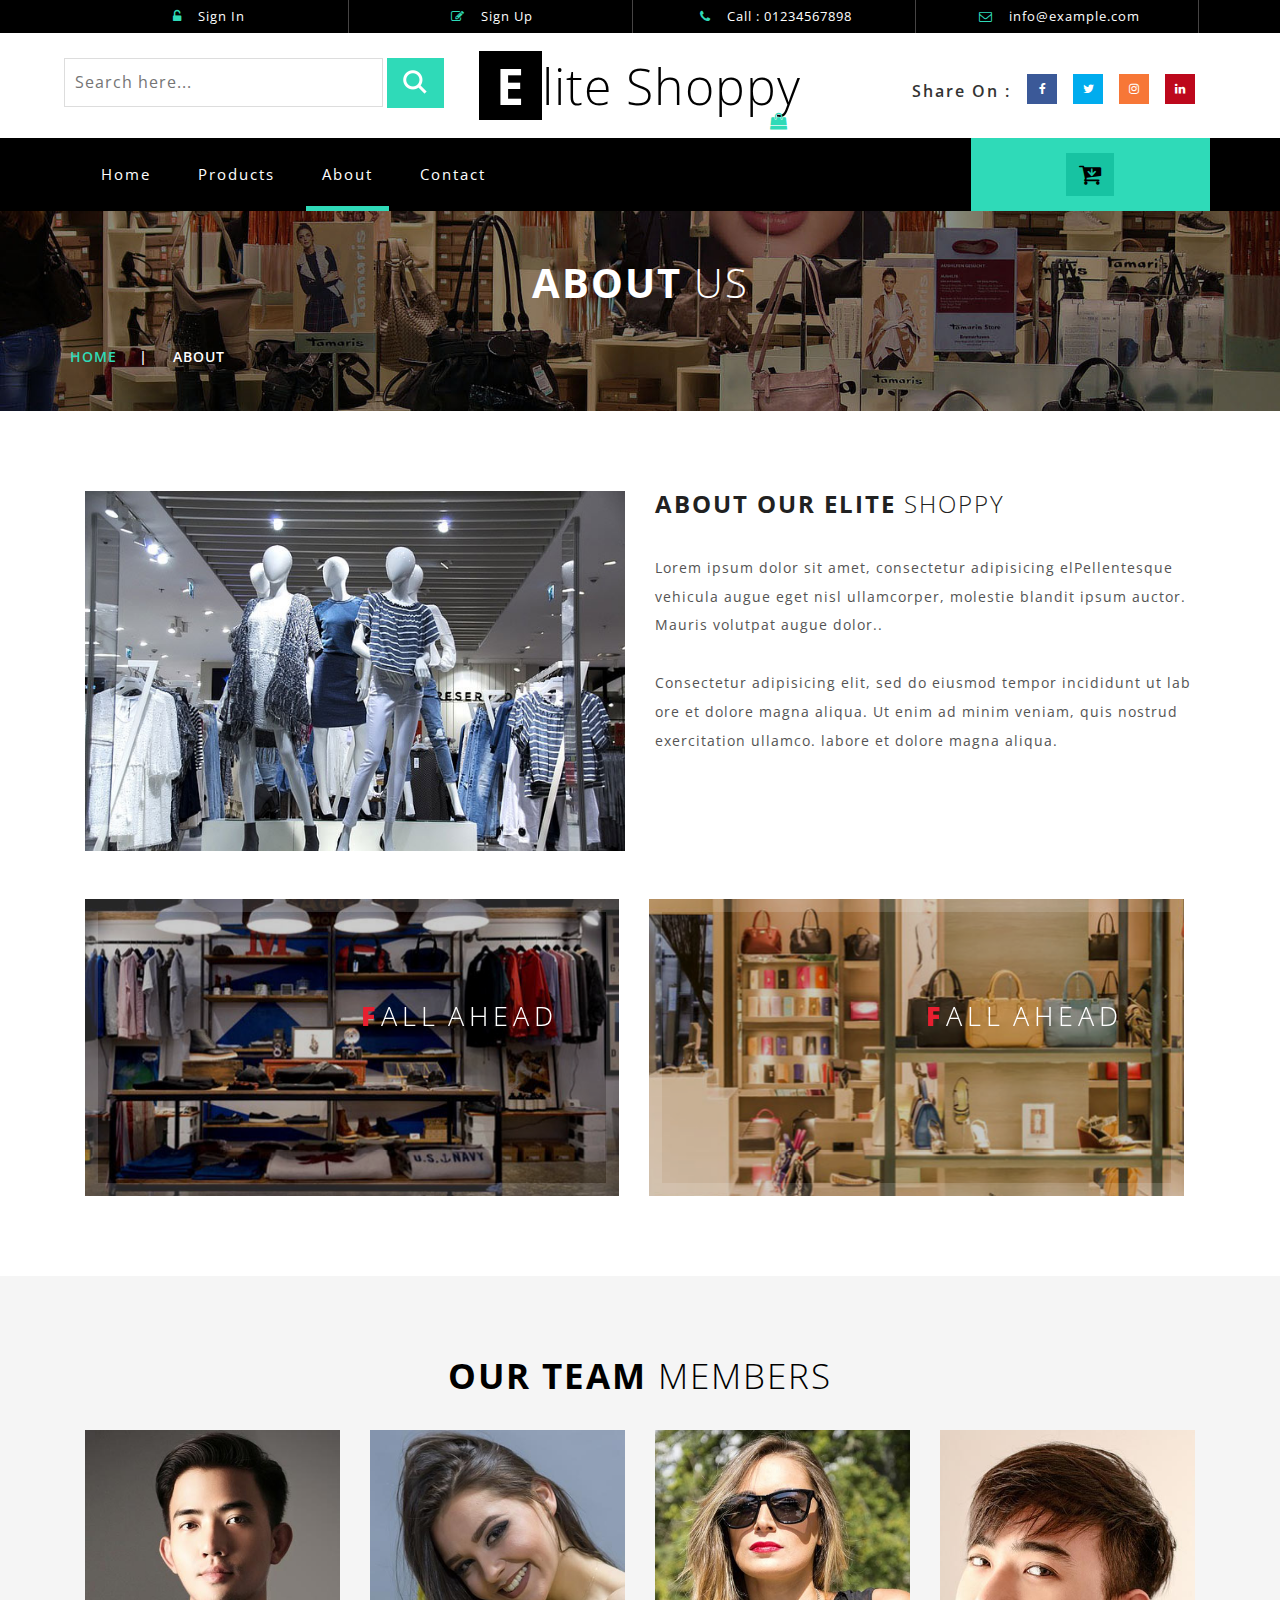
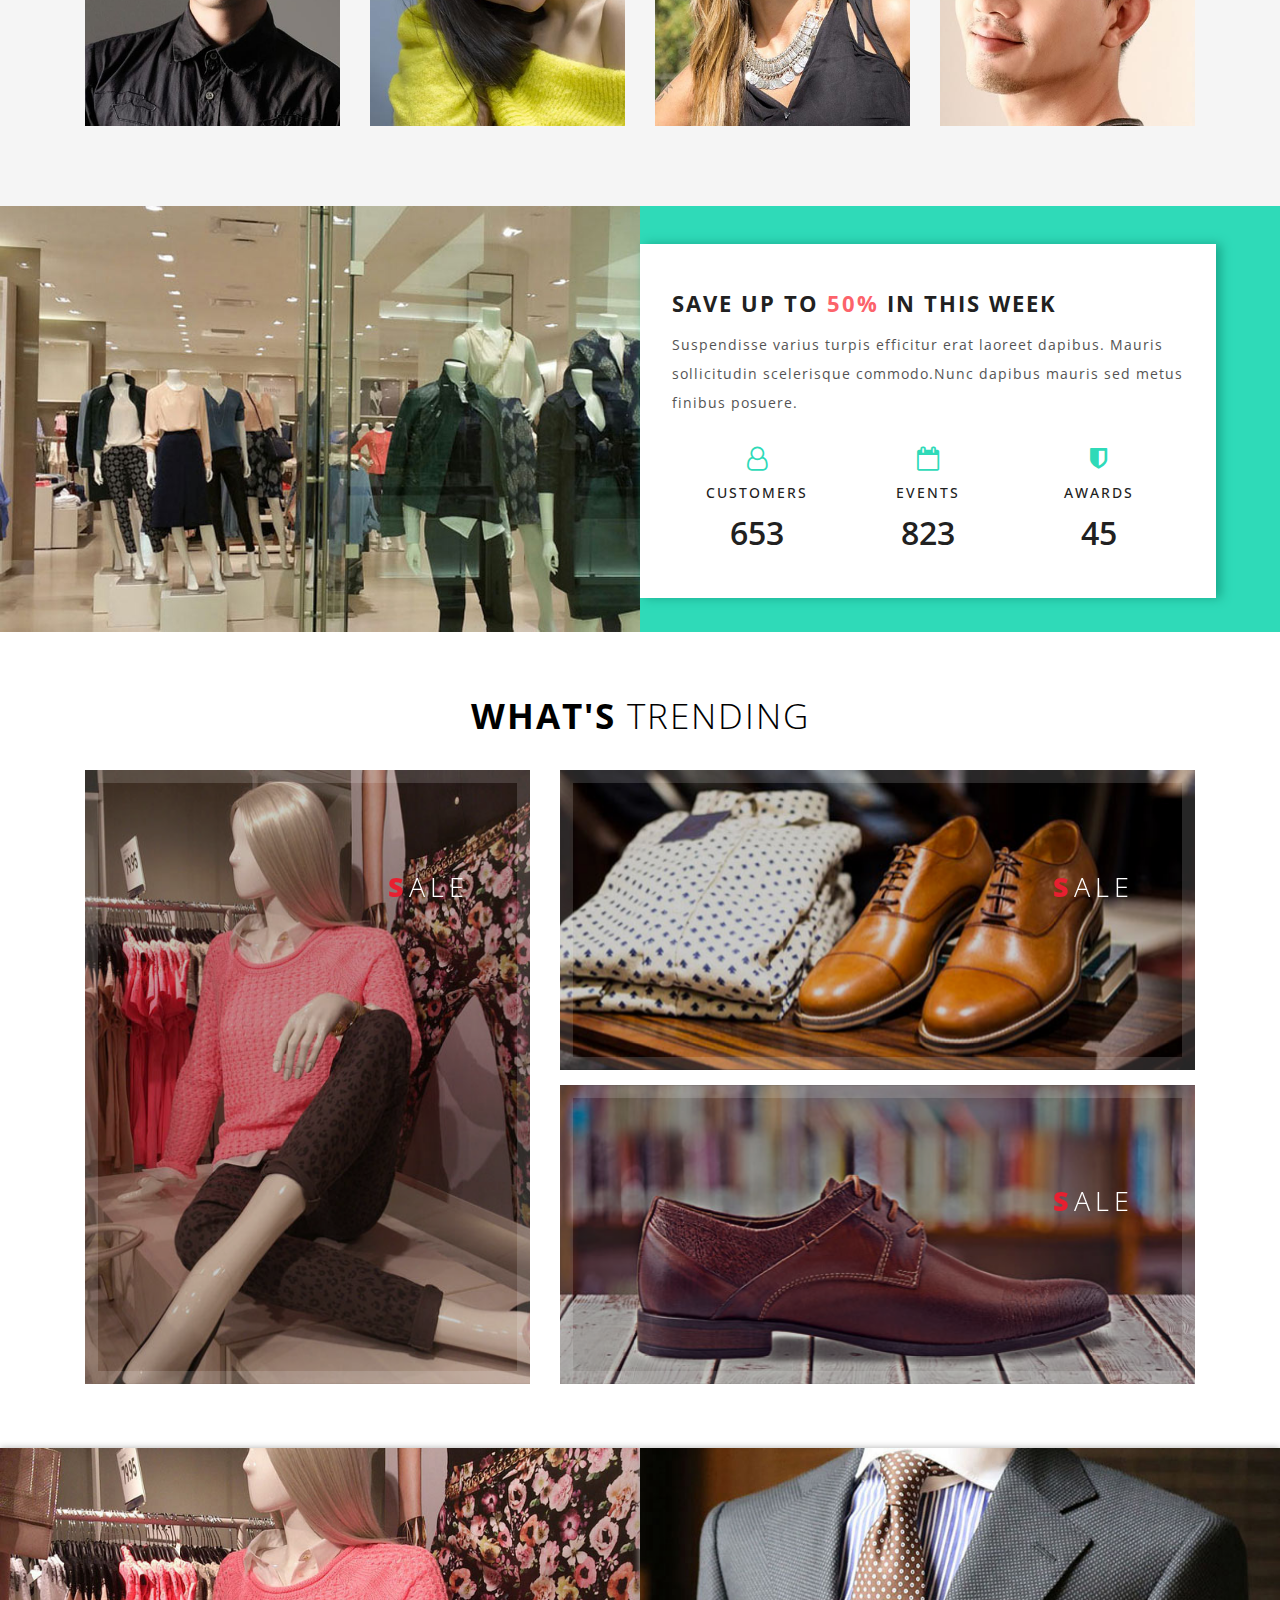
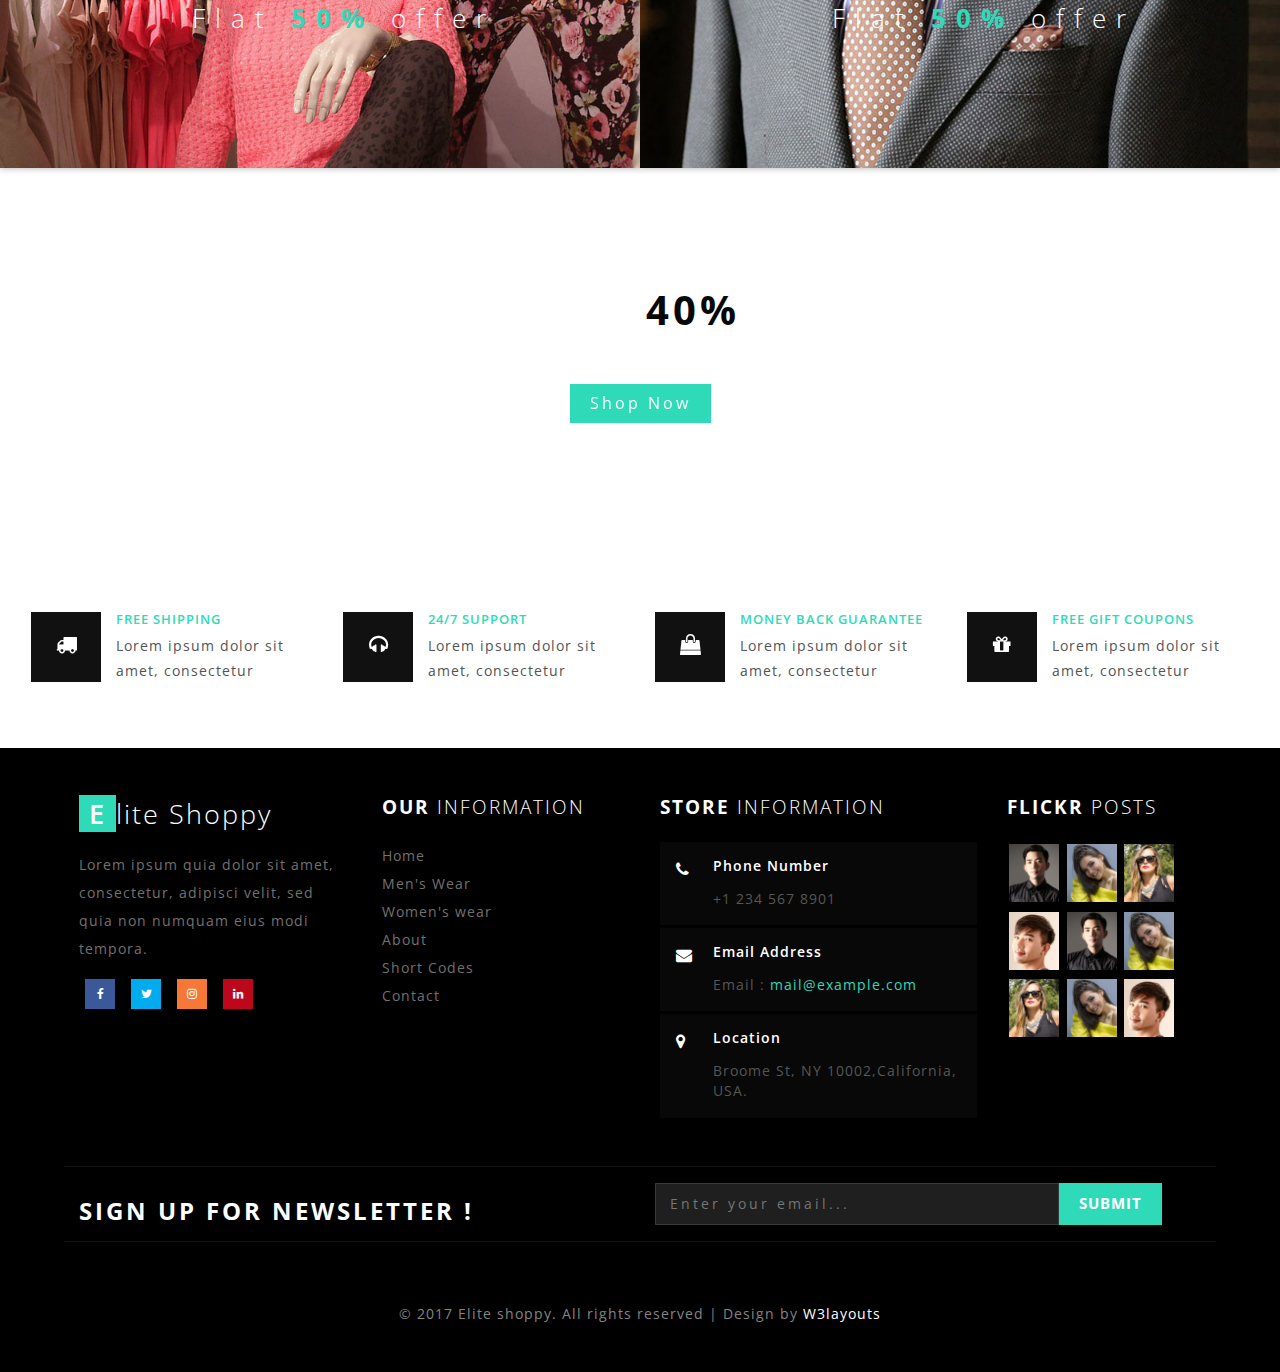
==== src/main/webapp/about.html @ 84950430 "initial version" ====
<!--
Author: W3layouts
Author URL: http://w3layouts.com
License: Creative Commons Attribution 3.0 Unported
License URL: http://creativecommons.org/licenses/by/3.0/
-->
<!DOCTYPE html>
<html>
<head>
<title>Elite Shoppy an Ecommerce Online Shopping Category Flat Bootstrap Responsive Website Template | About :: w3layouts</title>
<!--/tags -->
<meta name="viewport" content="width=device-width, initial-scale=1">
<meta http-equiv="Content-Type" content="text/html; charset=utf-8" />
<meta name="keywords" content="Elite Shoppy Responsive web template, Bootstrap Web Templates, Flat Web Templates, Android Compatible web template, 
Smartphone Compatible web template, free webdesigns for Nokia, Samsung, LG, SonyEricsson, Motorola web design" />
<script type="application/x-javascript"> addEventListener("load", function() { setTimeout(hideURLbar, 0); }, false);
		function hideURLbar(){ window.scrollTo(0,1); } </script>
<!--//tags -->
<link href="css/bootstrap.css" rel="stylesheet" type="text/css" media="all" />
<link href="css/team.css" rel="stylesheet" type="text/css" media="all" />
<link href="css/style.css" rel="stylesheet" type="text/css" media="all" />
<link href="css/font-awesome.css" rel="stylesheet"> 
<!-- //for bootstrap working -->
<link href="//fonts.googleapis.com/css?family=Open+Sans:300,300i,400,400i,600,600i,700,700i,800" rel="stylesheet">
<link href='//fonts.googleapis.com/css?family=Lato:400,100,100italic,300,300italic,400italic,700,900,900italic,700italic' rel='stylesheet' type='text/css'>
</head>
<body>
<!-- header -->
<div class="header" id="home">
	<div class="container">
		<ul>
		    <li> <a href="#" data-toggle="modal" data-target="#myModal"><i class="fa fa-unlock-alt" aria-hidden="true"></i> Sign In </a></li>
			<li> <a href="#" data-toggle="modal" data-target="#myModal2"><i class="fa fa-pencil-square-o" aria-hidden="true"></i> Sign Up </a></li>
			<li><i class="fa fa-phone" aria-hidden="true"></i> Call : 01234567898</li>
			<li><i class="fa fa-envelope-o" aria-hidden="true"></i> <a href="mailto:info@example.com">info@example.com</a></li>
		</ul>
	</div>
</div>
<!-- //header -->
<!-- header-bot -->
<div class="header-bot">
	<div class="header-bot_inner_wthreeinfo_header_mid">
		<div class="col-md-4 header-middle">
			<form action="#" method="post">
				<input type="search" name="search" placeholder="Search here..." required="">
					<input type="submit" value=" ">
				<div class="clearfix"></div>
			</form>
		</div>
		<!-- header-bot -->
			<div class="col-md-4 logo_agile">
				<h1><a href="index.html"><span>E</span>lite Shoppy <i class="fa fa-shopping-bag top_logo_agile_bag" aria-hidden="true"></i></a></h1>
			</div>
        <!-- header-bot -->
		<div class="col-md-4 agileits-social top_content">
						<ul class="social-nav model-3d-0 footer-social w3_agile_social">
						                                   <li class="share">Share On : </li>
															<li><a href="#" class="facebook">
																  <div class="front"><i class="fa fa-facebook" aria-hidden="true"></i></div>
																  <div class="back"><i class="fa fa-facebook" aria-hidden="true"></i></div></a></li>
															<li><a href="#" class="twitter"> 
																  <div class="front"><i class="fa fa-twitter" aria-hidden="true"></i></div>
																  <div class="back"><i class="fa fa-twitter" aria-hidden="true"></i></div></a></li>
															<li><a href="#" class="instagram">
																  <div class="front"><i class="fa fa-instagram" aria-hidden="true"></i></div>
																  <div class="back"><i class="fa fa-instagram" aria-hidden="true"></i></div></a></li>
															<li><a href="#" class="pinterest">
																  <div class="front"><i class="fa fa-linkedin" aria-hidden="true"></i></div>
																  <div class="back"><i class="fa fa-linkedin" aria-hidden="true"></i></div></a></li>
														</ul>



		</div>
		<div class="clearfix"></div>
	</div>
</div>
<!-- //header-bot -->
<!-- banner -->
<div class="ban-top">
	<div class="container">
		<div class="top_nav_left">
			<nav class="navbar navbar-default">
			  <div class="container-fluid">
				<!-- Brand and toggle get grouped for better mobile display -->
				<div class="navbar-header">
				  <button type="button" class="navbar-toggle collapsed" data-toggle="collapse" data-target="#bs-example-navbar-collapse-1" aria-expanded="false">
					<span class="sr-only">Toggle navigation</span>
					<span class="icon-bar"></span>
					<span class="icon-bar"></span>
					<span class="icon-bar"></span>
				  </button>
				</div>
				<!-- Collect the nav links, forms, and other content for toggling -->
				<div class="collapse navbar-collapse menu--shylock" id="bs-example-navbar-collapse-1">
				  <ul class="nav navbar-nav menu__list">
					<li class="active menu__item"><a class="menu__link" href="index.html">Home <span class="sr-only">(current)</span></a></li>
					<li class=" menu__item"><a class="menu__link" href="about.html">Products</a></li>
					<li class=" menu__item menu__item--current"><a class="menu__link" href="about.html">About</a></li>
					<li class=" menu__item"><a class="menu__link" href="contact.html">Contact</a></li>
				  </ul>
				</div>
			  </div>
			</nav>	
		</div>
		<div class="top_nav_right">
			<div class="wthreecartaits wthreecartaits2 cart cart box_1"> 
						<form action="#" method="post" class="last"> 
						<input type="hidden" name="cmd" value="_cart">
						<input type="hidden" name="display" value="1">
						<button class="w3view-cart" type="submit" name="submit" value=""><i class="fa fa-cart-arrow-down" aria-hidden="true"></i></button>
					</form>  
  
						</div>
		</div>
		<div class="clearfix"></div>
	</div>
</div>
<!-- //banner-top -->
<!-- Modal1 -->
		<div class="modal fade" id="myModal" tabindex="-1" role="dialog">
			<div class="modal-dialog">
				<!-- Modal content-->
				<div class="modal-content">
					<div class="modal-header">
						<button type="button" class="close" data-dismiss="modal">&times;</button>
					</div>
						<div class="modal-body modal-body-sub_agile">
						<div class="col-md-8 modal_body_left modal_body_left1">
						<h3 class="agileinfo_sign">Sign In <span>Now</span></h3>
									<form action="#" method="post">
							<div class="styled-input agile-styled-input-top">
								<input type="text" name="Name" required="">
								<label>Name</label>
								<span></span>
							</div>
							<div class="styled-input">
								<input type="email" name="Email" required=""> 
								<label>Email</label>
								<span></span>
							</div> 
							<input type="submit" value="Sign In">
						</form>
						  <ul class="social-nav model-3d-0 footer-social w3_agile_social top_agile_third">
															<li><a href="#" class="facebook">
																  <div class="front"><i class="fa fa-facebook" aria-hidden="true"></i></div>
																  <div class="back"><i class="fa fa-facebook" aria-hidden="true"></i></div></a></li>
															<li><a href="#" class="twitter"> 
																  <div class="front"><i class="fa fa-twitter" aria-hidden="true"></i></div>
																  <div class="back"><i class="fa fa-twitter" aria-hidden="true"></i></div></a></li>
															<li><a href="#" class="instagram">
																  <div class="front"><i class="fa fa-instagram" aria-hidden="true"></i></div>
																  <div class="back"><i class="fa fa-instagram" aria-hidden="true"></i></div></a></li>
															<li><a href="#" class="pinterest">
																  <div class="front"><i class="fa fa-linkedin" aria-hidden="true"></i></div>
																  <div class="back"><i class="fa fa-linkedin" aria-hidden="true"></i></div></a></li>
														</ul>
														<div class="clearfix"></div>
														<p><a href="#" data-toggle="modal" data-target="#myModal2" > Don't have an account?</a></p>

						</div>
						<div class="col-md-4 modal_body_right modal_body_right1">
							<img src="images/log_pic.jpg" alt=" "/>
						</div>
						<div class="clearfix"></div>
					</div>
				</div>
				<!-- //Modal content-->
			</div>
		</div>
<!-- //Modal1 -->
<!-- Modal2 -->
		<div class="modal fade" id="myModal2" tabindex="-1" role="dialog">
			<div class="modal-dialog">
				<!-- Modal content-->
				<div class="modal-content">
					<div class="modal-header">
						<button type="button" class="close" data-dismiss="modal">&times;</button>
					</div>
						<div class="modal-body modal-body-sub_agile">
						<div class="col-md-8 modal_body_left modal_body_left1">
						<h3 class="agileinfo_sign">Sign Up <span>Now</span></h3>
									<form action="#" method="post">
							<div class="styled-input agile-styled-input-top">
								<input type="text" name="Name" required="">
								<label>Name</label>
								<span></span>
							</div>
							<div class="styled-input">
								<input type="email" name="Email" required=""> 
								<label>Email</label>
								<span></span>
							</div> 
							<div class="styled-input">
								<input type="password" name="password" required=""> 
								<label>Password</label>
								<span></span>
							</div> 
							<div class="styled-input">
								<input type="password" name="Confirm Password" required=""> 
								<label>Confirm Password</label>
								<span></span>
							</div> 
							<input type="submit" value="Sign Up">
						</form>
						  <ul class="social-nav model-3d-0 footer-social w3_agile_social top_agile_third">
															<li><a href="#" class="facebook">
																  <div class="front"><i class="fa fa-facebook" aria-hidden="true"></i></div>
																  <div class="back"><i class="fa fa-facebook" aria-hidden="true"></i></div></a></li>
															<li><a href="#" class="twitter"> 
																  <div class="front"><i class="fa fa-twitter" aria-hidden="true"></i></div>
																  <div class="back"><i class="fa fa-twitter" aria-hidden="true"></i></div></a></li>
															<li><a href="#" class="instagram">
																  <div class="front"><i class="fa fa-instagram" aria-hidden="true"></i></div>
																  <div class="back"><i class="fa fa-instagram" aria-hidden="true"></i></div></a></li>
															<li><a href="#" class="pinterest">
																  <div class="front"><i class="fa fa-linkedin" aria-hidden="true"></i></div>
																  <div class="back"><i class="fa fa-linkedin" aria-hidden="true"></i></div></a></li>
														</ul>
														<div class="clearfix"></div>
														<p><a href="#">By clicking register, I agree to your terms</a></p>

						</div>
						<div class="col-md-4 modal_body_right modal_body_right1">
							<img src="images/log_pic.jpg" alt=" "/>
						</div>
						<div class="clearfix"></div>
					</div>
				</div>
				<!-- //Modal content-->
			</div>
		</div>
<!-- //Modal2 -->
<!-- /banner_bottom_agile_info -->
<div class="page-head_agile_info_w3l">
		<div class="container">
			<h3>About <span>Us </span></h3>
			<!--/w3_short-->
				 <div class="services-breadcrumb">
						<div class="agile_inner_breadcrumb">

						   <ul class="w3_short">
								<li><a href="index.html">Home</a><i>|</i></li>
								<li>About</li>
							</ul>
						 </div>
				</div>
	   <!--//w3_short-->
	</div>
</div>
<!-- /banner_bottom_agile_info -->
    <div class="banner_bottom_agile_info">
	    <div class="container">
			<div class="agile_ab_w3ls_info">
				<div class="col-md-6 ab_pic_w3ls">
				   	<img src="images/ab_pic.jpg" alt=" " class="img-responsive" />
				</div>
				 <div class="col-md-6 ab_pic_w3ls_text_info">
				    <h5>About Our Elite <span> Shoppy</span> </h5>
					<p>Lorem ipsum dolor sit amet, consectetur adipisicing elPellentesque vehicula augue eget nisl ullamcorper, molestie blandit ipsum auctor. Mauris volutpat augue dolor..</p>
					<p>Consectetur adipisicing elit, sed do eiusmod tempor incididunt ut lab ore et dolore magna aliqua. Ut enim ad minim veniam, quis nostrud exercitation ullamco. labore et dolore magna aliqua.</p>
				</div>
				  <div class="clearfix"></div>
			</div>    
            <div class="banner_bottom_agile_info_inner_w3ls">
    	           <div class="col-md-6 wthree_banner_bottom_grid_three_left1 grid">
						<figure class="effect-roxy">
							<img src="images/bottom1.jpg" alt=" " class="img-responsive" />
							<figcaption>
								<h3><span>F</span>all Ahead</h3>
								<p>New Arrivals</p>
							</figcaption>			
						</figure>
					</div>
					 <div class="col-md-6 wthree_banner_bottom_grid_three_left1 grid">
						<figure class="effect-roxy">
							<img src="images/bottom2.jpg" alt=" " class="img-responsive" />
							<figcaption>
								<h3><span>F</span>all Ahead</h3>
								<p>New Arrivals</p>
							</figcaption>			
						</figure>
					</div>
					<div class="clearfix"></div>
		    </div> 
		 </div> 
    </div>
	<!-- team -->
<div class="banner_bottom_agile_info team">
	<div class="container">
	            <h3 class="wthree_text_info">Our Team <span>Members</span></h3>
			<div class="inner_w3l_agile_grids">
					<div class="col-md-3 team-grids">
						<div class="thumbnail team-w3agile">
							<img src="images/t1.jpg" class="img-responsive" alt="">
							<div class="social-icons team-icons right-w3l fotw33">
							<div class="caption">
								<h4>Joanna Vilken</h4>
								<p>Add Short Description</p>						
							</div>
								<ul class="social-nav model-3d-0 footer-social w3_agile_social two">
															<li><a href="#" class="facebook">
																  <div class="front"><i class="fa fa-facebook" aria-hidden="true"></i></div>
																  <div class="back"><i class="fa fa-facebook" aria-hidden="true"></i></div></a></li>
															<li><a href="#" class="twitter"> 
																  <div class="front"><i class="fa fa-twitter" aria-hidden="true"></i></div>
																  <div class="back"><i class="fa fa-twitter" aria-hidden="true"></i></div></a></li>
															<li><a href="#" class="instagram">
																  <div class="front"><i class="fa fa-instagram" aria-hidden="true"></i></div>
																  <div class="back"><i class="fa fa-instagram" aria-hidden="true"></i></div></a></li>
															<li><a href="#" class="pinterest">
																  <div class="front"><i class="fa fa-linkedin" aria-hidden="true"></i></div>
																  <div class="back"><i class="fa fa-linkedin" aria-hidden="true"></i></div></a></li>
														</ul>
							          </div>
						     </div>
			         	</div>
						<div class="col-md-3 team-grids">
						<div class="thumbnail team-w3agile">
							<img src="images/t2.jpg" class="img-responsive" alt="">
							<div class="social-icons team-icons right-w3l fotw33">
							<div class="caption">
								<h4>Anika Mollik</h4>
								<p>Add Short Description</p>						
							</div>
								<ul class="social-nav model-3d-0 footer-social w3_agile_social two">
															<li><a href="#" class="facebook">
																  <div class="front"><i class="fa fa-facebook" aria-hidden="true"></i></div>
																  <div class="back"><i class="fa fa-facebook" aria-hidden="true"></i></div></a></li>
															<li><a href="#" class="twitter"> 
																  <div class="front"><i class="fa fa-twitter" aria-hidden="true"></i></div>
																  <div class="back"><i class="fa fa-twitter" aria-hidden="true"></i></div></a></li>
															<li><a href="#" class="instagram">
																  <div class="front"><i class="fa fa-instagram" aria-hidden="true"></i></div>
																  <div class="back"><i class="fa fa-instagram" aria-hidden="true"></i></div></a></li>
															<li><a href="#" class="pinterest">
																  <div class="front"><i class="fa fa-linkedin" aria-hidden="true"></i></div>
																  <div class="back"><i class="fa fa-linkedin" aria-hidden="true"></i></div></a></li>
														</ul>
							          </div>
						     </div>
			         	</div>
						<div class="col-md-3 team-grids">
						<div class="thumbnail team-w3agile">
							<img src="images/t3.jpg" class="img-responsive" alt="">
							<div class="social-icons team-icons right-w3l fotw33">
							<div class="caption">
								<h4>Megali Deo</h4>
								<p>Add Short Description</p>						
							</div>
								<ul class="social-nav model-3d-0 footer-social w3_agile_social two">
															<li><a href="#" class="facebook">
																  <div class="front"><i class="fa fa-facebook" aria-hidden="true"></i></div>
																  <div class="back"><i class="fa fa-facebook" aria-hidden="true"></i></div></a></li>
															<li><a href="#" class="twitter"> 
																  <div class="front"><i class="fa fa-twitter" aria-hidden="true"></i></div>
																  <div class="back"><i class="fa fa-twitter" aria-hidden="true"></i></div></a></li>
															<li><a href="#" class="instagram">
																  <div class="front"><i class="fa fa-instagram" aria-hidden="true"></i></div>
																  <div class="back"><i class="fa fa-instagram" aria-hidden="true"></i></div></a></li>
															<li><a href="#" class="pinterest">
																  <div class="front"><i class="fa fa-linkedin" aria-hidden="true"></i></div>
																  <div class="back"><i class="fa fa-linkedin" aria-hidden="true"></i></div></a></li>
														</ul>
							          </div>
						     </div>
			         	</div>
						<div class="col-md-3 team-grids">
						<div class="thumbnail team-w3agile">
							<img src="images/t4.jpg" class="img-responsive" alt="">
							<div class="social-icons team-icons right-w3l fotw33">
							<div class="caption">
								<h4>Retas Word</h4>
								<p>Add Short Description</p>						
							</div>
								<ul class="social-nav model-3d-0 footer-social w3_agile_social two">
															<li><a href="#" class="facebook">
																  <div class="front"><i class="fa fa-facebook" aria-hidden="true"></i></div>
																  <div class="back"><i class="fa fa-facebook" aria-hidden="true"></i></div></a></li>
															<li><a href="#" class="twitter"> 
																  <div class="front"><i class="fa fa-twitter" aria-hidden="true"></i></div>
																  <div class="back"><i class="fa fa-twitter" aria-hidden="true"></i></div></a></li>
															<li><a href="#" class="instagram">
																  <div class="front"><i class="fa fa-instagram" aria-hidden="true"></i></div>
																  <div class="back"><i class="fa fa-instagram" aria-hidden="true"></i></div></a></li>
															<li><a href="#" class="pinterest">
																  <div class="front"><i class="fa fa-linkedin" aria-hidden="true"></i></div>
																  <div class="back"><i class="fa fa-linkedin" aria-hidden="true"></i></div></a></li>
														</ul>
							          </div>
						     </div>
			         	</div>
					<div class="clearfix"> </div>
				</div>
	       </div>
		</div>
<!-- //team -->

	<!-- schedule-bottom -->
	<div class="schedule-bottom">
		<div class="col-md-6 agileinfo_schedule_bottom_left">
			<img src="images/mid.jpg" alt=" " class="img-responsive" />
		</div>
		<div class="col-md-6 agileits_schedule_bottom_right">
			<div class="w3ls_schedule_bottom_right_grid">
				<h3>Save up to <span>50%</span> in this week</h3>
				<p>Suspendisse varius turpis efficitur erat laoreet dapibus. 
					Mauris sollicitudin scelerisque commodo.Nunc dapibus mauris sed metus finibus posuere.</p>
				<div class="col-md-4 w3l_schedule_bottom_right_grid1">
					<i class="fa fa-user-o" aria-hidden="true"></i>
					<h4>Customers</h4>
					<h5 class="counter">653</h5>
				</div>
				<div class="col-md-4 w3l_schedule_bottom_right_grid1">
					<i class="fa fa-calendar-o" aria-hidden="true"></i>
					<h4>Events</h4>
					<h5 class="counter">823</h5>
				</div>
				<div class="col-md-4 w3l_schedule_bottom_right_grid1">
					<i class="fa fa-shield" aria-hidden="true"></i>
					<h4>Awards</h4>
					<h5 class="counter">45</h5>
				</div>
				<div class="clearfix"> </div>
			</div>
		</div>
		<div class="clearfix"> </div>
	</div>
<!-- //schedule-bottom -->
  <!-- banner-bootom-w3-agileits -->
	<div class="banner-bootom-w3-agileits">
	   <div class="container">
	     <h3 class="wthree_text_info">What's <span>Trending</span></h3>
	
		<div class="col-md-5 bb-grids bb-left-agileits-w3layouts">
			<a href="women.html">
			   <div class="bb-left-agileits-w3layouts-inner grid">
					<figure class="effect-roxy">
							<img src="images/bb1.jpg" alt=" " class="img-responsive" />
							<figcaption>
								<h3><span>S</span>ale </h3>
								<p>Upto 55%</p>
							</figcaption>			
						</figure>
			    </div>
			</a>
		</div>
		<div class="col-md-7 bb-grids bb-middle-agileits-w3layouts">
		       <div class="bb-middle-agileits-w3layouts grid">
			           <figure class="effect-roxy">
							<img src="images/bottom3.jpg" alt=" " class="img-responsive" />
							<figcaption>
								<h3><span>S</span>ale </h3>
								<p>Upto 55%</p>
							</figcaption>			
						</figure>
		        </div>
		      <div class="bb-middle-agileits-w3layouts forth grid">
						<figure class="effect-roxy">
							<img src="images/bottom4.jpg" alt=" " class="img-responsive">
							<figcaption>
								<h3><span>S</span>ale </h3>
								<p>Upto 65%</p>
							</figcaption>		
						</figure>
					</div>
		<div class="clearfix"></div>
	</div>
    </div>
</div>
<!--/grids-->
      <div class="agile_last_double_sectionw3ls">
            <div class="col-md-6 multi-gd-img multi-gd-text ">
					<a href="womens.html"><img src="images/bot_1.jpg" alt=" "><h4>Flat <span>50%</span> offer</h4></a>
					
			</div>
			 <div class="col-md-6 multi-gd-img multi-gd-text ">
					<a href="womens.html"><img src="images/bot_2.jpg" alt=" "><h4>Flat <span>50%</span> offer</h4></a>
			</div>
			<div class="clearfix"></div>
	   </div>							
<!--/grids-->
	<!-- /we-offer -->
		<div class="sale-w3ls">
			<div class="container">
				<h6>We Offer Flat <span>40%</span> Discount</h6>
 
				<a class="hvr-outline-out button2" href="single.html">Shop Now </a>
			</div>
		</div>
	<!-- //we-offer -->
<!--/grids-->
<div class="coupons">
		<div class="coupons-grids text-center">
			<div class="w3layouts_mail_grid">
				<div class="col-md-3 w3layouts_mail_grid_left">
					<div class="w3layouts_mail_grid_left1 hvr-radial-out">
						<i class="fa fa-truck" aria-hidden="true"></i>
					</div>
					<div class="w3layouts_mail_grid_left2">
						<h3>FREE SHIPPING</h3>
						<p>Lorem ipsum dolor sit amet, consectetur</p>
					</div>
				</div>
				<div class="col-md-3 w3layouts_mail_grid_left">
					<div class="w3layouts_mail_grid_left1 hvr-radial-out">
						<i class="fa fa-headphones" aria-hidden="true"></i>
					</div>
					<div class="w3layouts_mail_grid_left2">
						<h3>24/7 SUPPORT</h3>
						<p>Lorem ipsum dolor sit amet, consectetur</p>
					</div>
				</div>
				<div class="col-md-3 w3layouts_mail_grid_left">
					<div class="w3layouts_mail_grid_left1 hvr-radial-out">
						<i class="fa fa-shopping-bag" aria-hidden="true"></i>
					</div>
					<div class="w3layouts_mail_grid_left2">
						<h3>MONEY BACK GUARANTEE</h3>
						<p>Lorem ipsum dolor sit amet, consectetur</p>
					</div>
				</div>
					<div class="col-md-3 w3layouts_mail_grid_left">
					<div class="w3layouts_mail_grid_left1 hvr-radial-out">
						<i class="fa fa-gift" aria-hidden="true"></i>
					</div>
					<div class="w3layouts_mail_grid_left2">
						<h3>FREE GIFT COUPONS</h3>
						<p>Lorem ipsum dolor sit amet, consectetur</p>
					</div>
				</div>
				<div class="clearfix"> </div>
			</div>

		</div>
</div>
<!--grids-->
<!-- footer -->
<div class="footer">
	<div class="footer_agile_inner_info_w3l">
		<div class="col-md-3 footer-left">
			<h2><a href="index.html"><span>E</span>lite Shoppy </a></h2>
			<p>Lorem ipsum quia dolor
			sit amet, consectetur, adipisci velit, sed quia non 
			numquam eius modi tempora.</p>
			<ul class="social-nav model-3d-0 footer-social w3_agile_social two">
															<li><a href="#" class="facebook">
																  <div class="front"><i class="fa fa-facebook" aria-hidden="true"></i></div>
																  <div class="back"><i class="fa fa-facebook" aria-hidden="true"></i></div></a></li>
															<li><a href="#" class="twitter"> 
																  <div class="front"><i class="fa fa-twitter" aria-hidden="true"></i></div>
																  <div class="back"><i class="fa fa-twitter" aria-hidden="true"></i></div></a></li>
															<li><a href="#" class="instagram">
																  <div class="front"><i class="fa fa-instagram" aria-hidden="true"></i></div>
																  <div class="back"><i class="fa fa-instagram" aria-hidden="true"></i></div></a></li>
															<li><a href="#" class="pinterest">
																  <div class="front"><i class="fa fa-linkedin" aria-hidden="true"></i></div>
																  <div class="back"><i class="fa fa-linkedin" aria-hidden="true"></i></div></a></li>
														</ul>
		</div>
		<div class="col-md-9 footer-right">
			<div class="sign-grds">
				<div class="col-md-4 sign-gd">
					<h4>Our <span>Information</span> </h4>
					<ul>
						<li><a href="index.html">Home</a></li>
						<li><a href="mens.html">Men's Wear</a></li>
						<li><a href="womens.html">Women's wear</a></li>
						<li><a href="about.html">About</a></li>
						<li><a href="typography.html">Short Codes</a></li>
						<li><a href="contact.html">Contact</a></li>
					</ul>
				</div>
				
				<div class="col-md-5 sign-gd-two">
					<h4>Store <span>Information</span></h4>
					<div class="w3-address">
						<div class="w3-address-grid">
							<div class="w3-address-left">
								<i class="fa fa-phone" aria-hidden="true"></i>
							</div>
							<div class="w3-address-right">
								<h6>Phone Number</h6>
								<p>+1 234 567 8901</p>
							</div>
							<div class="clearfix"> </div>
						</div>
						<div class="w3-address-grid">
							<div class="w3-address-left">
								<i class="fa fa-envelope" aria-hidden="true"></i>
							</div>
							<div class="w3-address-right">
								<h6>Email Address</h6>
								<p>Email :<a href="mailto:example@email.com"> mail@example.com</a></p>
							</div>
							<div class="clearfix"> </div>
						</div>
						<div class="w3-address-grid">
							<div class="w3-address-left">
								<i class="fa fa-map-marker" aria-hidden="true"></i>
							</div>
							<div class="w3-address-right">
								<h6>Location</h6>
								<p>Broome St, NY 10002,California, USA. 
								
								</p>
							</div>
							<div class="clearfix"> </div>
						</div>
					</div>
				</div>
				<div class="col-md-3 sign-gd flickr-post">
					<h4>Flickr <span>Posts</span></h4>
					<ul>
						<li><a href="single.html"><img src="images/t1.jpg" alt=" " class="img-responsive" /></a></li>
						<li><a href="single.html"><img src="images/t2.jpg" alt=" " class="img-responsive" /></a></li>
						<li><a href="single.html"><img src="images/t3.jpg" alt=" " class="img-responsive" /></a></li>
						<li><a href="single.html"><img src="images/t4.jpg" alt=" " class="img-responsive" /></a></li>
						<li><a href="single.html"><img src="images/t1.jpg" alt=" " class="img-responsive" /></a></li>
						<li><a href="single.html"><img src="images/t2.jpg" alt=" " class="img-responsive" /></a></li>
						<li><a href="single.html"><img src="images/t3.jpg" alt=" " class="img-responsive" /></a></li>
						<li><a href="single.html"><img src="images/t2.jpg" alt=" " class="img-responsive" /></a></li>
						<li><a href="single.html"><img src="images/t4.jpg" alt=" " class="img-responsive" /></a></li>
					</ul>
				</div>
				<div class="clearfix"></div>
			</div>
		</div>
		<div class="clearfix"></div>
			<div class="agile_newsletter_footer">
					<div class="col-sm-6 newsleft">
				<h3>SIGN UP FOR NEWSLETTER !</h3>
			</div>
			<div class="col-sm-6 newsright">
				<form action="#" method="post">
					<input type="email" placeholder="Enter your email..." name="email" required="">
					<input type="submit" value="Submit">
				</form>
			</div>

		<div class="clearfix"></div>
	</div>
		<p class="copy-right">&copy 2017 Elite shoppy. All rights reserved | Design by <a href="http://w3layouts.com/">W3layouts</a></p>
	</div>
</div>
<!-- //footer -->

<!-- login -->
			<div class="modal fade" id="myModal4" tabindex="-1" role="dialog" aria-labelledby="myModalLabel">
				<div class="modal-dialog" role="document">
					<div class="modal-content modal-info">
						<div class="modal-header">
							<button type="button" class="close" data-dismiss="modal" aria-label="Close"><span aria-hidden="true">&times;</span></button>						
						</div>
						<div class="modal-body modal-spa">
							<div class="login-grids">
								<div class="login">
									<div class="login-bottom">
										<h3>Sign up for free</h3>
										<form>
											<div class="sign-up">
												<h4>Email :</h4>
												<input type="text" value="Type here" onfocus="this.value = '';" onblur="if (this.value == '') {this.value = 'Type here';}" required="">	
											</div>
											<div class="sign-up">
												<h4>Password :</h4>
												<input type="password" value="Password" onfocus="this.value = '';" onblur="if (this.value == '') {this.value = 'Password';}" required="">
												
											</div>
											<div class="sign-up">
												<h4>Re-type Password :</h4>
												<input type="password" value="Password" onfocus="this.value = '';" onblur="if (this.value == '') {this.value = 'Password';}" required="">
												
											</div>
											<div class="sign-up">
												<input type="submit" value="REGISTER NOW" >
											</div>
											
										</form>
									</div>
									<div class="login-right">
										<h3>Sign in with your account</h3>
										<form>
											<div class="sign-in">
												<h4>Email :</h4>
												<input type="text" value="Type here" onfocus="this.value = '';" onblur="if (this.value == '') {this.value = 'Type here';}" required="">	
											</div>
											<div class="sign-in">
												<h4>Password :</h4>
												<input type="password" value="Password" onfocus="this.value = '';" onblur="if (this.value == '') {this.value = 'Password';}" required="">
												<a href="#">Forgot password?</a>
											</div>
											<div class="single-bottom">
												<input type="checkbox"  id="brand" value="">
												<label for="brand"><span></span>Remember Me.</label>
											</div>
											<div class="sign-in">
												<input type="submit" value="SIGNIN" >
											</div>
										</form>
									</div>
									<div class="clearfix"></div>
								</div>
								<p>By logging in you agree to our <a href="#">Terms and Conditions</a> and <a href="#">Privacy Policy</a></p>
							</div>
						</div>
					</div>
				</div>
			</div>
<!-- //login -->
<a href="#home" class="scroll" id="toTop" style="display: block;"> <span id="toTopHover" style="opacity: 1;"> </span></a>
<!-- js -->
<script type="text/javascript" src="js/jquery-2.1.4.min.js"></script>
<!-- //js -->	
	<!-- cart-js -->
	<script src="js/minicart.min.js"></script>
<script>
	// Mini Cart
	paypal.minicart.render({
		action: '#'
	});

	if (~window.location.search.indexOf('reset=true')) {
		paypal.minicart.reset();
	}
</script>

	<!-- //cart-js --> 

<!-- stats -->
	<script src="js/jquery.waypoints.min.js"></script>
	<script src="js/jquery.countup.js"></script>
	<script>
		$('.counter').countUp();
	</script>
<!-- //stats -->
<!-- start-smoth-scrolling -->
<script type="text/javascript" src="js/move-top.js"></script>
<script type="text/javascript" src="js/jquery.easing.min.js"></script>
<script type="text/javascript">
	jQuery(document).ready(function($) {
		$(".scroll").click(function(event){		
			event.preventDefault();
			$('html,body').animate({scrollTop:$(this.hash).offset().top},1000);
		});
	});
</script>
<!-- here stars scrolling icon -->
	<script type="text/javascript">
		$(document).ready(function() {
			/*
				var defaults = {
				containerID: 'toTop', // fading element id
				containerHoverID: 'toTopHover', // fading element hover id
				scrollSpeed: 1200,
				easingType: 'linear' 
				};
			*/
								
			$().UItoTop({ easingType: 'easeOutQuart' });
								
			});
	</script>
<!-- //here ends scrolling icon -->

<!-- for bootstrap working -->
<script type="text/javascript" src="js/bootstrap.js"></script>
</body>
</html>
---- src/main/webapp/css/team.css ----
/*-- Team --*/
.thumbnail.team-w3agile img {
    margin: 0 auto;
    width: inherit;
    width: 100%;
}
.thumbnail.team-w3agile {
    position: relative;
    overflow: hidden;
}
.thumbnail {
    padding: 0px; 
    border: none;
   border-radius: 0;
   margin-bottom:0;
}
.thumbnail.team-w3agile h4 {
    font-size: 1.2em;
    font-weight: 700;
    color: #000000;
    margin: 0em 0 0em;
    letter-spacing: 1px;
}
.caption p {
    font-size: 13px;
    color: #fff !important;
    line-height: 30px;
    letter-spacing: 2px;
}
.social-icons.team-icons ul {
    margin: 0;
}
.social-icons.team-icons {
    position: absolute;
    bottom: -227px;
    margin: 0;
    left: 0;
    background: rgba(35, 214, 178, 0.72);
    padding: 1em;
    -webkit-transition: .5s all;
    transition: .5s all;
    -moz-transition: .5s all;
    width: 100%;
    text-align: center;
}
.thumbnail.team-w3agile:hover div.social-icons.team-icons {
    bottom: 0px;
}
.thumbnail.team-w3agile:hover {
    border-color: #fdbd10;
}
/*-- //Team --*/
/*-- /Responsive --*/
@media(max-width:991px){
	.team-grids {
		width: 25%;
		float: left;
	}
	.thumbnail.team-w3agile h4 {
		margin: 0em 0 0.3em;
	}
}
@media(max-width:800px){
	  .team-grids {
		width: 50%;
		float: left;
		    margin-bottom: 4em;
	}
}
@media(max-width:768px){
	.team-grids {
		width: 50%;
		float: left;
		margin-bottom: 2em;
	}
}
@media(max-width:414px){
	.team-grids {
		width: 100%;
		float: none;
	}
	.team-grids:nth-child(3), .team-grids:nth-child(4) {
		margin-top: 0em!important;
	}
	.team-grids:nth-child(2), .team-grids:nth-child(4) {
		padding-top: 0em!important;
	}
}
/*-- //Responsive --*/
---- src/main/webapp/css/style.css ----
/*--
Author: W3layouts
Author URL: http://w3layouts.com
License: Creative Commons Attribution 3.0 Unported
License URL: http://creativecommons.org/licenses/by/3.0/
--*/
html, body{
	margin:0;
	font-size: 100%;
	background: #fff;
	font-family: 'Open Sans', sans-serif;
}
body a {
	text-decoration:none;
	transition:0.5s all;
	-webkit-transition:0.5s all;
	-moz-transition:0.5s all;
	-o-transition:0.5s all;
	-ms-transition:0.5s all;
}
a:hover{
 text-decoration:none;
}
input[type="button"],input[type="submit"]{
	transition:0.5s all;
	-webkit-transition:0.5s all;
	-moz-transition:0.5s all;
	-o-transition:0.5s all;
	-ms-transition:0.5s all;
}

h1,h2,h3,h4,h5,h6{
	margin:0;
font-family: 'Open Sans', sans-serif;
}	
p{
	margin:0;
	letter-spacing:1px;
	font-size: 0.9em;
}
ul{
	margin:0;
	padding:0;
}
label{
	margin:0;
}
/*-- header --*/
.header {
    background: #000;
}
.header ul li {
    display: inline-block;
    width: 24.5%;
    text-align: center;
    color: #fff;
    font-size: 13px;
    padding: 7px 0;
    letter-spacing: 1px;
    border-right: 1px solid #464444;
}
.header ul li a {
     color: #fff;
    text-decoration: none;
}
.header ul li i {
    margin-right: 12px;
    top: 2px;
    color: #2fdab8;
}
.header-right {
    text-align: right;
}
.header-left{
    text-align: left;	
}
.header-bot_inner_wthreeinfo_header_mid {
    margin: 0 auto;
    width: 90%;
}
/*-- //header --*/
.social-nav {
    padding: 0;
    list-style: none;
    display: inline-block;
    margin: 1em 0 0;
    float: right;
}
.social-nav li {
    display: inline-block;
    margin: 0 6px;
}
.social-nav a {
    display: inline-block;
    float: none;
    width: 30px;
    height: 30px;
    text-decoration: none;
    cursor: pointer;
    text-align: center;
    line-height: 30px;
    background: #000;
    position: relative;
    -webkit-transition: 0.5s;
    -moz-transition: 0.5s;
    -o-transition: 0.5s;
    transition: 0.5s;
}
.model-3d-0 a {
    background:#5C5B5B;
    -webkit-transform-style: preserve-3d;
    -moz-transform-style: preserve-3d;
    -ms-transform-style: preserve-3d;
    -o-transform-style: preserve-3d;
    transform-style: preserve-3d;
}
.model-3d-0 .front, .model-3d-0 .back {
    width: 30px;
    height: 30px;
    position: absolute;
    top: 0;
    left: 0;
    -webkit-transform: translateZ(18px);
    -moz-transform: translateZ(18px);
    -ms-transform: translateZ(18px);
    -o-transform: translateZ(18px);
    transform: translateZ(18px);
    -webkit-backface-visibility: visible;
    -moz-backface-visibility: visible;
    -ms-backface-visibility: visible;
    -o-backface-visibility: visible;
    backface-visibility: visible;
	color:#212121;
	font-size:12px;
}
.model-3d-0 .back {
    -webkit-transform: rotateX(90deg) translateZ(18px);
    -moz-transform: rotateX(90deg) translateZ(18px);
    -ms-transform: rotateX(90deg) translateZ(18px);
    -o-transform: rotateX(90deg) translateZ(18px);
    transform: rotateX(90deg) translateZ(18px);
    -webkit-backface-visibility: hidden;
    -moz-backface-visibility: hidden;
    -ms-backface-visibility: hidden;
    -o-backface-visibility: hidden;
    backface-visibility: hidden;
}
a.twitter .front {
    background: #00acee;
}
a.facebook .front {
    background: #3b5998;
}
a.instagram .front {
    background: #f77737;
}
a.pinterest .front {
    background: #bd081c;
}
.twitter .back,.facebook .back,.instagram .back,.pinterest .back{
    background:#fff;
}
.model-3d-0 a:hover {
    -webkit-transform: rotateX(-90deg);
    -moz-transform: rotateX(-90deg);
    -ms-transform: rotateX(-90deg);
    -o-transform: rotateX(-90deg);
    transform: rotateX(-90deg);
}
.model-3d-0 a:hover .back {
    -webkit-backface-visibility: visible;
    -moz-backface-visibility: visible;
    -ms-backface-visibility: visible;
    -o-backface-visibility: visible;
    backface-visibility: visible;
}
.w3_agile_social .front i{
	color: #fff;
    font-size: 12px;
}
.w3_agile_social .back i{
	color: #000;
    font-size: 12px;
}
.w3ls_team_grid img {
    background: #e4e3e3;
    padding: 7px;
}
/*--social icons--*/
/* Brand Colours */
.facebook{
    background: #3b5998;
}
.twitter{
    background: #00acee;
}
.google-plus{
	background:#dd4b39;
}
.rss{
	background:#f26522;
}
.social-icon-w3-agile {
    width: 25%;
    float: left;
    text-align: center;
    padding:1.5em 0;
}
.social-icon-w3-agile i {
    color: #fff;
    font-size:28px;
}
.social-agileinfo a:hover {
    opacity: 0.8;
}
li.share {
    vertical-align: super;
    font-size: 1em;
    font-weight: 600;
    letter-spacing: 2px;
}
/*--social-icons--*/
.logo_agile {
    text-align: center;
}
.logo_agile span {
    background: #000;
    padding: 0 17px;
    font-weight: bold;
    color: #fff;
}
.logo_agile h1 a {
    font-weight: 300;
    color: #000;
    letter-spacing: 1px;
    font-size: 1.5em;
	position:relative;
}
.logo_agile h1 a:hover {
  text-decoration:none;
}
i.fa.fa-shopping-bag.top_logo_agile_bag {
    position: absolute;
    font-size: 17px;
    top: 66px;
    right: 14px;
    color: #2fdab8;
}

/*-- header-bot --*/
.header-left img {
    width: 73%;
}
.header-bot {
    padding: 25px 0;
}
.header-middle form input[type="search"] {
    outline: none;
    border: none;
    width: 87%;
    padding: 12px 10px;
    color: #848484;
    font-size: 16px;
    border: 1px solid #ddd;
	letter-spacing:1px;
}
.header-middle form input[type="submit"]{
    background: url(../images/search.png) no-repeat 4px 0px #2fdab8;
    width: 11%;
    height: 50px;
    border: none;
    padding: 0;
    border: none;
    outline: none;
}
.search {
    float: left;
    width: 57%;
}
.section_room{
    float: left;
    width: 33%;	
}
.sear-sub{
    float: right;
    width: 10%;		
}
.header-middle {
	padding:0;
}
.header-right ul {
    margin-top: 20px;
}
.section_room select option {
    line-height: 1.8em;
}
/* Icons */
.footer-bottom a {

}

/* pop-up text */
.footer-bottom a span {
    color: #fff;
    position: absolute;
    bottom: 0;
    width: 19%;
    left: 59px;
    text-align: center;
    right: -25px;
    padding: 2px 0px;
    font-size: 1em;
    border-radius: 2px;
    background: #2fdab8;
    visibility: hidden;
    opacity: 0;
    -o-transition: all .5s cubic-bezier(0.68, -0.55, 0.265, 1.55);
    -webkit-transition: all .5s cubic-bezier(0.68, -0.55, 0.265, 1.55);
    -moz-transition: all .5s cubic-bezier(0.68, -0.55, 0.265, 1.55);
    transition: all .5s cubic-bezier(0.68, -0.55, 0.265, 1.55);
}

/* pop-up text arrow */

.footer-bottom a span:before {
    content: '';
    width: 0;
    height: 0;
    border-left: 5px solid transparent;
    border-right: 5px solid transparent;
    border-top: 5px solid #2fdab8;
    position: absolute;
    bottom: -4px;
    left: 21px;
}
.footer-bottom a:hover span {
    bottom: 41px;
    visibility: visible;
    opacity: 1;
}

/*-- //header-bot --*/
/*-- banner-top --*/
.ban-top{
	background:#000;
    padding: 0px 0;
}
.dropdown-menu.columns-3 {
    min-width: 700px;
    padding: 30px 30px;
}
.multi-gd-img img{
	width:100%;
}
/*-- nav-bar --*/
.navbar-default {
    background: none;
    border: none;
    min-height: inherit;
    margin: 0;
    float: left;
}
.navbar-default .navbar-nav > .active > a, .navbar-default .navbar-nav > .active > a:hover, .navbar-default .navbar-nav > .active > a:focus {
    background: none;
}
.navbar-default .navbar-nav > .open > a, .navbar-default .navbar-nav > .open > a:hover, .navbar-default .navbar-nav > .open > a:focus {
    color: #555;
    background: none;
}
.navbar-nav > li {
    margin: 0 15px 0 0;
}
.navbar-nav > li > a {
    padding: 26px 16px;
}
.navbar-collapse {
    padding-right: 0;
    padding-left: 0;
}
.navbar-nav > li > a {
    line-height: inherit;
}

/*-- //nav-bar --*/
/* Common styles for all menus */

.menu__list {
	position: relative;
	display: -webkit-flex;
	display: flex;
	-webkit-flex-wrap: wrap;
	flex-wrap: wrap;
	margin: 0;
	padding: 0;
	list-style: none;
}

.menu__item {
	display: block;
	margin: 0em 0;
}

.menu__link {
	font-size: 1.05em;
	font-weight: bold;
	display: block;
	padding: 1em;
	cursor: pointer;
	-webkit-user-select: none;
	-moz-user-select: none;
	-ms-user-select: none;
	user-select: none;
	-webkit-touch-callout: none;
	-khtml-user-select: none;
	-webkit-tap-highlight-color: rgba(0, 0, 0, 0);
}

.menu__link:hover,
.menu__link:focus {
	outline: none;
}

/* Individual styles */
.menu--shylock .menu__link {
	position: relative;
    margin: 0;
	color: #b5b5b5;
	-webkit-transition: color 0.4s;
	transition: color 0.4s;
}

.menu--shylock .menu__item--current .menu__link,
.menu--shylock .menu__item--current .menu__link:hover,
.menu--shylock .menu__item--current .menu__link:focus {
	color: #d94f5c;
}

.menu--shylock .menu__item--current .menu__link::after,
.menu--shylock .menu__item--current .menu__link::before {
	-webkit-transform: scale3d(1, 1, 1);
	transform: scale3d(1, 1, 1);
}

.menu--shylock .menu__item--current .menu__link::before {
	-webkit-transition-delay: 0s;
	transition-delay: 0s;
}

.menu--shylock .menu__link:hover,
.menu--shylock .menu__link:focus {
	color: #b5b5b5;
}

.menu--shylock .menu__link:hover::before,
.menu--shylock .menu__link:focus::before {
	-webkit-transform: scale3d(1, 1, 1);
	transform: scale3d(1, 1, 1);
	-webkit-transition-delay: 0s;
	transition-delay: 0s;
}

.menu--shylock .menu__link::before,
.menu--shylock .menu__link::after {
	content: '';
	position: absolute;
	bottom: 0px;
	left: 0;
	width: 100%;
	height: 5px;
	-webkit-transform: scale3d(0, 1, 1);
	transform: scale3d(0, 1, 1);
	-webkit-transform-origin: center left;
	transform-origin: center left;
	-webkit-transition: transform 0.4s cubic-bezier(0.22, 0.61, 0.36, 1);
	transition: transform 0.4s cubic-bezier(0.22, 0.61, 0.36, 1);
}

.menu--shylock .menu__link::before {
	background: #2fdab8;
	-webkit-transition-delay: 0.4s;
	transition-delay: 0.4s;
}

.menu--shylock .menu__link::after {
	background: #2fdab8;
}
a.menu__link {
    color: #fff !important;
    font-size: 15px;
    font-weight: normal;
letter-spacing: 2px;
}
.agile_short_dropdown {
    border-radius: 0;
    background: #ffffff;
    text-align: center;
	padding:0;
	border: none;
}
.agile_short_dropdown li a{
	text-transform:uppercase;
	color:#212121;
	font-size:13px;
	font-weight:600;
	padding: .8em 0;
	border-bottom: 1px solid #ececef;
}
.agile_short_dropdown > li > a:hover{
    color: #fff;
    text-decoration: none;
    background-color: #2fdab8;
}
/*-- //left nav --*/
.top_nav_right {
    float: right;
    width: 21%;
}
.box_1 {
    background: #2fdab8;
    padding: 15px 22px;
    text-align: center;
}
.box_1 h3 {
    color: #fff;
    font-size: 1em;
    margin: 0;
	text-decoration:none;
    margin: 0 0 7px 0;
}
.total i {
    top: 2px;
    left: -5px;
}

.box_1 p {
	margin: 0;
    color: #999;
    font-size: 14px;
}
a.simpleCart_empty {
    color: #fff;
    font-size: 13px;
    text-decoration: none;
    text-align: center;
    display: block;
}
.header-right ul li a:hover {
    transform: rotateY(360deg);
}
/*-- //banner-top --*/
.carousel-caption {
    position: inherit;
    min-height:500px!important;
    padding-top:10em;
}
/*-- banner --*/  
.carousel .item{    
	background:-webkit-linear-gradient(rgba(23, 22, 23, 0.2), rgba(23, 22, 23, 0.5)), url(../images/banner1.jpg) no-repeat;
	background:-moz-linear-gradient(rgba(23, 22, 23, 0.2), rgba(23, 22, 23, 0.5)), url(../images/banner1.jpg) no-repeat;
	background:-ms-linear-gradient(rgba(23, 22, 23, 0.2), rgba(23, 22, 23, 0.5)), url(../images/banner1.jpg) no-repeat; 
	background:linear-gradient(rgba(23, 22, 23, 0.2), rgba(23, 22, 23, 0.5)), url(../images/banner1.jpg) no-repeat;
	background-size:cover;	 
}
.carousel .item.item2{   
	background:-webkit-linear-gradient(rgba(23, 22, 23, 0.2), rgba(23, 22, 23, 0.5)), url(../images/banner2.jpg) no-repeat;
	background:-moz-linear-gradient(rgba(23, 22, 23, 0.2), rgba(23, 22, 23, 0.5)), url(../images/banner2.jpg) no-repeat;
	background:-ms-linear-gradient(rgba(23, 22, 23, 0.2), rgba(23, 22, 23, 0.5)), url(../images/banner2.jpg) no-repeat; 
	background:linear-gradient(rgba(23, 22, 23, 0.2), rgba(23, 22, 23, 0.5)), url(../images/banner2.jpg) no-repeat;
	background-size:cover;	
}   
.carousel .item.item3{   
	background:-webkit-linear-gradient(rgba(23, 22, 23, 0.2), rgba(23, 22, 23, 0.5)), url(../images/banner3.jpg) no-repeat;
	background:-moz-linear-gradient(rgba(23, 22, 23, 0.2), rgba(23, 22, 23, 0.5)), url(../images/banner3.jpg) no-repeat;
	background:-ms-linear-gradient(rgba(23, 22, 23, 0.2), rgba(23, 22, 23, 0.5)), url(../images/banner3.jpg) no-repeat; 
	background:linear-gradient(rgba(23, 22, 23, 0.2), rgba(23, 22, 23, 0.5)), url(../images/banner3.jpg) no-repeat;
	background-size:cover;	 
}   
.carousel .item.item4{        
	background:-webkit-linear-gradient(rgba(23, 22, 23, 0.2), rgba(23, 22, 23, 0.5)), url(../images/banner4.jpg) no-repeat;
	background:-moz-linear-gradient(rgba(23, 22, 23, 0.2), rgba(23, 22, 23, 0.5)), url(../images/banner4.jpg) no-repeat;
	background:-ms-linear-gradient(rgba(23, 22, 23, 0.2), rgba(23, 22, 23, 0.5)), url(../images/banner4.jpg) no-repeat;
	background:linear-gradient(rgba(23, 22, 23, 0.2), rgba(23, 22, 23, 0.5)), url(../images/banner4.jpg) no-repeat;
	background-size:cover; 
}  
.carousel .item.item5{    
	background:-webkit-linear-gradient(rgba(23, 22, 23, 0.2), rgba(23, 22, 23, 0.5)), url(../images/banner5.jpg) no-repeat;
	background:-moz-linear-gradient(rgba(23, 22, 23, 0.2), rgba(23, 22, 23, 0.5)), url(../images/banner5.jpg) no-repeat;
	background:-ms-linear-gradient(rgba(23, 22, 23, 0.2), rgba(23, 22, 23, 0.5)), url(../images/banner5.jpg) no-repeat;
	background:linear-gradient(rgba(23, 22, 23, 0.2), rgba(23, 22, 23, 0.5)), url(../images/banner5.jpg) no-repeat;
	background-size:cover; 
}  

.carousel-caption h2, .carousel-caption h3 {
    font-size: 3em;
    font-weight: 300;
    letter-spacing: 14px;
    text-transform: uppercase;
} 
.carousel-caption h2 span, .carousel-caption h3 span{
    font-weight: 800;
    color: #2fdab8;
}
.carousel-caption p {
    letter-spacing: 12px;
    font-size: 1.2em;
    font-weight: 600;
    color: #ffb900;
    margin-top: 1em;
}
.carousel-caption a {
    color: #fff;
    letter-spacing: 3px;
    padding: 8px 20px;
    margin-top: 2em;
}
.codes{
	padding:5em 0; 
	background:#fff; 
}
.codes.agileitsbg2 {
    background: #E74C3C;
	background-image:-webkit-linear-gradient(#ff9d2f, #ff6126);
	background-image:-moz-linear-gradient(#ff9d2f, #ff6126);
	background-image:-ms-linear-gradient(#ff9d2f, #ff6126);
	background-image: linear-gradient(#ff9d2f, #ff6126); 
    padding-bottom: 10em;
}
.codes.agileitsbg3 {
    background: #3498DB;  
    padding-bottom: 10em;
}
.codes.agileitsbg4 {
    background: #2ECC71 ; 
    padding-bottom: 10em;
}
.carousel.slide.grid_3.grid_4 {  
    border-top: 10px solid #3ACFD5;
    border-bottom: 10px solid #3a4ed5;
    -webkit-box-sizing: border-box;
    -moz-box-sizing: border-box;
    box-sizing: border-box;
    background-position: 0 0, 100% 0;
    background-repeat: no-repeat;
    -webkit-background-size: 10px 100%;
    -moz-background-size: 10px 100%;
    background-size: 10px 100%;
    background-image: url([data-uri]Ã¢â‚¬Â¦0iMSIgaGVpZ2h0PSIxIiBmaWxsPSJ1cmwoI2xlc3NoYXQtZ2VuZXJhdGVkKSIgLz48L3N2Zz4=),url([data-uri]Ã¢â‚¬Â¦0iMSIgaGVpZ2h0PSIxIiBmaWxsPSJ1cmwoI2xlc3NoYXQtZ2VuZXJhdGVkKSIgLz48L3N2Zz4=);
    background-image: -webkit-linear-gradient(top, #3acfd5 0%, #3a4ed5 100%), -webkit-linear-gradient(top, #3acfd5 0%, #3a4ed5 100%);
    background-image: -moz-linear-gradient(top, #3acfd5 0%, #3a4ed5 100%), -moz-linear-gradient(top, #3acfd5 0%, #3a4ed5 100%);
    background-image: -o-linear-gradient(top, #3acfd5 0%, #3a4ed5 100%), -o-linear-gradient(top, #3acfd5 0%, #3a4ed5 100%);
    background-image: linear-gradient(to bottom, #3acfd5 0%, #3a4ed5 100%), linear-gradient(to bottom, #3acfd5 0%, #3a4ed5 100%);
}
.carousel-indicators {
    bottom: 8%;
}
/*-- banner --*/
/*-- //banner-bottom --*/
/* Common style */
.grid figure {
	position: relative;
    overflow: hidden;
    background:#000000;
    text-align: center;
}

.grid figure img {
	position: relative;
	display: block;
	opacity: 0.8;
}

.grid figure figcaption {
	padding: 2em;
    -webkit-backface-visibility: hidden;
    backface-visibility: hidden;
}

.grid figure figcaption::before,
.grid figure figcaption::after {
	pointer-events: none;
}

.grid figure figcaption{
	position: absolute;
	top: 0;
	left: 0;
	width: 100%;
	height: 100%;
}

.grid figure h3 {
	word-spacing: -0.15em;
	font-weight: 300;
}

.grid figure h3 span {
	font-weight: 800;
    color: #e71f30;
}

.grid figure p {
    letter-spacing: 12px;
    color: #fff;
    line-height: 2em;
    font-size: 1.1em;
}

figure.effect-roxy img {
	max-width: none;
	width: -webkit-calc(100% + 60px);
	width: calc(100% + 60px);
	width: -moz-calc(100% + 60px);
	width: -o-calc(100% + 60px);
	width: -ms-calc(100% + 60px);
	-webkit-transition: opacity 0.35s, -webkit-transform 0.35s;
	transition: opacity 0.35s, transform 0.35s;
	-webkit-transform: translate3d(-50px,0,0);
	transform: translate3d(-50px,0,0);
	-moz-transform: translate3d(-50px,0,0);
	-o-transform: translate3d(-50px,0,0);
	-ms-transform: translate3d(-50px,0,0);
}

figure.effect-roxy figcaption::before {
	position: absolute;
	top: 30px;
	right: 30px;
	bottom: 30px;
	left: 30px;
    border: 4px solid #fff;
	content: '';
	opacity: 0;
	-webkit-transition: opacity 0.35s, -webkit-transform 0.35s;
	transition: opacity 0.35s, transform 0.35s;
	-webkit-transform: translate3d(-20px,0,0);
	transform: translate3d(-20px,0,0);
	-ms-transform: translate3d(-20px,0,0);
	-moz-transform: translate3d(-20px,0,0);
	-o-transform: translate3d(-20px,0,0);
}

figure.effect-roxy figcaption {
    padding: 3em;
    text-align: right;
    border: 13px solid rgba(255, 255, 255, 0.15);
}

figure.effect-roxy h3 {
    padding: 1.5em 0 .5em;
    font-size: 1.7em;
    color: #fff;
    text-transform: uppercase;
    letter-spacing: 5px;
}
figure.effect-roxy p {
	opacity: 0;
	-webkit-transition: opacity 0.35s, -webkit-transform 0.35s;
	transition: opacity 0.35s, transform 0.35s;
	-webkit-transform: translate3d(-10px,0,0);
	transform: translate3d(-10px,0,0);
}

figure.effect-roxy:hover img,.agileinfo_banner_bottom_grid_three_left:hover img{
	opacity: 0.7;
	-webkit-transform: translate3d(0,0,0);
	transform: translate3d(0,0,0);
}

figure.effect-roxy:hover figcaption::before,
figure.effect-roxy:hover p,.agileinfo_banner_bottom_grid_three_left:hover figcaption::before,
.agileinfo_banner_bottom_grid_three_left:hover p{
	opacity: 1;
	-webkit-transform: translate3d(0,0,0);
	transform: translate3d(0,0,0);
}

.wthree_banner_bottom_grid_three_left1 {
    width: 49.5%;
    float: left;
}
.banner_bottom_agile_info {
    padding: 5em 0;
}
.banner_bottom_agile_info.team {
    background: #f5f5f5;
}
/*-- //banner-bottom --*/
/*-- footer --*/
.footer{
    padding: 4em 0;
    background: #000;
}
.footer_agile_inner_info_w3l {
    width: 90%;
    margin: 0 auto;
}
ul.social-nav.model-3d-0.footer-social.w3_agile_social.two {
    float: none;
}
.footer-left p{
    color: #737070;
    line-height: 2em;
    font-size: 14px;
    margin-top: 22px;
}
.newsright input[type="email"] {
    outline: none;
    width: 100%;
    padding: 10px 14px;
    color: #848484;
    font-size: 14px;
    border: 1px solid #3a3939;
    width: 74%;
    letter-spacing: 3px;
    background: #1f1f1f;
}
.newsright input[type="submit"]{
    border: none;
    padding: 10px 20px 11px;
    font-size: 15px;
    outline: none;
    text-transform: uppercase;
    margin: 0 0 0 -4px;
    font-weight: 700;
    letter-spacing: 1px;
	background: #2fdab8;
	color:#fff;
}
.newsright input[type="submit"]:hover{
    background: #fff;
    color: #000;
}
.newsleft h3 {
    font-size: 24px;
    margin-top: 15px;
    color: #fff;
    letter-spacing: 3px;
    font-weight: 700;
}
.sign-gd h4,.sign-gd-two h4 {
    color: #fff;
    font-size: 1.2em;
    margin-bottom: 25px;
    text-transform: uppercase;
    font-weight: 700;
    letter-spacing: 2px;
}
.sign-gd h4 span,.sign-gd-two h4 span{
  font-weight:300;
}
.sign-gd ul li,.sign-gd-two ul li {
    color: #848484;
    line-height: 2em;
    font-size: 14px;
	list-style-type:none;
}
.sign-gd ul li a,.sign-gd-two ul li a{
    color: #737070;
    letter-spacing: 1px;
}
.sign-gd ul li a:hover,.sign-gd-two ul li a:hover{
    color: #2fdab8;	
}
.w3ls-post-grid:nth-child(2){
	margin:1em 0;
}
.w3-address-grid{
    background: #080808;
    padding: 1em;
}
.w3-address-left{
	float:left;
	width:10%;
}
.w3-address-left i.fa.fa-phone,.w3-address-left i.fa.fa-envelope,.w3-address-left i.fa.fa-map-marker{
    color: #FFFFFF;
    font-size: 1em;
}
.w3-address-right{
	float: right;
    width: 87%;
}
.w3-address-right h6{
    color: #FFFFFF;
    font-size: 0.9em;
    margin: 0;
    font-weight: 600;
    letter-spacing: 1px;
}
.w3-address-right p{
    margin: 1em 0 0 0;
    font-size: .9em;
    color: #565656;
}
.w3-address-right p a{
    color: #2fdab8;
    text-decoration: none;
}
.w3-address-right p a:hover{
	color:#b5b5b5;
}
.w3-address-right p span{
	display:block;
	margin:.5em 0;
}
.w3-address-grid:nth-child(2){
    margin: 0.2em 0;
}
.flickr-post ul li{
	display:inline-block;
	margin:5px 5px;
}
.flickr-post ul li {
    display: inline-block;
    margin: 1% 1%;
    width: 28%;
}
p.copy-right {
    color: #848484;
    text-align: center;
    margin-top: 62px;
    font-size: 14px;
}
p.copy-right a{
    color: #ffffff;
	text-decoration:none;
}
p.copy-right a:hover{
color: #2fdab8;	
}
.footer-left h2 a {
    font-size: 0.9em;
    color: #fff;
    font-weight: 300;
    letter-spacing: 2px;
}
.footer-left h2 a span {
    padding: 0 10px;
    background: #2fdab8;
    font-weight: 600;
}
/*-- //footer --*/
.multi-gd-img.multi-gd-text h4 {
    position: absolute;
    top: 50%;
    left: 30%;
    font-size: 2em;
    color: #fff;
    font-weight: 300;
    letter-spacing: 10px;
}
.multi-gd-img.multi-gd-text h4  span{
    font-weight:700;
	color:#2fdab8;
}
.multi-gd-img.multi-gd-text {
    padding: 0;
}
.styled-input.agile-styled-input-top {
    margin-top: 0;
} 
.address-grid {
    padding: 1em 0em 0 0em;
}
.contact-form {
    background: #181919;
    padding: 5em 3em;
}
.contact input[type="text"], .contact input[type="email"], .contact textarea {
    font-size: 15px;
    letter-spacing: 1px;
    color: #fff;
    padding: 0.5em 1em;
    border: 0;
    width: 100%;
    border-bottom: 1px solid #dcdcdc;
    background: none;
    -webkit-appearance: none;
    outline: none;
}
.contact textarea { 
	min-height: 8em;
    resize: none;
} 
/*-- input-effect --*/
.styled-input input:focus ~ label, .styled-input input:valid ~ label,.styled-input textarea:focus ~ label ,.styled-input textarea:valid ~ label{
    font-size: .9em;
    color: #2fdab8;
    top: -1.3em;
    -webkit-transition: all 0.125s;
	-moz-transition: all 0.125s; 
	-o-transition: all 0.125s;
	-ms-transition: all 0.125s;
    transition: all 0.125s;
}
.styled-input {
	width:100%;
	margin: 2em 0 1em;
	position: relative;
}
.styled-input label {
	color: #555;
    padding: 0.5em 0em;
    position: absolute;
    top: 0;
    left: 0;
    -webkit-transition: all 0.3s;
    -moz-transition: all 0.3s;
    transition: all 0.3s;
    pointer-events: none;
    font-weight: 400;
    font-size: 14px;
	letter-spacing:1px;
    display: block;
    line-height: 1em;
}
.styled-input input ~ span, .styled-input textarea ~ span {
    display: block;
    width: 0;
    height: 2px;
    background: rgb(39, 39, 39);
    position: absolute;
    bottom: 0;
    left: 0;
    -webkit-transition: all 0.125s;
    -moz-transition: all 0.125s;
    transition: all 0.125s;
}
.styled-input textarea ~ span { 
    bottom: 5px; 
}
.styled-input input:focus.styled-input textarea:focus { 
	outline: 0; 
} 
.styled-input input:focus ~ span,.styled-input textarea:focus ~ span {
	width: 100%;
	-webkit-transition: all 0.075s;
	-moz-transition: all 0.075s;  
	transition: all 0.075s; 
} 
.white-w3ls{
	color:#fff!important;
}
.modal-body-sub {
    padding:2em !important;
}
.modal-title {
    font-size: 1.1em;
    color: #212121;
    text-transform: uppercase;
    font-weight: 700;
    padding-left: 1em;
    letter-spacing: 2px;
}
.modal-body.modal-body-sub_agile input[type="text"],.modal-body.modal-body-sub_agile input[type="email"],.modal-body.modal-body-sub_agile input[type="password"] {
    font-size: 14px;
    letter-spacing: 1px;
    color: #777;
    padding: 0.5em 1em 0.5em 0;
    border: 0;
    width: 100%;
    border-bottom: 1px solid #dcdcdc;
    background: none;
    -webkit-appearance: none;
    outline: none;
}
h3.agileinfo_sign {
    font-size: 1.2em;
    font-weight: 700;
    text-transform: uppercase;
    letter-spacing: 1px;
    margin-bottom: 2em;
}
.modal_body_right.modal_body_right1 {
    padding: 0;
}
h3.agileinfo_sign span {
font-weight:300;
}

.modal-body.modal-body-sub_agile ::-webkit-input-placeholder{
	color:#212121 !important;
}
.modal-body.modal-body-sub_agile input[type="submit"]{
    border: none;
    padding: 10px 40px 10px;
    font-size: 14px;
    outline: none;
    text-transform: uppercase;
    margin: 0 0 0 -4px;
    font-weight: 700;
    letter-spacing: 1px;
	background:#111;
    color: #fff;
}
.modal-body.modal-body-sub_agile input[type="submit"]:hover{
   background: #2fdab8;
}
.modal_body_right.modal_body_right1 img {
    width: 100%;
}
ul.social-nav.model-3d-0.footer-social.w3_agile_social.top_agile_third {
    float: left;
}
.modal-body.modal-body-sub_agile p a {
    font-size: 0.875em;
    color: #212121;
    letter-spacing: 1px;
}
.modal-body.modal-body-sub_agile p {
    font-size: 0.85em;
    font-weight: 600;
    line-height: 2em;
    color: #000;
}
ul.social-nav.model-3d-0.footer-social.w3_agile_social.top_agile_third {
    margin: 2em 0 0.5em 0;
}
.modal_body_left.modal_body_left1 {
  padding-left:0;
}
.modal-body.modal-body-sub_agile {
    padding: 0 1em 2em 2em;
    margin-top: 1em;
}
.modal-content.top_w3lform_agile {
    padding: 2em 0;
    border-radius: 0;
}
button.close.top_wthree_agile {
    margin: -34px 0 0 0;
    color: #000;
}
.bb-middle-agileits-w3layouts.forth.grid {
    margin-top: 0.95em;
}

/*-- schedule-bottom --*/
.schedule-bottom {
    background: #2fdab8;
}
.agileits_schedule_bottom_right,.agileinfo_schedule_bottom_left {
    padding: 0;
}
.agileinfo_schedule_bottom_left img{
	width:100%;
}
.w3ls_schedule_bottom_right_grid{
    padding: 3em 2em;
    background: #fff;
    margin: 6.5em 0 0;
    width: 90%;
    box-shadow: 5px 0px 10px #19a98c;

}
.w3ls_schedule_bottom_right_grid h3{
    text-transform: uppercase;
    font-size: 1.4em;
    color: #212121;
    letter-spacing: 2px;
    font-weight: 700;
}
.w3ls_schedule_bottom_right_grid h3 span{
	color:#fc636b;
}
.w3ls_schedule_bottom_right_grid p{
	margin:1em 0 2em;
    color: #545454;
	line-height:2em;
}
.w3l_schedule_bottom_right_grid1{
	text-align:center;
}
.w3l_schedule_bottom_right_grid1 i{
    font-size: 1.5em;
    color: #2fdab8;
    display: block;
	
}
.w3l_schedule_bottom_right_grid1 h4{
	margin: 1em 0;
    color: #212121;
    text-transform: uppercase;
    font-size: 1em;
	letter-spacing: 2px;
}
.w3l_schedule_bottom_right_grid1 h5{
	font-size:2em;
	color:#212121;
	font-weight:600;
}
h3.wthree_text_info {
    font-size: 2.5em;
    font-weight: 700;
    text-align: center;
    letter-spacing: 2px;
    color: #000;
    margin-bottom: 1em;
    text-transform: uppercase;
}
h3.wthree_text_info span{
  font-weight:300;
}
/*-- //schedule-bottom --*/
/*-- new_arrivals --*/
.new_arrivals{
	padding:90px 0;
}
.new_arrivals h3{
	color:#000;
	font-size:36px;
	text-align:center;
	text-transform:uppercase;
	margin-bottom:30px;
}
.new_arrivals h3 span{
	color:#2fdab8;
}
.new_arrivals p{
	color:#848484;
	font-size:16px;
	text-align:center;
}
.new-gd-left{
position:relative;
}
.new-gd-left img{
	width:100%;
}
.new_grids{
	margin-top:55px;
}
.wed-brand h5 {
    margin: 20px 0;
    color: #000;
    font-size: 23px;
    text-align: center;
}
.wed-brand h4{
	font-size:23px;
	text-align:center;
	color:#000;
	text-transform:uppercase;

}

.wed-brand {
    position: absolute;
    top: 28%;
    left: 12%;
}
/* Outline Out */
.hvr-outline-out {
  display: inline-block;
  vertical-align: middle;
  -webkit-transform: translateZ(0);
  transform: translateZ(0);
  box-shadow: 0 0 1px rgba(0, 0, 0, 0);
  -webkit-backface-visibility: hidden;
  backface-visibility: hidden;
  -moz-osx-font-smoothing: grayscale;
  position: relative;
  background: #2fdab8;
}
.hvr-outline-out:before {
  content: '';
  position: absolute;
  border: #2fdab8 solid 4px;
  top: 0;
  right: 0;
  bottom: 0;
  left: 0;
  -webkit-transition-duration: 0.3s;
  transition-duration: 0.3s;
  -webkit-transition-property: top, right, bottom, left;
  transition-property: top, right, bottom, left;
}
.hvr-outline-out:hover:before,.hvr-outline-out:focus:before,.hvr-outline-out:active:before {
  top: -8px;
  right: -8px;
  bottom: -8px;
  left: -8px;
}
.wed-brand p i {
    text-decoration: line-through;
}
.wed-brand p {
    font-size: 21px;
    color: #000;
    text-align: center;
}
.wed-brand p a{
    color: #fff;
    padding: 9px 0px;
    display: block;
    text-transform: uppercase;
    margin: 25px auto 0;
    font-size: 16px;
    width: 50%;
	text-decoration:none;
}
.wed-brandtwo h4{
    font-size: 20px;
    text-align: center;
    color: #fff;
    text-transform: uppercase;
    margin-bottom: 25px;
}
.wed-brandtwo {
    position: absolute;
    top: 36%;
    left: 20%;
}
.wed-brandtwo p {
    font-size: 45px;
    color: #fff;
    text-align: center;
    text-transform: uppercase;
}
.new-gd-middle img {
    width: 100%;
}
.new-levis {
    border: 1px solid #D2D2D2;
    background: #fff;
    padding: 45px 28px;
}
.mid-text {
    float: left;
    width: 48%;
    margin: 0 5%;
}
.mid-text h4 {
    font-size: 22px;
    text-transform: uppercase;
    line-height: 1.5em;
	margin-bottom:15px;
}
.mid-text h4 span{
	display:block;
}
.mid-img {
    float: left;
    width: 35%;
    margin: 13% 3% 0;
}
.mid-text a {
    font-size: 16px;
    color: #fff;
    padding: 8px 18px;
}
.new-levis:nth-child(2) {
    margin-top: 35px;
}
.product-men img {
    width: 100%;
}
/*-- //new_arrivals --*/
/*-- Shopping-Cart-PopUp --*/
/*-- cart --*/
.product_list_header {
    float: right;
}
.snipcart-details {
    text-align: center;
	margin:0.5em auto 1em;
    width:77%;
}
.btn-danger.my-cart-btn:focus {
    outline: none;
}
.snipcart-details input.button {
    font-size: 13px;
    color: #fff;
    background: #2fdab8;
    text-decoration: none;
    position: relative;
    border: none;
    border-radius: 0;
    width: 100%;
    text-transform: uppercase;
    padding: .5em 0;
    outline: none;
    letter-spacing: 1px;
    font-weight: 600;
}
.agile_top_brand_left_grid:hover .snipcart-details input.button,.snipcart-details input.button:hover{
    background:#2fdab8;
}
.product_list_header input.button {
    color: #fff;
    font-size: 14px;
    outline: none;
    text-transform: capitalize;
    padding: .5em 2.5em .5em 1em;
    border: 1px solid #fe9126;
    margin: .35em 0 0;
    background: url(../images/cart.png) no-repeat 116px 9px;
}
#PPMiniCart form {
    width: 590px !important;
	padding: 10px 20px 40px !important;
	max-height:450px !important;
}
#PPMiniCart ul {
    width: 548px !important;
}
#PPMiniCart .minicart-item a {
    color: #212121 !important;
    font-size: 1em;
    display: block;
    margin-bottom: .5em;
    text-transform: capitalize;
}
#PPMiniCart .minicart-item {
    min-height:60px !important;
}
#PPMiniCart .minicart-attributes li {
    color: #999;
}
#PPMiniCart .minicart-remove {
    background: #3399cc !important;
    border: 1px solid #3399cc !important;
	opacity: 1 !important;
	outline:none;
}
#PPMiniCart .minicart-submit {
    display: none;
}
#PPMiniCart .minicart-submit:hover{
	background:#fe9126 !important;
	border-color: #5b951a !important;
}
#PPMiniCart .minicart-subtotal {
    padding-left: 25px !important;
	bottom: -17px !important;
}
#PPMiniCart {
    left: 44% !important;
}
.minicart-showing #PPMiniCart form{
    overflow-x: hidden;
    overflow-y: auto;
}
#PPMiniCart .minicart-footer {
    position: relative;
	width: 80%;
}
.product-men {
    margin: top;
    margin-top: 2em;
}
button.w3view-cart {
    outline: none;
    border: none;
    background: #17c3a2;
    width: 48px;
    height: 43px;
    font-size: 24px;
    color: #000;
}
/*-- //cart --*/
/*-- effect --*/
.men-pro-item {
    position: relative;
    box-shadow: 0px 0px 15px 0px #D6D6D6;
    padding-bottom: 20px;
}
.men-thumb-item {
    position: relative;
}
.item-info-product {
    text-align: center;
    margin: 20px 0 0;
}
.men-thumb-item::before {
    width: 100%;
    height: 100%;
    position: absolute;
    top: 0;
    left: 0;
    content: "";
    opacity: 0;
    z-index: 9;
    visibility: hidden;
    transition: all 0.5s ease-out 0s;
}
.men-thumb-item .pro-image-front {
    opacity: 1;
    visibility: visible;
}
.men-thumb-item img {
    transition: all 0.5s ease-out 0s;
}
.pro-image-back {
    transform: rotateY(180deg);
    opacity: 0;
    visibility: hidden;
    position: absolute;
    top: 0;
    left: 0;
}
.men-thumb-item img {
    transition: all 0.5s ease-out 0s;
}
.men-cart-pro {
    bottom: 0;
    left: 0;
    margin: auto;
    opacity: 0;
    overflow: hidden;
    position: absolute;
    right: 0;
    text-align: center;
    top: 0;
    transition: all 0.5s ease-out 0s;
    visibility: hidden;
    z-index: 10;
}
.product-new-top {
    background:#fc636b none repeat scroll 0 0;
    color: #fff;
    display: inline-block;
    right: 0;
    padding: 0 10px 1px;
    position: absolute;
    top: 0;
    z-index:99;
}
.inner-men-cart-pro {
    height: 100%;
    position: relative;
    width: 100%;
    transition: all 0.5s ease-out 0s;
}
.inner-men-cart-pro ul {
    left: 0;
    margin: -60px 0 0;
    padding: 0;
    position: absolute;
    top: 45%;
    width: 100%;
    transition: all 0.5s ease-out 0s;
}
.inner-men-cart-pro .link-product-add-cart {
    width: 100%;
    bottom: -40px;
    left: 0;
    position: absolute;
    transition: all 0.5s ease-out 0s;
}
.link-product-add-cart {
    background:#000 none repeat scroll 0 0;
    color: #fff;
    display: inline-block;
    height: 40px;
    line-height: 40px;
    text-transform: uppercase;
    transition: all 0.5s ease-out 0s;
}
.inner-men-cart-pro > ul > li {
    display: inline-block;
}
.inner-men-cart-pro ul li a {
    color: #fff;
    transition: all 0.5s ease-out 0s;
    display: block;
    width: 40px;
    height: 40px;
    text-align: center;
}
.men-thumb-item:hover {
    cursor: pointer;
}
.men-thumb-item:hover::before {
    opacity: 1;
    visibility: visible;
}
.men-thumb-item:hover .pro-image-front {
    transform: rotateY(180deg);
    opacity: 0;
    visibility: hidden;
}
.men-thumb-item:hover .pro-image-back {
    transform: rotateY(0deg);
    opacity: 1;
    visibility: visible;
    background: #f7f7f7;
}
.men-thumb-item img {
    transition: all 0.5s ease-out 0s;
    padding: 52px 50px 20px;
}
.men-thumb-item:hover .men-cart-pro {
    opacity: 1;
    visibility: visible;
}
.men-thumb-item:hover .inner-men-cart-pro ul {
    margin: 20px 0 0;
}
.inner-men-cart-pro ul li a:hover {
    background: #ffc229 none repeat scroll 0 0;
}
.inner-men-cart-pro .link-product-add-cart {
    width: 100%;
    top: 0;
    left: 0;
    position: absolute;
    transition: all 0.5s ease-out 0s;
}
.men-thumb-item:hover .inner-men-cart-pro .link-product-add-cart {
    top: 83.5%;
}
.link-product-add-cart:hover {
    background: #2fdab8 none repeat scroll 0 0;
    color: #fff;
}
/*-- //effect --*/
.item-info-product h4 a {
    font-size: 0.9em;
    color: #fc636b;
    text-decoration: none;
    font-weight: 600;
}
.info-product-price {
   margin: 10px 0;
}
.info-product-price span {
    color: #000;
    font-size: 1em;
    font-weight: 600;
    letter-spacing: 1px;
}
.info-product-price del {
	color: #908e8e;
    margin-left: 10px;
    letter-spacing: 1px;
}
.yes-marg{
	margin-top:30px;
}
a.single-item{
	color:#fff;
    font-size: 16px;
    padding: 3px 14px;
	text-decoration:none;
}
.occasion-cart {
    width: 30%;
}
/*-- /sale --*/
   .sale-w3ls {
    background: url(../images/banner3.jpg)no-repeat 0px 0px;
    background-attachment: fixed;
    background-size: cover;
	-webkit-background-size: cover;
	-o-background-size: cover;
	-moz-background-size: cover;
	-ms-background-size: cover;
	min-height:380px;
}
.sale-w3ls h6 {
    font-size: 3em;
    text-align: center;
    letter-spacing: 5px;
    color: #fff;
    font-weight: 700;
    padding-top: 2em;
    margin-bottom: 0.5em;
}
.sale-w3ls {
    text-align: center;
}
.sale-w3ls a {
     color: #fff;
    letter-spacing: 3px;
    padding: 8px 20px;
    margin-top: 2em;
}
.sale-w3ls h6 span {
    color: #080808;
}
/*-- //sale --*/
/*-- login --*/
.modal-header {
    border-bottom: none;
}
.login-right h3 ,.login-bottom h3{
    color: #2fdab8;
    font-size: 22px;
    margin-bottom: 23px;
}
.sign-in a {
    font-size: 12px;
    color: #A9A9A9;
    text-decoration: none;
}
.sign-in a:hover{
    color: #2fdab8;	
}
.single-bottom input[type="checkbox"] {
  display: none;
}
.single-bottom input[type="checkbox"]+label {
    position: relative;
    padding-left: 31px;
    border: none;
    outline: none;
    font-size: 14px;
    color: #A9A8A8;
	font-weight:normal;
}
.single-bottom input[type="checkbox"]+label span:first-child {
	width: 14px;
    height: 14px;
    display: inline-block;
    border:2px solid #2fdab8;
    position: absolute;
    left: 0;
    top: 4px;
}
.single-bottom input[type="checkbox"]:checked+label span:first-child:before {
  content: "";
  background:url(../images/mark1.png)no-repeat;
  position: absolute;
  left: -1px;
  top: -1px;
  font-size: 10px;
  width:16px;
  height:16px;
  }
.single-bottom {
    margin:14px 0 22px;
}
.login-grids p{
	font-size:14px;
	text-align:center;
	margin-top:30px;
	color:#000;
}
.login-grids p a {
    color: #000;
    text-decoration: none;
}
.login-grids p a:hover{
    color: #2fdab8;	
}
/*-- //login --*/
/*-- navigation --*/
ul.multi-column-dropdown li {
    list-style-type: none;
    line-height: 2.5em;
}
ul.multi-column-dropdown li a {
    text-decoration:none;
    font-size: 0.9em;
    color: #545454;
    letter-spacing: 1px;
}
ul.multi-column-dropdown li a:hover{
	color:#2fdab8;
}
.col-sm-3.multi-gd-img {
    padding: 0;
}
.col-sm-6.multi-gd-img1 {
	padding-right:20px;
	padding-left:10px;
}
.multi-gd-img img,.multi-gd-img1 img {
    box-shadow: 0px 0px 7px 0px #AFAFAF;
}
/*-- //navigation --*/
.multi-gd-text a {
    display: block;
    position: relative;
}
.multi-gd-text a:hover::before {
    width: 100%;
    height: 100%;
}
.multi-gd-text a::before {
    background: rgba(0,0,0,0.1);
    position: absolute;
    right: 0;
    top: 0;
    width: 0;
    height: 0;
    transition: all 0.5s ease-out 0s;
    z-index: 99;
    content: "";
}
.multi-gd-text img {
    height: auto;
    width: 100%;
}
.multi-gd-text a:hover::after {
    width: 100%;
    height: 100%;
}
.multi-gd-text a::after {
    background: rgba(0,0,0,0.1);
    position: absolute;
    bottom: 0;
    left: 0;
    width: 0;
    height: 0;
    transition: all 0.5s ease-out 0s;
    z-index: 99;
    content: "";
}
/*-- coupons --*/
.coupons,.banner-bootom-w3-agileits,.new_arrivals_agile_w3ls_info{
   padding:4em 0;
}
.w3layouts_mail_grid {
    padding: 0 1em;
}
.w3layouts_mail_grid_left1{
	float: left;
    width: 70px;
    height: 70px;
    text-align: center;
}
.w3layouts_mail_grid_left1 i{
	font-size: 1.3em;
    color: #fff;
    line-height: 3.2em;
}
.w3layouts_mail_grid_left2{
	float:right;
	width:70%;
	    text-align: left;
}
.w3layouts_mail_grid_left2 h3{
    font-size: 0.9em;
    color: #2fdab8;
    margin: 0em 0 0.5em;
    text-transform: uppercase;
    letter-spacing: 1px;
    font-weight: 600;
}
.w3layouts_mail_grid_left2 a{
	text-decoration:none;
	color: #545454;
	font-size:14px;
}
.w3layouts_mail_grid_left2 a:hover{
	color:#212121;
}
.w3layouts_mail_grid_left2 p{
color: #545454;
    font-size: 0.9em;
    line-height: 1.8em;
}
.agile_newsletter_footer {
    border-top: 1px solid #101010;
    border-bottom: 1px solid #101010;
    padding: 1em 0;
    margin-top: 3em;
}
/* Radial Out */
.hvr-radial-out {
  display: inline-block;
  vertical-align: middle;
  -webkit-transform: perspective(1px) translateZ(0);
  transform: perspective(1px) translateZ(0);
  box-shadow: 0 0 1px transparent;
  position: relative;
  overflow: hidden;
  background: #111;
  -webkit-transition-property: color;
  transition-property: color;
  -webkit-transition-duration: 0.3s;
  transition-duration: 0.3s;
}
.hvr-radial-out:before {
  content: "";
  position: absolute;
  z-index: -1;
  top: 0;
  left: 0;
  right: 0;
  bottom: 0;
  background:#2fdab8;
  -webkit-transform: scale(0);
  transform: scale(0);
  -webkit-transition-property: transform;
  transition-property: transform;
  -webkit-transition-duration: 0.3s;
  transition-duration: 0.3s;
  -webkit-transition-timing-function: ease-out;
  transition-timing-function: ease-out;
}
.hvr-radial-out:hover, .hvr-radial-out:focus, .hvr-radial-out:active {
  color: white;
}
.hvr-radial-out:hover:before, .hvr-radial-out:focus:before, .hvr-radial-out:active:before,.w3layouts_mail_grid_left:hover .hvr-radial-out:before{
  -webkit-transform: scale(2);
  transform: scale(2);
}
/*-- //coupons --*/
/*-- /about --*/
.page-head_agile_info_w3l {
    background: url(../images/inner1.jpg) no-repeat center;
    background-size: cover;
    -webkit-background-size: cover;
    -o-background-size: cover;
    -ms-background-size: cover;
    -moz-background-size: cover;
    min-height: 200px;
    padding-top:50px;
}
.page-head_agile_info_w3l h3 {
    color: #fff;
    text-align: center;
    text-transform: uppercase;
    font-size:3em;
	font-weight:700;
	letter-spacing:2px;
}
.page-head_agile_info_w3l h3  span{
 font-weight:300;
}
ul.w3_short li {
    display: inline-block;
    text-transform: uppercase;
    color: #fff;
	font-size:0.9em;
	font-weight:600;
	letter-spacing:1px;
}
ul.w3_short li a {
    color: #2fdab8;
    text-decoration: none;
}
.services-breadcrumb {
    padding: 0;
    background: none;
    text-align: center;
}
.services-breadcrumb ul li i {
    padding: 0 1.5em;
}
ul.w3_short {
    text-align: left;
    padding-top: 2.5em;
}

.agile_ab_w3ls_info {
    margin-bottom: 3em;
}
.agile_ab_w3ls_info h5{
    text-transform: uppercase;
    font-size:2em;
    color: #212121;
    letter-spacing: 2px;
    font-weight: 700;
	margin-bottom:1.5em;
}
.agile_ab_w3ls_info h5 span{
 font-weight:300;
}
.agile_ab_w3ls_info p{
    margin: 1em 0 2em;
    color: #545454;
    line-height: 2em;
}
/*--//about--*/
/*-- /contact --*/
h3.tittle {
    color: #2fdab8;
    font-size:2em;
    text-align: center;
    text-transform: uppercase;
    margin: 0px 0 50px;
	
}
.contact-w3-agile1 iframe {
     width: 100%;
    height:350px;
    outline: none;
    border: none;
}
.map {
    -webkit-filter: grayscale(100%);
    -moz-filter: grayscale(100%);
    -ms-filter: grayscale(100%);
    -o-filter: grayscale(100%);
    filter: grayscale(100%);
}
.contact-grid-agile-w3 i {
    color: #fff;
    font-size: 33px;
}
.contact-grid-agile-w3 {
    background: #171616;
    text-align: center;
    width: 32%;
    padding: 2em 1em;
}
.contact-grid-agile-w3:nth-child(2) {
  margin:0 1%;
}
.contact-grid-agile-w3 h4 {
    color: #2fdab8;
    font-size: 1.3em;
    margin: 20px 0;
    letter-spacing: 1px;
    font-weight: 700;
    text-transform: uppercase;
}
.contact-grid-agile-w3 p {
    color: #fff;
    font-size: 14px;
    line-height: 2em;
}
.contact-grid-agile-w3 p a{
    color: #fff;
	text-decoration:none;
}
.contact-grid-agile-w3 p span {
   display:block;	
}
.mail-agileits-w3layouts i {
    color: #0e0e0e;
    font-size: 23px;
    float: left;
    width: 70px;
    height: 70px;
    border: 2px solid #ddd;
    text-align: center;
    line-height: 67px;
}
.mail-agileits-w3layouts {
    margin-top: 3em;
}
.contact-right a:hover {
    color: #2fdab8;
}
.contact-right span, .contact-right a {
    font-size: 15px;
    text-decoration: none;
    color: #555;
    outline: none;
}
.contact-right {
    padding-left: 2em;
    float: left;
}
.contact-form input[type="text"], .contact-form input[type="email"], .contact-form textarea {
    font-size: 15px;
    letter-spacing: 1px;
    color: #fff;
    padding: 0.5em 1em;
    border: 0;
    width: 100%;
    border-bottom: 1px solid #dcdcdc;
    background: none;
    -webkit-appearance: none;
    outline: none;
}
.contact-form input[type="submit"] {
    border: none;
    padding: 0.8em 2.5em;
    font-size: 15px;
    outline: none;
    text-transform: uppercase;
    font-weight: 700;
    letter-spacing: 1px;
    background: #2fdab8;
    color: #fff;
}
.contact-right p {
    text-transform: uppercase;
    font-weight: 700;
    color: #2fdab8;
    font-size: 1em;
    letter-spacing: 2px;
	margin-bottom: 0.5em;
}
.contact-right span {
    color: #545454;
    font-size: 0.9em;
    line-height: 1.8em;
	letter-spacing: 1px;
}
.address-grid h4,h4.white-w3ls {
    font-weight: 700;
    font-size: 2em;
    text-transform: uppercase;
    color: #181919;
	letter-spacing:1px;
}
.address-grid h4 span,h4.white-w3ls span{
  font-weight:300;
}
h4.white-w3ls {
  color:#fff;
  margin-bottom:1em;
}
ul.social-nav.model-3d-0.footer-social.w3_agile_social.two.contact {
    margin-top: 3em;
}
/*-- icons --*/
.grid_3.grid_4.w3_agileits_icons_page {
    margin: 0;
}
ul.bs-glyphicons-list li:hover {
    background: #000;
    transition: 0.5s all;
    -webkit-transition: 0.5s all;
    -o-transition: 0.5s all;
    -ms-transition: 0.5s all;
    -moz-transition: 0.5s all;
}
ul.bs-glyphicons-list li:hover span {
    color: #fff;
}
.codes a {
    color: #555;
}
.row.fontawesome-icon-list {
    margin: 0;
}
.icon-box {
    padding: 8px 15px;
    background:rgba(149, 149, 149, 0.18);
    margin: 1em 0 1em 0;
    border: 5px solid #ffffff;
    text-align: left;
    -moz-box-sizing: border-box;
    -webkit-box-sizing: border-box;
    box-sizing: border-box;
    font-size: 13px;
    transition: 0.5s all;
    -webkit-transition: 0.5s all;
    -o-transition: 0.5s all;
    -ms-transition: 0.5s all;
    -moz-transition: 0.5s all;
    cursor: pointer;
} 
.icon-box:hover {
    background: #000;
	transition:0.5s all;
	-webkit-transition:0.5s all;
	-o-transition:0.5s all;
	-ms-transition:0.5s all;
	-moz-transition:0.5s all;
}
.icon-box:hover i.fa {
	color:#fff !important;
}
.icon-box:hover a.agile-icon {
	color:#fff !important;
}
.codes .bs-glyphicons li {
    float: left;
    width: 12.5%;
    height: 115px;
    padding: 10px; 
    line-height: 1.4;
    text-align: center;  
    font-size: 12px;
    list-style-type: none;	
}
.codes .bs-glyphicons .glyphicon {
    margin-top: 5px;
    margin-bottom: 10px;
    font-size: 24px;
}
.codes .glyphicon {
    position: relative;
    top: 1px;
    display: inline-block;
    font-family: 'Glyphicons Halflings';
    font-style: normal;
    font-weight: 400;
    line-height: 1;
    -webkit-font-smoothing: antialiased;
    -moz-osx-font-smoothing: grayscale;
	color: #777;
} 
.codes .bs-glyphicons .glyphicon-class {
    display: block;
    text-align: center;
    word-wrap: break-word;
}
h3.icon-subheading {
    font-size: 25px;
    color: #2fdab8 !important;
    margin: 30px 0 15px;
    font-weight: 700
}
h3.agileits-icons-title {
    text-align: center;
    font-size: 35px;
    color: #000;
    font-weight: 300;
}
.icons a {
    color: #555;
}
.icon-box i {
    margin-right: 10px !important;
    font-size: 20px !important;
    color: #282a2b !important;
}
.bs-glyphicons li {
    float: left;
    width: 18%;
    height: 115px;
    padding: 10px;
    line-height: 1.4;
    text-align: center;
    font-size: 12px;
    list-style-type: none;
    background:rgba(149, 149, 149, 0.18);
    margin: 1%;
	cursor: pointer;
}
.bs-glyphicons .glyphicon {
    margin-top: 5px;
    margin-bottom: 10px;
    font-size: 24px;
	color: #282a2b;
}
.icon-box.glyphicon {
    position: relative;
    top: 1px;
    display: inline-block;
    font-family: 'Glyphicons Halflings';
    font-style: normal;
    font-weight: 400;
    line-height: 1;
    -webkit-font-smoothing: antialiased;
    -moz-osx-font-smoothing: grayscale;
	color: #777;
} 
.bs-glyphicons .glyphicon-class {
    display: block;
    text-align: center;
    word-wrap: break-word;
}
@media (max-width:1080px){
	.icon-box {
		width:33.33%;
	}
}
@media (max-width:991px){
	h3.agileits-icons-title {
		font-size: 28px;
	}
	h3.icon-subheading {
		font-size: 22px;
	}
	.icon-box {
		width: 50%;
		float: left;
	}
}
@media (max-width:768px){
	h3.agileits-icons-title {
		font-size: 28px;
	}
	h3.icon-subheading {
		font-size: 25px;
	}
	.row {
		margin-right: 0;
		margin-left: 0;
	}
	.icon-box {
		margin: 0;
	}
}
@media (max-width: 640px){
	.icon-box {
		float: left;
		width: 50%;
	}
	h3.icon-subheading {
		font-size: 22px;
	}
	.grid_3.grid_4.w3_agileits_icons_page {
		margin-top: 0;
	}
}
@media (max-width:568px){
	.icon-box {
		float: left;
		width: 100%;
	}
}
@media (max-width: 480px){
	.bs-glyphicons li {
		width: 31%;
	}
	h3.agileits-icons-title {
		font-size: 25px;
	}
	h3.icon-subheading {
		font-size: 19px;
	}
}
@media (max-width: 414px){
	h3.agileits-icons-title {
		font-size: 23px;
	}
	h3.icon-subheading {
		font-size: 18px;
	}
	.bs-glyphicons li {
		width: 31.33%;
	}
}
@media (max-width: 384px){
	.icon-box {
		float: none;
		width: 100%;
	}
}
@media (max-width: 375px){
	.w3_agileits_icons_page {
		margin:0 !important;
	}
}
/*-- //icons --*/
/*--Typography--*/
.well {
    font-weight: 300;
    font-size: 14px;
}
.list-group-item {
    font-weight: 300;
    font-size: 14px;
}
li.list-group-item1 {
    font-size: 14px;
    font-weight: 300;
}
.typo p {
    margin: 0;
    font-size: 14px;
    font-weight: 300;
}
.show-grid [class^=col-] {
    background: #fff;
	text-align: center;
	margin-bottom: 10px;
	line-height: 2em;
	border: 10px solid #f0f0f0;
}
.show-grid [class*="col-"]:hover {
	background: #e0e0e0;
}
.grid_3{
	margin-bottom:2em;
}
.xs h3, h3.m_1{
	color:#000;
	font-size:1.7em;
	font-weight:300;
	margin-bottom: 1em;
}
.grid_3 p{
color: #545454;
	font-size: 0.85em;
	margin-bottom: 1em;
	font-weight: 300;
}
.grid_4{
	background:none;
	margin-top:50px;
}
.label {
	font-weight: 300 !important;
	border-radius:4px;
}  
.grid_5{
	background:none;
	padding:2em 0;
}
.grid_5 h3, .grid_5 h2, .grid_5 h1, .grid_5 h4, .grid_5 h5, h3.hdg, h3.bars {
    margin-bottom:1em;
    color:#2fdab8;
    font-weight:700;
}
.table > thead > tr > th, .table > tbody > tr > th, .table > tfoot > tr > th, .table > thead > tr > td, .table > tbody > tr > td, .table > tfoot > tr > td {
	border-top: none !important;
}
.tab-content > .active {
	display: block;
	visibility: visible;
}
.pagination > .active > a, .pagination > .active > span, .pagination > .active > a:hover, .pagination > .active > span:hover, .pagination > .active > a:focus, .pagination > .active > span:focus {
	z-index: 0;
}
.badge-primary {
	background-color: #03a9f4;
}
.badge-success {
	background-color: #8bc34a;
}
.badge-warning {
	background-color: #ffc107;
}
.badge-danger {
	background-color: #e51c23;
}
.grid_3 p{
	line-height: 2em;
	color: #545454;
	font-size: 0.9em;
	margin-bottom: 1em;
	font-weight: 300;
}
.bs-docs-example {
	margin: 1em 0;
}
section#tables  p {
	margin-top: 1em;
}
.tab-container .tab-content {
	border-radius: 0 2px 2px 2px;
	border: 1px solid #e0e0e0;
	padding: 16px;
	background-color: #ffffff;
}
.table td, .table>tbody>tr>td, .table>tbody>tr>th, .table>tfoot>tr>td, .table>tfoot>tr>th, .table>thead>tr>td, .table>thead>tr>th {
	padding: 15px!important;
}
.table > thead > tr > th, .table > tbody > tr > th, .table > tfoot > tr > th, .table > thead > tr > td, .table > tbody > tr > td, .table > tfoot > tr > td {
	font-size: 0.9em;
	color: #555;
	border-top: none !important;
}
.tab-content > .active {
	display: block;
	visibility: visible;
}
.label {
	font-weight: 300 !important;
}
.label {
	padding: 4px 6px;
	border: none;
	text-shadow: none;
}
.alert {
	font-size: 0.85em;
}
h1.t-button,h2.t-button,h3.t-button,h4.t-button,h5.t-button {
	line-height:2em;
	margin-top:0.5em;
	margin-bottom: 0.5em;
}
li.list-group-item1 {
	line-height: 2.5em;
}
.input-group {
	margin-bottom: 20px;
}
.in-gp-tl{
	padding:0;
}
.in-gp-tb{
	padding-right:0;
}
.list-group {
	margin-bottom: 48px;
}
ol {
	margin-bottom: 44px;
}
h2.typoh2{
    margin: 0 0 10px;
}
@media (max-width:800px){
	.grid_3.grid_5.w3ls,.grid_3.grid_5.w3l,.grid_3.grid_5.agileits,.grid_3.grid_5.agileinfo,.grid_3.grid_5.wthree {
		margin: 0;
	}
}
@media (max-width:768px){
	.grid_5 {
		padding: 0 0 1em;
	}
	.grid_3 {
		margin-bottom: 0em;
	}
	.grid_3.grid_5.w3l {
		margin-top: 1.5em;
	}
}
@media (max-width:640px){
	h1, .h1, h2, .h2, h3, .h3 {
		margin-top: 0px;
		margin-bottom: 0px;
	}
	.grid_5 h3, .grid_5 h2, .grid_5 h1, .grid_5 h4, .grid_5 h5, h3.hdg, h3.bars {
		margin-bottom: .5em;
	}
	.progress {
		height: 10px;
		margin-bottom: 10px;
	}
	ol.breadcrumb li,.grid_3 p,ul.list-group li,li.list-group-item1 {
		font-size: 14px;
	}
	.breadcrumb {
		margin-bottom: 25px;
	}
	.well {
		font-size: 14px;
		margin-bottom: 10px;
	}
	h2.typoh2 {
		font-size: 1.5em;
	}
	.label {
		font-size: 60%;
	}
	.in-gp-tl {
		padding: 0 1em;
	}
	.in-gp-tb {
		padding-right: 1em;
	}
	.list-group {
		margin-bottom: 20px;
	}
}
@media (max-width:480px){
	.grid_5 h3, .grid_5 h2, .grid_5 h1, .grid_5 h4, .grid_5 h5, h3.hdg, h3.bars {
		font-size: 1.2em;
	}
	.table h1 {
		font-size: 26px;
	}
	.table h2 {
		font-size: 23px;
	}
	.table h3 {
		font-size: 20px;
	}
	.label {
		font-size: 53%;
	}
	.alert,p {
		font-size: 14px;
	}
	.pagination {
		margin: 20px 0 0px;
	}
	.grid_3.grid_4.w3layouts {
		margin-top: 0;
	}
}
@media (max-width: 320px){
	.grid_4 {
		margin-top: 18px;
	}
	h3.title {
		font-size: 1.6em;
	}
	.alert, p,ol.breadcrumb li, .grid_3 p,.well, ul.list-group li, li.list-group-item1,a.list-group-item {
		font-size: 13px;
	}
	.alert {
		padding: 10px;
		margin-bottom: 10px;
	}
	ul.pagination li a {
		font-size: 14px;
		padding: 5px 11px;
	}
	.list-group {
		margin-bottom: 10px;
	}
	.well {
		padding: 10px;
	}
	.nav > li > a {
		font-size: 14px;
	}
	table.table.table-striped,.table-bordered,.bs-docs-example {
		display: none;
	}
}
/*-- //typography --*/
/*-- Slider Part starts Here --*/
/*--slider--*/
#slider2,
#slider3 {
  box-shadow: none;
  -moz-box-shadow: none;
  -webkit-box-shadow: none;
  margin: 0 auto;
}
.rslides_tabs li:first-child {
  margin-left: 0;
}
.rslides_tabs .rslides_here a {
  background: rgba(255,255,255,.1);
  color: #fff;
  font-weight: bold;
}
.events {
  list-style: none;
}
.callbacks_container {
  position: relative;
  float: left;
  width: 100%;
}
.callbacks {
  position: relative;
  list-style: none;
  overflow: hidden;
  width: 100%;
  padding: 0;
  margin: 0;
}
.callbacks li {
  position: absolute;
  width: 100%;
}
.callbacks img {
  position: relative;
  z-index: 1;
  height: auto;
  border: 0;
}
.callbacks .caption {
	display: block;
	position: absolute;
	z-index: 2;
	font-size: 20px;
	text-shadow: none;
	color: #fff;
	left: 0;
	right: 0;
	padding: 10px 20px;
	margin: 0;
	max-width: none;
	top: 10%;
	text-align: center;
}

.callbacks_nav {
    position: absolute;
    -webkit-tap-highlight-color: rgba(0,0,0,0);
    bottom: -59%;
    left: 40px;
    opacity: 0.7;
    z-index: 3;
    text-indent: -9999px;
    overflow: hidden;
    text-decoration: none;
    height:52px;
    width: 36px;
    background: url(../images/left.png) no-repeat 0px 0px;
}
.callbacks_nav.next {
    left: auto;
     background:rgba(0, 0, 0, 0.64) url(../images/right.png) no-repeat 2px 8px;
    left:141px;
}
.callbacks_nav.prev {
    left: auto;
    background: rgba(0, 0, 0, 0.64) url(../images/left.png) no-repeat 2px 8px;
    left:100px;
}
#slider3-pager a {
  display: inline-block;
}
#slider3-pager span{
  float: left;
}
#slider3-pager span{
	width:100px;
	height:15px;
	background:#fff;
	display:inline-block;
	border-radius:30em;
	opacity:0.6;
}
#slider3-pager .rslides_here a {
  background: #FFF;
  border-radius:30em;
  opacity:1;
}
#slider3-pager a {
  padding: 0;
}
#slider3-pager li{
	display:inline-block;
}
.rslides {
  position: relative;
  list-style: none;
  overflow: hidden;
  width: 100%;
  padding: 0;
}
.rslides li {
  -webkit-backface-visibility: hidden;
  position: absolute;
  display:none;
  width: 100%;
  left: 0;
  top: 0;
}
.rslides li{
  position: relative;
  display:block;
  float: left;
}
.rslides img {
  height: auto;
  border: 0;
  }
.callbacks_tabs {
    list-style: none;
    position: absolute;
    top: 82%;
    left: 5.5%;
    padding: 0;
    margin: 0;
    display: block;
    z-index: 99;
}
.slider-top span{
	font-weight:600;
}
.callbacks_tabs li {
    display:inline-block;
    margin: 0px 7px;
}
/*----*/
.callbacks_tabs a{
 visibility: hidden;
}
.callbacks_tabs a:after {
    content: "\f111";
    font-size: 0;
    font-family: FontAwesome;
    visibility: visible;
    display: block;
    height:10px;
    width:10px;
    display: inline-block;
    background: #ffffff;
    border-radius: 50%;
    -webkit-border-radius: 50%;
    -o-border-radius: 50%;
    -moz-border-radius: 50%;
    -ms-border-radius: 50%;
}
.callbacks_here a:after{
       background:#2fdab8;
}
/*-- Slider part Ends Here --*/
/*-- men-wear --*/
.men-wear{
	padding:90px 0;
}
/*-- Slider range --*/
ul.dropdown-menu6 ,ul.dropdown-menu5{
margin:0;
position:relative;
}
ul.dropdown-menu6 li {
list-style:none;
}
ul.dropdown-menu6 li p{
width:100%;
}
span.amount{
color:#ffffff;
font-size:16px;
}
input#amount,input#amount1 {
    font-size: 18px;
    outline: none;
    background: none;
    word-spacing: 1em;
    color: #000 !important;
    position: absolute;
    left: 0%;
    top: 30px;
    text-align: center;
    width: 100%;
    border: 1px solid #D2D2D2 !important;
    padding: 4px 0;
}
ul.dropdown-menu6 li a {
text-decoration: none;
}
.range,.range-two{
padding: 15px 0 22px 0;
border-bottom: 1px solid #e5e3db; 
}
/*-- //Slider range --*/
.filter-price h3 {
    color: #0c0c0c;
    text-align: center;
    text-transform: uppercase;
    font-size: 1.5em;
    font-weight: 700;
    letter-spacing: 1px;
}
.filter-price h3 span{
  font-weight:300;
}
/*-- treeview --*/
.css-treeview label {
    padding: 5px;
    margin: 2px;
    font-size: 0.9em;
    color: #545454;
    letter-spacing: 1px;
}

.css-treeview a {
    padding: 7px 0 0 31px;
    margin: 2px;
    font-size: 14px;
    letter-spacing: 1px;
}
.css-treeview ul,
.css-treeview li
{
	list-style: none;
}

.css-treeview input
{
	position: absolute;
	opacity: 0;
}

.css-treeview
{
	-moz-user-select: none;
	-webkit-user-select: none;
	user-select: none;
}

.css-treeview a {
    color: #999;
    text-decoration: none;
}

.css-treeview a:hover
{
	text-decoration: underline;
}

.css-treeview input + label + ul
{
	margin: 0 0 0 22px;
}

.css-treeview input + label + ul
{
	display: none;
}

.css-treeview label,
.css-treeview label::before
{
	cursor: pointer;
}

.css-treeview input:disabled + label
{
	cursor: default;
	opacity: .6;
}

.css-treeview input:checked:not(:disabled) + label + ul
{
	display: block;
}

.css-treeview label,
.css-treeview label::before
{
	
}
.css-treeview label,
.css-treeview a,
.css-treeview label::before
{
	display: inline-block;
	vertical-align: middle;
}

.css-treeview label
{
	background-position: 18px 0;
}

.css-treeview label::before
{
	content: "";
	width: 16px;
	margin: 0 22px 0 0;
	vertical-align: middle;
	background-position: 0 -32px;
}

.css-treeview input:checked + label::before
{
	background-position: 0 -16px;
}

/* webkit adjacent element selector bugfix */
@media screen and (-webkit-min-device-pixel-ratio:0)
{
	.css-treeview 
	{
		-webkit-animation: webkit-adjacent-element-selector-bugfix infinite 1s;
	}
	
	@-webkit-keyframes webkit-adjacent-element-selector-bugfix 
	{
		from 
		{ 
			padding: 0;
		} 
		to 
		{ 
			padding: 0;
		}
	}
}

.products-left i {
    color: #2fdab8;
}
/*-- //treeview --*/
.css-treeview {
    border: 1px solid #d2d2d2;
}
.css-treeview h4,.community-poll h4 {
    color: #2fdab8;
    text-align: center;
    background: #f7f7f7;
    padding: 17px 0;
    font-size: 1.2em;
    font-weight: 700;
    border-bottom: 1px solid #d2d2d2;
    letter-spacing: 1px;
    text-transform: uppercase;
}
.tree-list-pad{
	padding:30px 30px;
}
.community-poll {
    border: 1px solid #d2d2d2;
    margin-top: 30px;
}
.radio {
	position: relative;
	display:inline-block;
	margin-left:15px;
}
.radio:first-child {
	margin-left: 0;
	margin: 0;
}
.radio {
    padding-left: 22px;
    line-height: 28px;
    color: #404040;
    cursor: pointer;
    font-size: 0.95em;
}
.radio  input[type="radio"]{
	position: absolute;
	left: -9999px;
}
.radio-btns label {
  font-size: 14px;
  color: #000;
  padding: 0px 0 0 10px;
  font-weight:600;
  }
.radio i {
	position: absolute;
	top:5px;
	left: 0;
	display: block;
    width: 18px;
    height: 18px;
	outline: none;
  border:3px solid #2fdab8;
  background: #fff;
	cursor:pointer;
}
.radio i {
	border-radius: 50%;
}
.radio input + i:after {
	position: absolute;
	opacity: 0;
	transition: opacity 0.1s;
	-o-transition: opacity 0.1s;
	-ms-transition: opacity 0.1s;
	-moz-transition: opacity 0.1s;
	-webkit-transition: opacity 0.1s;
}
 .radio input + i:after {
	content: '';
	top: 6px;
	left: 7px;
	width: 5px;
	height: 5px;
	border-radius: 50%;
	-webkit-border-radius: 50%;
	-moz-border-radius: 50%;
	-o-border-radius: 50%;
}
.radio input:checked + i:after{
	opacity: 1;
}

label.checkbox {
	width: 28%;
	floaT: left;
}
/*** normal state ***/
.radio i {
	transition: border-color 0.3s;
	-o-transition: border-color 0.3s;
	-ms-transition: border-color 0.3s;
	-moz-transition: border-color 0.3s;
	-webkit-transition: border-color 0.3s;
}
/*** checked state ***/
.radio input + i:after {
  content: '';
  background: url("../images/tick-mark1.png") no-repeat center;
  top: 1px;
  left: 1px;
  width: 9px;
  height: 9px;
  text-align: center;
}
.radio input:checked + i {
  border:3px solid #2fdab8;
  background: #fff;
}
.swit {
    padding: 30px 30px;
}
.check_box {
    margin-bottom: 5px;
}
.swit label {
    padding: 0 0 0 10px;
    margin: 0;
    font-size: 0.9em;
    color: #545454;
}
.swit input[type="submit"] {
    background: #232323;
    color: #fff;
    font-size: 15px;
    border: none;
    outline: none;
    -webkit-appearance: none;
    padding: 10px 35px;
    transition: 0.5s all;
    -webkit-transition: 0.5s all;
    -moz-transition: 0.5s all;
    -o-transition: 0.5s all;
    margin: 19px 0 0;
    letter-spacing: 2px;
    font-weight: 600;
}
.swit input[type="submit"]:hover{
   background:#2fdab8;	
}
ul.social-nav.model-3d-0.footer-social.w3_agile_social.single_page_w3ls {
    float: none;
    margin-top: 2em;
}
/*-- //treeview --*/
.men-wear-left{
	padding-left:0;
}
.men-wear-bottom {
    margin: 50px 0;
}
.men-wear-right h4 {
    color: #000;
    font-size: 1.2em;
    margin: 0px 0 24px;
    text-transform: uppercase;
    font-weight: 700;
    letter-spacing: 2px;
}
.men-wear-right h4 span{
font-weight: 300;
}
.men-wear-right p {
    font-size:0.9em;
    color: #545454;
    line-height: 2em;
	letter-spacing:1px;
}
.products-right {
    padding-right: 0;
}
.no-pad-men {
    padding: 0 25px 0 0 !important;
}
.products-right h5 {
    color: #0c0c0c;
    text-transform: uppercase;
    font-size: 1.5em;
    font-weight: 700;
    letter-spacing: 1px;
}
.products-right h5  span{
 font-weight:300;
}
.sort-grid {
    padding: 11px 0;
    border-top: 1px solid #d2d2d2;
    border-bottom: 1px solid #d2d2d2;
    margin: 35px 0;
}
.sorting {
    float: left;
    width: 46%;
}
.sorting h6 {
    float: left;
    font-size: 16px;
    margin:7px 40px 0 0;
}
.sorting select {
    float: left;
    padding: 6px 13px;
    font-size: 14px;
    color: #999;
}
.single-pro {
    margin-top: 30px;
}
.pagination {
    margin: 34px 15px 0 0;
}
/*-- //men-wear --*/
/*-- single-page --*/
.single-right-left h3 {
    text-transform: capitalize;
    font-size: 23px;
    color: #2fdab8;
    margin: 0;
    letter-spacing: 1px;
    font-weight: 600;
}
.single-right-left p{
    color: #000;
    font-size: 20px;
    margin: .5em 0 1em;
}
.single-right-left del {
    color: #999;
    margin-left: 10px;
    font-weight: 300;
}
.description{
	margin:1.5em 0;
}
.description h5 {
    color: #545454;
    font-size: 0.9em;
	margin-bottom:12px;
}
.description p{
color: #545454;
	line-height:1.8em;
	margin:0.5em 0 0;
	font-size:0.9em;
}
.occasional{
	margin:2em 0;
}
.color-quality-right h5,.occasional h5 {
color: #000;
    font-size: 16px;
    margin: 0 0 12px;
    letter-spacing: 1px;
}
.color-quality-right select {
    padding: 5px 21px;
}
.colr {
    width: 33.333%;
    float: left;
}
.description input[type="text"]{
	padding:8px 8px;
	color:#ccc;
	font-size:13px;
	width:45%;
	outline:none;	
	letter-spacing:1px;
}
.description input[type="submit"]{
    color: #fff;
    font-size: 16px;
    background: #000000;
    border: none;
    outline: none;
    padding: 7px 17px 9px;
    letter-spacing: 2px;
    text-transform: uppercase;
}
.description input[type="submit"]:hover{
	background:#fc636b;
}
.occasion-cart a{
    padding: 8px 20px;
    text-decoration: none;
    color: #fff;
    font-size: 15px;
    letter-spacing: 1px;
}
.bootstrap-tab {
    margin: 5em 0 0;
}
.bootstrap-tab-text p{
	font-size:14px;
	color:#999;
	line-height:1.8em;
}
.bootstrap-tab-text h5,.add-review h4{
    text-transform: uppercase;
    font-size: 1em;
    color: #212121;
    margin: 2em 0 1em 0;
    font-weight: 600;
    letter-spacing: 1px;
}
.bootstrap-tab-text p span{
	display:block;
	margin:2em 0 0;
}
.bootstrap-tab-text-grid-left{
	float:left;
	width:14%;
}
.bootstrap-tab-text-grid-right{
	float:right;
	width:83%;
}
.bootstrap-tab-text-grid-right ul li{
	display:inline-block;
}
.bootstrap-tab-text-grid-right ul li:nth-child(2){
	float:right;
}
.bootstrap-tab-text-grid-right ul li a{
    font-size: 1em;
    color: #2fdab8;
    text-transform: uppercase;
    text-decoration: none;
    font-weight: 600;
}
.bootstrap-tab-text-grid-right ul li a:hover{
	color: #212121;
}
.bootstrap-tab-text-grid-right ul li a i{
	left:-1em;
}
.bootstrap-tab-text-grids{
	margin:3em 0 0 0em;
}
.bootstrap-tab-text-grid-right p{
	margin:2em 0 0;
    color: #545454;
    font-size: 0.9em;
    line-height:2sem;
}
.bootstrap-tab-text-grid:nth-child(2){
	margin:3em 0 0;
}
.add-review form{
	margin:2em 0 0;
}
.add-review input[type="text"],.add-review input[type="email"],.add-review textarea{
    outline: none;
    padding: 10px;
    border: 1px solid #D2D2D2;
    width: 49%;
    font-size: 15px;
    color: #888;
}
.add-review input[type="email"]{
    margin-left: 1.55%;
}
.add-review textarea{
    width: 100% !important;
    min-height: 120px;
    margin: 1em 0;
    resize: none;
}
.add-review input[type="text"]:nth-child(3){
	width:100%;
	margin:1em 0;
}
.add-review input[type="submit"]{
    outline: none;
    padding: 14px 0;
    background: #2fdab8;
    border: none;
    width: 20%;
    font-size: 1em;
    color: #fff;
    font-weight: 700;
    letter-spacing: 2px;
}
.add-review input[type="submit"]:hover{
    background: #000;
}
.nav .open > a, .nav .open > a:hover, .nav .open > a:focus {
    background-color: #2fdab8;
	color:#fff;
}
.product-men.single {
    margin: 0;
}
.w3_agile_latest_arrivals {
    margin: 4em auto 0;
}
.responsive_tabs_agileits {
    margin-top: 3em;
}
.single_page_agile_its_w3ls {
    padding: 2em;
    border: 1px solid #ddd;
}
.single_page_agile_its_w3ls h6 {
    font-size: 1.2em;
    text-transform: uppercase;
    font-weight: 700;
    letter-spacing: 1px;
    color: #292929;
	margin-bottom:0.5em;
}
.single_page_agile_its_w3ls p {
    line-height: 2em;
}
p.w3ls_para {
    margin-top: 1em;
}
/*-- Ratings --*/
.rating1 {
    direction:ltr;
}
.starRating:not(old) {
    display: inline-block;
    height: 18px;
    width:100px;
    overflow: hidden;
}

.starRating:not(old) > input{
  margin-right :-26%;
  opacity      : 0;
}

.starRating:not(old) > label {
    float: right;
    background: url(../images/1.png);
    background-size: contain;
    margin-right: 2px;
}

.starRating:not(old) > label:before{
  content         : '';
  display         : block;
  width           : 18px;
  height          : 18px;
  background      : url(../images/2.png);
  background-size : contain;
  opacity         : 0;
  transition      : opacity 0.2s linear;
}

.starRating:not(old) > label:hover:before,
.starRating:not(old) > label:hover ~ label:before,
.starRating:not(:hover) > :checked ~ label:before{
  opacity : 1;
}
/*-- //Ratings --*/
/*-- //single-page --*/
/*-- to-top --*/
#toTop {
	display: none;
	text-decoration: none;
	position: fixed;
	bottom: 55px;
	right: 2%;
	overflow: hidden;
	z-index: 999; 
	width: 32px;
	height: 32px;
	border: none;
	text-indent: 100%;
	background: url(../images/up_arrow.png) no-repeat 0px 0px;
}
#toTopHover {
	width: 32px;
	height: 32px;
	display: block;
	overflow: hidden;
	float: right;
	opacity: 0;
	-moz-opacity: 0;
	filter: alpha(opacity=0);
}
/*-- //to-top --*/
/*-- responsive media queries --*/
@media (max-width: 1440px){
	
	.multi-gd-img.multi-gd-text h4 {
		position: absolute;
		top: 47%;
		left: 30%;
		font-size: 2em;
	}
	.w3ls_schedule_bottom_right_grid {
		padding: 3em 2em;
		margin: 5em 0 0;
		width: 90%;
	}
	.logo_agile h1 a {
		letter-spacing: 1px;
		font-size: 1.4em;
	}
	i.fa.fa-shopping-bag.top_logo_agile_bag {
		position: absolute;
		font-size: 17px;
		top: 61px;
		right: 13px;
	}
}
@media (max-width: 1366px){
   .multi-gd-img.multi-gd-text h4 {
		position: absolute;
		top: 45%;
		left: 30%;
		font-size: 2em;
	}
	.header-middle form input[type="submit"] {
		background: url(../images/search.png) no-repeat 4px 0px #2fdab8;
		width: 15%;
	}
	.header-middle form input[type="search"] {
		width: 83%;
	}
}
@media (max-width: 1280px){
	.w3ls_schedule_bottom_right_grid {
		padding: 3em 2em;
		margin: 3em 0 0;
		width: 90%;
	}
	.page-head_agile_info_w3l h3 {
		font-size: 2.5em;
	}
	.agile_ab_w3ls_info h5 {
       font-size: 1.5em;
	}
	h3.wthree_text_info {
       font-size: 2.2em;
	}
	.w3layouts_mail_grid_left2 h3 {
       font-size: 0.8em;
	}
	.w3l_schedule_bottom_right_grid1 h4 {
		margin: 1em 0;
		font-size: 0.9em;
		letter-spacing: 2px;
	}
	.w3ls_schedule_bottom_right_grid {
		padding: 3em 2em;
		margin: 2.4em 0 0;
		width: 90%;
	}
	.multi-gd-img.multi-gd-text h4 {
		position: absolute;
		top: 49%;
		left: 30%;
		font-size: 1.6em;
	}
	.footer {
       padding: 3em 0;
	}
	.sale-w3ls h6 {
		font-size: 2.5em;
		letter-spacing:4px;
		padding-top: 3em;
		margin-bottom: 0.5em;
	}
	.wthree_banner_bottom_grid_three_left1.grid .grid figure p {
	    letter-spacing: 10px;
		line-height: 2em;
		font-size: 0.9em;
	}
}
@media (max-width: 1080px){
	.header-bot_inner_wthreeinfo_header_mid {
		margin: 0 auto;
		width: 95%;
	}
	.box_1 h3 {
		font-size: 15px;
	}
	.new-gd-left {
		padding: 0;
	}
	.new-levis {
		padding: 45px 14px;
	}
	.mid-text a {
		padding: 5px 14px;
	}
	.wed-brand {
		left: 10%;
	}
	.wed-brand h4 {
		font-size: 20px;
	}
	.wed-brand h5 {
		font-size: 18px;
	}
	.new-levis {
		padding: 36px 14px;
	}
	.pignose-layerslider .slide-visual .script-wrap,.script-group img {
		width: 200px;
		height: 200px;
	}
	.pignose-layerslider .slide-visual {
		width: 1000px;
		height: 400px;
	}
	.men-thumb-item img {
		padding: 29px 20px 11px;
	}
	.product-men {
		padding: 0 10px;
	}
	.coupons-gd h3 {
		font-size: 19px;
	}
	.coupons-gd h4 {
		font-size: 14px;
		margin: 29px 0 14px;
	}
	.logo_agile h1 a {
		letter-spacing: 1px;
		font-size: 1.2em;
	}
	.men-wear-right p {
		font-size: 14px;
	}
	.css-treeview label {
		font-size: 14px;
	}
	.swit label {
		font-size: 14px;
	}
	.swit {
		padding: 20px 18px;
	}
	.community-poll h4,.css-treeview h4 {
		padding: 13px 0;
		font-size: 21px;
	}
	.sort-grid {
		padding: 25px 0;
	}
	.men-wear-right h4 {
		font-size: 1em;
	}
	.tree-list-pad {
		padding: 15px 24px;
	}
	.item-info-product h4 a {
      font-size: 0.8em;
	}
	.no-pad-men {
		padding: 0 18px 0 0 !important;
	}
	.electro-text h4 {
		font-size: 20px !important;
	}
	.electro-right {
		padding-right: 8px;
	}
	.page-head_agile_info_w3l h3 {
	    font-size: 2.4em;
	}
	.map iframe {
		min-height: 325px;
	}
	.contact-form2 textarea {
		min-height: 170px;
	}
	.contact-form2 input[type="submit"] {
		width: 12%;
	}
	.description {
		margin: 1em 0;
	}
	.occasional {
		margin: 1em 0;
	}
	.single-right-left del {
		font-size: 17px;
	}
	.bootstrap-tab {
		margin: 4em 0 0;
	}
	.add-review input[type="text"], .add-review input[type="email"], .add-review textarea {
		width: 49.25%;
	}
	.wed-brandtwo p {
		font-size: 37px;
	}
	.close1, .close2, .close3, .close4 {
       right: 29px;
	}
	i.fa.fa-shopping-bag.top_logo_agile_bag {
		position: absolute;
		font-size: 17px;
		top: 52px;
		right: 10px;
	}
	.header-middle form input[type="search"] {
		width: 81%;
	}
	.header-middle form input[type="submit"] {
		background: url(../images/search.png) no-repeat 4px 0px #2fdab8;
		width: 17%;
	}
	.w3layouts_mail_grid_left {
		width: 50%;
		float: left;
	}
	.w3layouts_mail_grid_left:nth-child(1),.w3layouts_mail_grid_left:nth-child(2) {
	  margin-bottom:1em;
	}
	.multi-gd-img.multi-gd-text h4 {
		position: absolute;
		top: 49%;
		left: 25%;
		font-size: 1.4em;
	}
	.navbar-nav > li {
		margin: 0 27px 0 0;
	}
	.top_nav_right {
		float: right;
		width: 21%;
		margin-top: 0.5em;
	}
	.carousel-caption h2, .carousel-caption h3 {
		font-size: 2.5em;
		letter-spacing: 12px;
	}
	.wthree_banner_bottom_grid_three_left1.grid figure.effect-roxy h3 {
		padding: 1em 0 .5em;
		font-size: 1.7em;
		color: #fff;
		text-transform: uppercase;
		letter-spacing: 5px;
	}
	.sign-gd h4, .sign-gd-two h4 {
		font-size: 1em;
	}
	.newsleft h3 {
       font-size: 20px;
	}
	p.copy-right {
		margin-top: 40px;
		font-size: 14px;
	}
	.address-grid h4, h4.white-w3ls {
       font-size: 1.6em;
	}
	.dropdown-menu.columns-3 {
		min-width: 560px;
		padding: 30px 30px;
	}	
}
@media (max-width: 1050px){
	.add-review input[type="text"], .add-review input[type="email"], .add-review textarea {
		width: 48.85%;
	}
}
@media (max-width: 1024px){
	.header ul li,.section_room select,.header-middle input[type="search"] {
		font-size: 14px;
	}
	.header-right ul {
		margin-top: 15px;
	}
	.new_arrivals {
		padding: 70px 0;
	}
	.new_arrivals h3,.ele-bottom-grid h3 {
		font-size: 32px;
	}
	.content-img-right {
		padding: 55px 36px 0px;
		min-height: 219px;
	}
	.navbar-nav > li > a {
		padding: 27px 13px;
	}
	.section_room select {
		background-size: 6% !important;
	}
	.products-right h5,.filter-price h3 {
		font-size: 22px;
	}
	.css-treeview a {
		font-size: 14px;
	}
	.bootstrap-tab-text-grid-right p,.new_arrivals p {
		font-size: 14px;
	}	
	.banner_bottom_agile_info{
	   padding:4em 0;
	}
	.carousel-caption {
		min-height: 450px!important;
		padding-top:9em;
	}
	.social-nav li {
		margin: 0 2px;
	}
	.social-icons.team-icons.right-w3l.fotw33 .caption p {
		font-size: 12px;
		letter-spacing: 1px;
	}
	.carousel-caption p {
		letter-spacing: 11px;
		font-size: 1.1em;
		margin-top: 1em;
	}
	.page-head_agile_info_w3l h3{
	    font-size: 2.3em;
	}
}
@media (max-width: 991px){
	.social-nav {
		padding: 0;
		list-style: none;
		display: inline-block;
		margin: 1.5em 0 0;
		float: none;
	}
	.header-left,.header-right {
		float: left;
		width: 31%;
	}
	.header-middle {
	   margin-top:0px;
		width:100%;
	}
	.section_room {
		float: left;
		width: 48%;
	}
	.search {
		float: left;
		width: 35%;
	}
	.sear-sub {
		float: right;
		width: 17%;
	}
	.box_1 h3 {
		font-size: 13px;
	}
	.box_1 {
		padding: 7px 4px;
	}
	.new-gd-left,.new-gd-middle {
		float: left;
		width: 33.333%;
	}
	.mid-img {
		float: none;
		width: 52%;
		margin: 0% auto 9px;
	}
	.mid-img:nth-child(2){
		margin: 19px auto 0px;	
	}
	.mid-text {
		float: none;
		width: 100%;
		margin: 0 0%;
		text-align: center;
	}
	.mid-text h4 span {
		display: inline-block;
	}
	.new-levis {
		padding: 15px 14px;
	}
	.mid-text h4 {
		font-size: 18px;
		margin-bottom: 10px;
	}
	.mid-text a {
		padding: 3px 9px;
	}
	.new-levis:nth-child(2) {
		margin-top: 17px;
	}
	.dropdown-menu.columns-3 {
		min-width: 500px;
		padding: 30px 30px;
	}
	ul.multi-column-dropdown li {
		line-height: 2.2em;
	}
	.wed-brand h4 {
		font-size: 15px;
	}
	.wed-brand h5 {
		font-size: 16px;
	}
	.wed-brand p a {
		padding: 6px 0px;
		font-size: 13px;
		width: 57%;
	}
	.wed-brandtwo {
		position: absolute;
		top: 36%;
		left: 10%;
	}
	.product-men {
		float: left;
		width: 33.333%;
		margin: 25px 0 0;
	}
	.resp-tabs-list {
		margin: 0 0 1em 0;
	}
	.coupons-gd {
		float: left;
		width: 33.333%;
		padding: 0 10px;
	}
	.coupons-gd:nth-child(1) {
		width: 100%;
		float: none;
		padding:0;
	}
	.coupons-gd h3 {
		margin: 0 0 30px;
	}	
	.product-men.single {
		margin: 0;
		margin-bottom: 1em;
	}
	.footer-left {
		padding: 0;
	}
	.footer-left p {
		margin: 22px 0 0px;
	}
	.newsleft {
		padding: 0;
	}
	.newsright {
		padding: 0;
	}
	.sign-gd, .sign-gd-two {
		float: left;
		width: 33.333%;
		padding: 0 10px;
	}
	p.copy-right {
		margin-top: 39px;
	}
	.products-left {
		float: none;
		width: 100%;
		padding: 0;
	}
	.tree-list-pad {
		padding: 15px 20px;
	}
	.css-treeview{
		float: left;
		width: 49%;
	}
	.community-poll {
		float: right;
		width: 49%;
		margin-top: 0;
	}
	.products-right {
		padding-right: 0;
		padding: 0;
		float: none;
		width: 100%;
	}
	.check_box {
		margin-bottom: 13px;
	}
	.swit {
		padding: 34px 25px;
	}
	.products-right {
		margin-top: 38px;
	}
	.single-pro {
		margin-top: 0;
	}
	.no-pad-men {
		padding: 0 10px !important;
	}
	.electro-right{
		float: left;
		width: 32.3%;
		padding: 0;
	}
	.electro-left{
		float: left;
		width: 67.5%;
		padding-left: 0;
	}
	.ele-bottom-grid p {
		font-size: 14px;
		margin-bottom: 32px;
	}
	.contact-grid-agile-w3 {
		float: left;
		width: 33.333%;
		padding: 0 7px;
	}
	.contact-grid-agile-w3 h4 {
		font-size:1.2em;
		margin: 13px 0;
	}
	.contact-grid-agile-w32, .contact-grid-agile-w31, .contact-grid-agile-w33 {
		min-height: 216px;
		padding-top: 37px;
	}
	.close1, .close2, .close3, .close4 {
		right: 26px;
	}
	.timetable_sub th {
		font-size: 14px;
	}
	.timetable_sub td {
	font-size: 13px;
		padding: 1px;
	}
	.value-minus, .value-plus {
		height: 27px;
		line-height: 24px;
		width: 23px;
		margin-right: 0px;
	}
	.value {
		width: 25px;
		height: 27px;
		padding: 8px 0px;
		line-height: 9px;
		margin-right: 0px;
	}
	.checkout-left-basket {
		float: right;
		width: 36%;
	}
	.single-right-left:nth-child(1){
		float: left;
		width: 60%;
		padding:0 0 0px;
		margin-bottom: 50px;
	}
	.single-right-left{
		float: left;
		width: 100%;
		padding:0 0px;
	}
	.single-right-left h3 {
		font-size: 20px;
	}
	.description h5 {
		margin-bottom: 22px;
	}
	.description {
		margin: 1em 0 2em;
	}
	.occasional {
		margin: 1.5em 0;
	}
	.bootstrap-tab {
		margin: 3em 0 0;
	}
	.bootstrap-tab-text-grid-left img {
		width: 100%;
	}
	.colr {
		width: 24%;
		float: left;
	}
	.navbar-nav > li {
		margin: 0 3px 0 0;
	}
	.navbar-nav > li > a {
		padding: 21px 9px;
	}
	.wthree_banner_bottom_grid_three_left1.grid figure.effect-roxy h3 {
		padding: 0.5em 0 .5em;
		font-size: 1.1em;
	}
	.grid figure p {
		letter-spacing: 6px;
		font-size: 0.9em;
	}
	.w3ls_schedule_bottom_right_grid {
		padding: 3em 2em;
		width: 90%;
		margin: 2em auto;
	}
	.w3l_schedule_bottom_right_grid1 {
		text-align: center;
		padding: 0;
		margin-bottom: 1em;
	}
	.multi-gd-img.multi-gd-text h4 {
		position: absolute;
		top: 49%;
		left: 37%;
		font-size: 1.4em;
	}
	.sign-gd, .sign-gd-two {
		float: left;
		width: 50%;
		padding: 0;
		margin-top: 2em;
	}
	.footer-right {
		padding: 0;
	}
	
	.logo_agile {
		text-align: left;
		margin-top: 1em;
		padding: 0;
		float: left;
	}
	.social-nav {
		padding: 0;
		list-style: none;
		display: inline-block;
		margin: 1.5em 0 0;
		float: right;
	}
	.ab_pic_w3ls {
		margin-bottom: 2em;
	}
	.team-grids {
		width: 50%;
		margin-bottom: 2em;
	}
	.header ul li, .section_room select, .header-middle input[type="search"] {
		font-size: 13px;
	}
	.header-middle form input[type="submit"] {
	    background: url(../images/search.png) no-repeat 19px 0px #2fdab8;
		width: 9%;
	}
	.header-middle form input[type="search"] {
		width: 88%;
	}
	.header-bot {
		padding: 15px 0 30px 0;
	}
	.carousel-caption {
		min-height: 400px!important;
		padding-top: 7em;
	}
	.modal_body_right.modal_body_right1 img {
		margin-top: 1em;
	}
	.contact-grid-agile-w3 {
		float: left;
		width: 100%;
		padding: 0 7px;
	}
	.contact-grid-agile-w3:nth-child(2) {
		margin: 1% 0%;
	}
	.bb-grids.bb-left-agileits-w3layouts {
		margin-bottom: 1em;
	}
	.contact-form {
		padding: 4em 3em;
		margin-top: 2em;
	}
	.modal_body_left.modal_body_left1 {
		padding-left: 0;
		float: left;
		width: 70%;
	}
	.modal_body_right.modal_body_right1 {
		padding: 0;
		float: right;
		width: 30%;
	}
}
@media (max-width:900px){
  	.newsleft {
		padding: 0;
		width: 100%;
		text-align: center;
		margin-bottom: 1em;
	}
	.newsright {
		padding: 0;
		width: 100%;
		text-align: center;
	}
	.dropdown-menu.columns-3 {
		min-width: 440px;
		padding: 20px 20px;
	}
}
@media (max-width: 800px){
	.pignose-layerslider .slide-visual .script-wrap {
		right: 300px;
	}
	.carousel-caption h2, .carousel-caption h3 {
		font-size: 2.3em;
		letter-spacing: 9px;
	}
	.carousel-caption p {
		letter-spacing: 10px;
		font-size: 1em;
		margin-top: 1em;
	}
	.info-content p {
		font-size: 21px;
	}
	.separator {
		margin: 10px auto;
	}
	.info-content h4 {
		font-size: 22px;
	}
	.info-content a {
		padding: 4px 7px;
		font-size: 14px;
	}
	.hvr-outline-out:before {
		border: #2fdab8 solid 2px;
	}
	.hvr-outline-out:hover:before, .hvr-outline-out:focus:before, .hvr-outline-out:active:before {
		top: -6px;
		right: -6px;
		bottom: -6px;
		left: -6px;
	}
	.resp-tab-item {
		margin: 0 13px;
		padding: 0 11px 14px 11px;
	}
	.sign-gd h4, .sign-gd-two h4 {
		font-size: 19px;
	}
	.men-wear-bottom {
		margin: 50px 0 17px;
	}
	.header-middle form input[type="submit"] {
		background: url(../images/search.png) no-repeat 8px 0px #2fdab8;
		width: 9%;
	}
}
@media (max-width: 768px){
	.pignose-layerslider .slide-visual {
		height: 400px;
	}
	ul.slide-group img {
		width: 100% !important;
		height: 400px !important;
	}
	.pignose-layerslider .slide-visual .script-wrap {
		top:50px;
	}
	.single-right-left:nth-child(1) {
		float: left;
		width: 67%;
	}
	.occasion-cart a {
		padding: 5px 11px;
		font-size: 14px;
	}
	.bootstrap-tab ul li a {
		font-size: 14px;
	}
	.nav-tabs > li > a {
		padding: 7px 13px;
	}
	.bootstrap-tab-text h5, .add-review h4 {
		margin: 2em 0 1em;
	}
	.bootstrap-tab-text p span {
		margin: 1em 0 0;
	}
	.add-review input[type="text"], .add-review input[type="email"], .add-review textarea {
		padding: 8px 10px;
		width: 49.35%;
		font-size: 14px;
	}
	.add-review textarea {
		min-height: 118px;
	}
	.add-review input[type="submit"] {
		width: 18%;
	}
	.checkout h3 {
		margin: 0 0 2em;
	}
	.navbar-nav > li > a {
		padding: 21px 9px;
	}
	.dropdown-menu.columns-3 {
		min-width: 411px;
		padding: 20px 20px;
	}	
}
@media (max-width: 767px){
	.navbar-toggle {
		position: relative;
		float: left;
		padding: 12px 10px;
		margin-top: 9px;
		margin-right: 0px;
		margin-bottom: 8px;
		background-color: transparent;
		background-image: none;
		border: 1px solid transparent;
		border-radius: 0;
	    margin-left:0px;
	}
	.header-left img {
		width: 100%;
	}
	.top_nav_right {
		float: right;
		width: 21%;
		margin-top: 0em;
	}
	.header-bot {
		padding: 17px 0;
	}
	.navbar-default .navbar-toggle:hover, .navbar-default .navbar-toggle:focus {
		background-color: #2fdab8;
	}
	.navbar-default .navbar-toggle .icon-bar {
		background-color: #FFF;
	}
	.navbar-nav > li {
		margin: 0 0px 0 0;
		width: 100%;
		text-align: center;
	}
	.nav > li > a {
		display: inline-block;
	}	
	.header-bot_inner_wthreeinfo_header_mid {
		margin: 0 auto;
		width: 96%;
	}
	ul.dropdown-menu.multi-column.columns-3 {
		    border-top: 1px solid rgba(255, 255, 255, 0.09);
		border-bottom: 1px solid #fff;
		    margin-top: 10px;
	}
	.navbar-default {
		width: 77%;
	}
	.navbar-default .navbar-collapse, .navbar-default .navbar-form {
		border: none;
	}
	.new-levis {
		padding: 12px 14px;
	}
	.footer {
		    padding: 2em 0;
	}
	.newsleft {
		margin-bottom: 14px;
	}
	.page-head_agile_info_w3l {
		min-height: 166px;
		padding-top: 55px;
	}
	.page-head_agile_info_w3l h3 {
		    font-size: 2em;
	}
	.radio {
		line-height: 25px;
	}
	.men-wear-left {
		float: left;
		width: 26%;
	}
	.men-wear-right {
		float: left;
		width: 74%;
	}
	.electro-text h4 {
		font-size: 17px !important;
	}
	.new_arrivals h3, .ele-bottom-grid h3 {
		font-size: 27px;
	}
	td.invert-image {
		width: 30%;
	}
	.add-review input[type="text"], .add-review input[type="email"], .add-review textarea {
		width: 100%;
	}
	.wed-brandtwo h4 {
    font-size: 19px;
	}
	.footer-bottom a span {
    width: 23%;
    left: 20px;
	}
	ul.nav.navbar-nav.menu__list {
		padding-bottom: 20px;
	}
	.close1, .close2, .close3, .close4 {
		right: 36px;
	}
	.add-review input[type="email"] {
		margin-left: 0;
		margin: 1em 0 0 0;
	}
	ul.multi-column-dropdown li a {
		color: #fff;
	}
	.multi-gd-img.multi-gd-text {
		margin: 1em 0;
	}
	ul.dropdown-menu.agile_short_dropdown li {
		border: none !important;
		background: #fff;
		color: #fff;
	}
	.navbar-default .navbar-nav .open .dropdown-menu > li > a {
		color: #000;
		border-bottom: 1px solid #999;
	}
}
@media (max-width: 667px){
	.section_room select {
		padding: 8px 10px;
	}
	.header-middle input[type="search"] {
		padding: 8px 10px;
	}	
	.top_nav_right {
		float: right;
		width: 23%;
	}
	.pignose-layerslider .slide-visual .script-wrap {
		left:350px;
	}
	.pignose-layerslider .slide-visual .script-wrap, .script-group img {
		width: 150px;
		height: 150px;
	}
	.pignose-layerslider .slide-visual {
		height: 350px;
	}
	ul.slide-group img {
		width: 100% !important;
		height: 350px !important;
	}
	.pignose-layerslider .slide-visual .script-wrap {
		top: 75px;
	}
	.dropdown-menu {
		border-radius: 0;
	}
	.dropdown-menu.columns-3 {
		min-width: 474px;
	}
	.row {
		margin-right: 0;
		margin-left: 0;
	}
	.dropdown-menu.columns-3 {
		padding: 19px 16px;
	}
	ul.multi-column-dropdown li {
		line-height: 2em;
	}
	.new-gd-left {
		float: none;
		width: 51%;
		margin: 0 auto;
	}
	.wed-brand h4 {
		font-size: 20px;
	}
	.wed-brand h5 {
		font-size: 20px;
	}
	.wed-brand p {
		font-size: 18px !important;
	}
	.hvr-outline-out:hover:before, .hvr-outline-out:focus:before, .hvr-outline-out:active:before {
		top: -8px;
		right: -8px;
		bottom: -8px;
		left: -8px;
	}
	.hvr-outline-out:before {
		border: #2fdab8 solid 4px;
	}
	.new-gd-middle {
		width: 100%;
	}
	.new-levis {
		float: left;
		width: 49%;
	}
	.new-levis:nth-child(2) {
		margin-top: 0;
		float: right;
	}
	.mid-img:nth-child(2) {
		margin: 28px auto 0px;
	}
	.new-gd-middle {
		width: 100%;
		margin: 30px 0;
	}
	.wed-brandtwo {
		top: 61%;
		left: 19%;
	}
	.content-lgrid {
		width: 100%;
	}
	.logo_agile h1 a {
		letter-spacing: 1px;
		font-size: 1em;
	}
	.product-easy {
		padding: 70px 0;
	}
	.men-thumb-item:hover .inner-men-cart-pro .link-product-add-cart {
		top: 80.5%;
	}
	.coupons-gd span {
		padding: 18px 18px;
		font-size: 20px;
	}
	.coupons-gd h4 {
		font-size: 13px;
	}
	.coupons {
		min-height: 377px;
	}
	.item-info-product h4 a {
		font-size: 15px;
	}
	td.invert-image {
		width: 27%;
	}
	.checkout-left-basket ul {
		padding: 0px 15px;
	}
	.checkout-left-basket h4 {
		padding: .5em;
		font-size: 1em;
		margin: 0 0 1em;
	}
	.header ul li {
		display: inline-block;
		width: 49%;
	}
	.men-wear-right p {
		line-height: 2em;
	}
	.men-wear-right p {
		font-size: 13px;
	}
	.men-wear-right h4 {
		font-size: 20px;
		margin: 0px 0 21px;
	}
	.contact-grid-agile-w3 i {
		font-size: 25px;
	}
	.contact-grid-agile-w3 p {
		font-size: 13px;
	}
	.contact-grid-agile-w32, .contact-grid-agile-w31, .contact-grid-agile-w33 {
		min-height: 179px;
		padding-top: 24px;
	}
	i.fa.fa-shopping-bag.top_logo_agile_bag {
		position: absolute;
		font-size: 17px;
		top: 43px;
		right: 7px;
	}
	.footer-bottom a span {
    font-size: .8em;
	}
	.footer-bottom a span {
		left: 4px;
	}
	.header-middle form input[type="search"] {
		width: 86%;
	}
	.header-middle form input[type="submit"] {
		background: url(../images/search.png) no-repeat 8px 0px #2fdab8;
		width: 10%;
	}
	.wthree_banner_bottom_grid_three_left1 {
		width: 100%;
		float: left;
	}
	.wthree_banner_bottom_grid_three_left1:nth-child(2) {
	  margin-top:1em;
	}
	.wthree_banner_bottom_grid_three_left1.grid figure.effect-roxy h3 {
		padding: 3.5em 0 .5em;
		font-size: 1.1em;
	}
	.multi-gd-img.multi-gd-text h4 {
		position: absolute;
		top: 49%;
		left: 28%;
		font-size: 1.4em;
	}
	.product-men {
		float: left;
		width: 50%;
		margin: 25px 0 0;
	}
	ul.w3_short {
		text-align: left;
		padding-top: 2em;
	}
	.sale-w3ls h6 {
		font-size:1.8em;
		letter-spacing: 4px;
		padding-top: 3em;
		margin-bottom: 0.5em;
	}
	.sale-w3ls {
		min-height: 320px;
	}
	.sale-w3ls {
		min-height: 320px;
	}
	.w3layouts_mail_grid_left2 h3 {
		font-size: 0.9em;
	}
	.w3layouts_mail_grid_left:nth-child(1), .w3layouts_mail_grid_left:nth-child(2) {
		margin-bottom:1em;
	}
	.w3layouts_mail_grid_left {
		width: 100%;
		float: left;
		margin-bottom: 1em;
	}
	.banner_bottom_agile_info {
		padding: 3em 0;
	}
	.coupons,.banner-bootom-w3-agileits,.new_arrivals_agile_w3ls_info {
		padding: 3em 0;
	}
	h3.wthree_text_info {
		font-size: 2em;
		margin-bottom: 0.8em;
	}
	#PPMiniCart form {
		width: 484px !important;
		padding: 10px 20px 40px !important;
		max-height: 450px !important;
	}
}
@media (max-width: 640px){
	.pignose-layerslider .slide-visual .script-wrap .slide-controller a {
		margin: 0 10px;
	}
	.pignose-layerslider .slide-visual .script-wrap .slide-pagination {
		bottom: -28px;
	}
	.pignose-layerslider .slide-visual .script-wrap .slide-controller {
		bottom: 61px;
	}
	.pignose-layerslider .slide-visual .script-wrap {
			left:380px;
		}
	.coupons-gd {
		padding: 0 8px;
	}
	a.menu__link {
		font-size: 13px;
	}
	ul.multi-column-dropdown li a {
		font-size: 13px;
	}
	.info-product-price span {
		font-size: 0.9em;
	}
	.info-product-price del {
		margin-left: 10px;
		font-size: 0.9em;
	}
	td.invert-image {
		width: 26%;
	}
	.description h5 {
		font-size: 13px;
	}
	.bootstrap-tab-text-grid-right {
		float: right;
		width: 78%;
	}
	.bootstrap-tab-text-grid-left {
		float: left;
		width: 19%;
	}
	.add-review input[type="submit"] {
		width: 14%;
	}

	.footer-bottom a span {
		left: 25px;
	}
	.footer-bottom a span:before {
		bottom: -3px;
		left: 18px;
	}
	.box_1 h3 {
		font-size: 12px;
	}
	.close1, .close2, .close3, .close4 {
		right: 33px;
	}
	.carousel-caption h2, .carousel-caption h3 {
		font-size: 2em;
		letter-spacing: 6px;
	}
	
}
@media (max-width: 600px){
	.top_nav_right {
		width: 30%;
	}
	.navbar-default {
		width: 69%;
	}
	.page-head_agile_info_w3l h3 {
		font-size: 1.6em;
	}
	.page-head_agile_info_w3l {
		min-height: 143px;
	}	
	.css-treeview label {
		font-size: 13px;
	}
	.swit label {
		font-size: 13px;
	}
	.swit {
		padding: 26px 25px;
	}
	.products-right h5, .filter-price h3 {
		font-size: 19px;
	}
	.sorting h6 {
		margin: 7px 18px 0 0;
	}
	.sort-grid {
		padding: 12px 0;
	}
	.men-wear-left {
		float: left;
		width: 32%;
	}
	.men-wear-right {
		float: left;
		width: 68%;
		padding: 0;
	}
	.men-wear-right h4 {
		margin: 0px 0 10px;
	}
	.no-pad-men {
		padding: 0 5px !important;
	}
	.item-info-product h4 a {
		font-size: 19px;
	}
	.pignose-layerslider .slide-visual .script-wrap {
		left:340px;
	}
	.new_arrivals {
		padding: 50px 0;
	}
	.coupons-gd {
		float: none;
		width: 64%;
		padding: 0;
		margin: 0 auto;
	}
	.coupons-gd:nth-child(3) {
		margin: 30px auto;
	}
	.coupons-gd h4 {
		font-size: 16px;
	}
	.dropdown-menu.columns-3 {
		min-width: 367px;
	}
	.item-info-product h4 a {
		font-size: 14px;
	}
	.product-men {
		margin: 18px 0 0;
	}
	.value {
		width: 37px;
		height: 35px;
		padding: 8px 0px;
		line-height: 16px;
		margin: 0px 0;
	}
	.value-minus, .value-plus {
		height: 37px;
		line-height: 33px;
		width: 37px;
		margin: 3px 0 4px;
	}
	td.invert-image a img {
		width: 65%;
		margin: 0 auto;
	}
	.single-right-left:nth-child(1) {
		margin-bottom: 35px;
	}
	.single-right-left:nth-child(1) {
		float: left;
		width: 78%;
	}
	h1.t-button, h2.t-button, h3.t-button, h4.t-button, h5.t-button {
		font-size: 18px;
	}
	.contact-grid-agile-w3 {
		padding: 0 3px;
	}
	.quantity-select {
		padding: 0 9px;
	}
	.footer-bottom a span {
		width: 17%;
	}
	.footer-bottom a span {
		bottom: 43px;
		left: 81px;
	}
	.value-minus, .value-plus {
      margin: 0px 0 0px;
	}
	.value {
		width: 37px;
		height: 37px;
	}
	.close1, .close2, .close3, .close4 {
		right: 21px;
	}
	.header-middle form input[type="submit"] {
		background: url(../images/search.png) no-repeat 8px 0px #2fdab8;
		width: 11%;
	}
	.sign-gd, .sign-gd-two {
		float: left;
		width: 100%;
		padding: 0;
		margin-top: 2em;
	}
	.callbacks_tabs {
		top: 69%;
		left: 3.5%;
	}
	.occasion-cart {
		width: 37%;
	}
	.add-review input[type="submit"] {
		width: 32%;
	}
}
@media (max-width: 568px){
	.quantity-select {
		padding: 0 0px;
	}
	.w3ls_schedule_bottom_right_grid h3 {
		font-size: 1.2em;
		letter-spacing: 1px;
	}
	.w3l_schedule_bottom_right_grid1 h5 {
      font-size: 1.6em;
	}
	.bootstrap-tab-text-grid-right {
		float: none;
		width: 100%;
	}
}
@media (max-width: 480px){
	.timetable_sub th, .timetable_sub td {
	}
	td.invert-image a img {
		width: 50%;
	}
	tr.rem1,tr.rem2,tr.rem3,tr.rem4 {
		padding-top: 2em;
		border-top:none;
	}
	.close1, .close2, .close3 {
		right: 190px;
		top: -4px;
	}
	.quantity-select .entry.value-plus:after {
		margin-top: -5px;
	}
	.quantity-select .entry.value-minus:before, .quantity-select .entry.value-plus:before {
		margin-left: -3px;
	}
	td.invert-image a img {
		width: 100%;
	}
	
	.value-minus, .value-plus {
		margin: 0;
	}
	.quantity-select .entry.value-minus:before, .quantity-select .entry.value-plus:before {
		left: 41%;
	}
	.value {
		width: 37px;
		height: 37px;
	}
	.close1, .close2, .close3,.close4 {
		right: 64px;
		top: -26px;
	}
	.checkout-left-basket {
		float: right;
		width: 51%;
	}
	.pignose-layerslider .slide-visual .script-wrap {
		left:250px;
	}
	.wed-brand {
		left: 6%;
	}
	.mid-img:nth-child(2) {
		margin: 22px auto 0px;
	}
	.wed-brandtwo {
		top: 61%;
		left: 13%;
	}
	.flickr-post ul li {
		margin: 0% 0% 3%;
		width: 21%;
	}
	.sign-gd-two {
		width: 100%;
		margin: 20px 0;
	}
	.dropdown-menu.columns-3 {
		min-width: 316px;
	}
	.multi-gd-img1 {
		width: 100%;
	}
	.top_nav_right {
		width: 31%;
	}
	.wed-brandtwo {
		top: 46%;
	}
	.flickr-post ul li {
		margin: 0% 0% 3%;
		width: 19%;
	}
	.css-treeview {
		float: none;
		width: 99%;
		margin: 0 auto 30px;
	}
	.community-poll {
		float: none;
		width:99%;
		margin: 0 auto;
	}
	.community-poll h4, .css-treeview h4 {
		padding: 13px 0;
		font-size: 16px;
	}
	.sorting {
		float: left;
		width: 100%;
		margin-top: 0.5em;
	}
	.sorting select {
		padding: 4px 2px;
	}
	.men-wear-left {
		float: none;
		width: 46%;
		margin: 0 auto;
	}
	.men-wear-right {
		float: none;
		width: 100%;
		padding: 0;
		text-align: center;
		margin-top: 30px;
	}
	.no-pad-men {
		padding: 0 0px !important;
	}
	.text-right {
		text-align: center;
	}
	.pagination {
		margin: 34px 0px 0 0;
	}
	.single-right-left:nth-child(1) {
		float: left;
		width: 100%;
	}
	.imagezoom-cursor ,.imagezoom-view{
		display: none;
	}
	.men-wear-right h4 {
      font-size: 16px;
	}
	.radio {
		padding-left: 22px;
		font-size: 0.8em;
	}
	.colr {
		width: 33%;
		float: left;
	}
	.add-review input[type="submit"] {
		padding: 6px 0;
	}
	.footer-bottom a span {
		width: 23%;
	}
	.coupons-gd {
		width: 79%;
	}
	.navbar-default {
		width: 65%;
	}
	.dropdown-menu.columns-3 {
		min-width: 300px;
	}
	.timetable_sub th {
    font-size: 12px;
	}
	.timetable_sub td {
		font-size: 12px;
	}
	.close1, .close2, .close3, .close4 {
		right: 21px;
		top: -12px;
	}
	.value-minus, .value-plus {
		height: 25px;
		width: 25px;
	}
	.quantity-select .entry.value-plus:after {
		left: 56%;
		top: 47%;
	}
	.value {
		line-height: 8px;
		width: 25px;
		height: 25px;
	}
	.close1, .close2, .close3, .close4 {
		right: 17px;
	}
	td.invert-image a img {
		width: 82%;
	}
	.close1, .close2, .close3, .close4 {
		right: 9px;
	}
	.social-nav {
		margin: 1.5em 0 0;
		float: none;
		text-align: center;
		width: 100%;
	}
	.logo_agile {
		margin-top: 1em;
		padding: 0;
		text-align: center;
		float: none;
	}
	.header-middle form input[type="search"] {
		width: 83%;
	}
	.header-middle form input[type="submit"] {
		background: url(../images/search.png) no-repeat 8px 0px #2fdab8;
		width: 14%;
	}
	.carousel-caption p {
		letter-spacing: 7px;
		font-size: 0.9em;
		margin-top: 0.7em;
	}
	.carousel-caption {
		min-height: 350px!important;
		padding-top: 6em;
	}
	.carousel-caption h2, .carousel-caption h3 {
		font-size: 1.8em;
		letter-spacing: 5px;
	}
	.wthree_banner_bottom_grid_three_left1.grid figure.effect-roxy h3 {
		padding: 1em 0 .5em;
		font-size: 1em;
	}
	.bb-middle-agileits-w3layouts.forth.grid figure.effect-roxy h3{
		padding: 0.5em 0 .5em;
		font-size: 1.2em;
		color: #fff;
		text-transform: uppercase;
		letter-spacing: 5px;
	}
	.multi-gd-img.multi-gd-text h4 {
		position: absolute;
		top: 49%;
		left: 23%;
		font-size: 1.2em;
	}
	.sale-w3ls h6 {
		font-size: 1.6em;
		letter-spacing: 3px;
		padding-top: 4em;
		margin-bottom: 0.5em;
	}
	.sale-w3ls {
		min-height: 292px;
	}
	p.copy-right {
		margin-top: 24px;
		line-height: 1.9em;
	}
	.footer_agile_inner_info_w3l {
		width: 95%;
		margin: 0 auto;
	}
	.agile_newsletter_footer {
		padding: 1em 0;
		margin-top: 1em;
	}
	.coupons, .banner-bootom-w3-agileits, .new_arrivals_agile_w3ls_info {
		padding: 2em 0;
	}
	h3.wthree_text_info {
		font-size: 1.8em;
		margin-bottom: 0.6em;
	}
	.sale-w3ls a {
		padding: 8px 20px;
		margin-top: 1em;
	}
	.sale-w3ls {
		min-height: 234px;
	}
	.sale-w3ls h6 {
		font-size: 1.6em;
		letter-spacing: 2px;
		padding-top: 2em;
		margin-bottom: 0.5em;
	}
	.banner_bottom_agile_info {
		padding: 2em 0;
	}
	ul.w3_short li {
      font-size: 0.8em;
	}
	.bootstrap-tab-text-grid-left {
		float: none;
		width: 50%;
		margin-bottom: 1em;
	}
	.add-review input[type="submit"] {
		width: 38%;
	}
	#PPMiniCart form {
		width: 432px !important;
		padding: 10px 20px 40px !important;
	}
	.occasion-cart {
		width: 50%;
	}
	.single_page_agile_its_w3ls h6 {
      font-size: 0.9em;
	}
	.page-head_agile_info_w3l {
		min-height: 143px;
		padding-top: 33px;
	}
}
@media (max-width:440px){
	.product-men {
		float: left;
		width: 100%;
	}
	.carousel-caption {
		min-height: 289px!important;
		padding-top: 4em;
	}
	.carousel-caption a {
		padding: 8px 20px;
		margin-top: 1em;
	}
	.carousel-caption h2, .carousel-caption h3 {
		font-size: 1.6em;
		letter-spacing:4px;
	}
	.w3ls_schedule_bottom_right_grid {
		padding: 2em 1em;
		width: 90%;
		margin: 2em auto;
	}
	h3.wthree_text_info {
		font-size: 1.5em;
		margin-bottom: 0.7em;
	}
	.newsright input[type="email"] {
	   width:70%;
	   padding: 10px 10px;
       font-size: 14px;
	}
	.header-middle form input[type="submit"] {
		background: url(../images/search.png) no-repeat 5px 0px #2fdab8;
		width: 15%;
		height: 48px;
	}
	.bb-middle-agileits-w3layouts.forth.grid figure.effect-roxy h3 {
       padding: 0em 0 .5em;
	}
	.wthree_banner_bottom_grid_three_left1.grid figure.effect-roxy h3 {
		padding: 0.5em 0 .5em;
		font-size: 1em;
	}
	.grid figure p {
		letter-spacing: 5px;
		font-size: 0.8em;
	}
	.w3ls_schedule_bottom_right_grid h3 {
		font-size: 1em;
		letter-spacing: 1px;
	}
	.newsleft h3 {
		font-size: 17px;
		letter-spacing: 2px;
	}
	.bb-middle-agileits-w3layouts.grid figure.effect-roxy h3{
	    padding: 0.5em 0 .5em;
        font-size: 1.2em;
	}
	.agile_ab_w3ls_info h5 {
		font-size: 1.2em;
		letter-spacing: 1px;
	}
	.agile_ab_w3ls_info {
		margin-bottom: 2em;
	}
	#PPMiniCart form {
		width: 420px !important;
		padding: 10px 10px 20px !important;
	}
	#PPMiniCart {
		left: 48% !important;
	}
	.modal_body_left.modal_body_left1 {
		padding-left: 0;
		float: left;
		width: 100%;
	}
	.modal_body_right.modal_body_right1 {
		padding: 0;
		float: right;
		width: 100%;
	}
	.modal_body_right.modal_body_right1 img {
		width: 33%;
	}
}
@media (max-width:414px){
	.newsright input[type="email"] {
	   width:70%;
	   padding: 10px 10px;
       font-size: 14px;
	}
	.header-middle form input[type="submit"] {
		background: url(../images/search.png) no-repeat 5px 0px #2fdab8;
		width: 15%;
		height: 48px;
	}
	.header ul li i {
		margin-right: 2px;
		top: 2px;
	}
	.page-head_agile_info_w3l h3 {
		font-size: 1.5em;
	}
	.mail-agileits-w3layouts {
		margin-top: 2em;
	}
	.contact-right {
		padding-left: 1em;
		float: left;
		width: 60%;
	}
	.contact-form {
		padding: 3em 2em;
		margin-top: 2em;
	}
	.address-grid h4, h4.white-w3ls {
		font-size: 1.4em;
	}
	.single-right-left h3 {
		font-size: 18px;
	}
	#PPMiniCart form {
		width: 385px !important;
		padding: 10px 10px 20px !important;
	}
	#PPMiniCart {
		left: 52% !important;
	}
}
@media (max-width: 384px){
	figure.effect-roxy figcaption {
      padding: 2em 3em;
	}
	.multi-gd-img.multi-gd-text h4 {
		top: 49%;
		left: 24%;
		font-size: 1.1em;
		letter-spacing: 6px;
	}
	.sale-w3ls h6 {
		font-size: 1.4em;
		letter-spacing: 2px;
		padding-top: 2em;
		margin-bottom: 0.5em;
		line-height: 1.6em;
	}
	.carousel-caption h2, .carousel-caption h3 {
		font-size: 1.4em;
		letter-spacing: 2px;
	}
	.carousel-caption p {
		letter-spacing: 4px;
		font-size: 0.8em;
		margin-top: 0.7em;
	}
	.carousel-caption {
		min-height: 270px!important;
		padding-top: 4em;
	}
	.carousel-indicators {
		bottom: 2%;
	}
	.wthree_banner_bottom_grid_three_left1.grid figure.effect-roxy h3 {
		padding: 1.2em 0 .5em;
		font-size: 1em;
	}
	.contact-grid-agile-w3 h4 {
		font-size:1em;
		margin: 10px 0;
	}
	figure.effect-roxy figcaption::before {
		position: absolute;
		top: 10px;
		right: 10px;
		bottom: 10px;
		left: 10px;
	}
	.logo_agile span {
       padding: 0 13px;
	}
	.agile_ab_w3ls_info p {
      margin: 1em 0 0em;
	}
	.team-grids {
		width: 50%;
		float: left;
		margin-bottom: 1em;
	}
	.bb-grids.bb-left-agileits-w3layouts {
		margin-bottom: 1em;
		padding: 0;
	}
	.bb-grids.bb-middle-agileits-w3layouts {
		padding: 0;
	}
	.wthree_banner_bottom_grid_three_left1 {
		width: 100%;
		float: left;
		padding: 0;
	}
	#PPMiniCart form {
		width: 353px !important;
		padding: 10px 10px 20px !important;
	}
	#PPMiniCart {
		left: 56% !important;
	}
}
@media (max-width: 375px){
	.wed-brandtwo {
		top: 42%;
		left: 16%;
	}
	.footer-bottom a span {
		left: 74px;
	}
	.flex-viewport {
		width: 100%;
	}
	.flex-control-nav {
		float:none;
		width: 100%;
	}
	.flex-control-thumbs li:nth-child(4), .flex-control-thumbs li:nth-child(1) {
		margin: 0;
	}	
	.pagination-lg > li > a, .pagination-lg > li > span {
       padding: 10px 10px;
	}
	.table td, .table>tbody>tr>td, .table>tbody>tr>th, .table>tfoot>tr>td, .table>tfoot>tr>th, .table>thead>tr>td, .table>thead>tr>th {
		padding: 11px!important;
	}
		.value {
		line-height: 22px;
		width: 33px;
		height: 33px;
		margin: 5px 13px;
	}
	.value-minus, .value-plus {
		height: 33px;
		width: 33px;
	}
	.timetable_sub td {
		width: 21%;
	}
	.value-minus, .value-plus {
		margin: 3px 0;
	}
	.close1, .close2, .close3, .close4 {
		right: 18px;
	}
	.header-left {
		width: 46%;
	}
	.timetable_sub th {
		font-size: 13px;
	}
	.newsright input[type="email"] {
		width: 65%;
		padding: 10px 10px;
		font-size: 14px;
	}
	.logo_agile h1 a {
		letter-spacing: 1px;
		font-size: 0.9em;
	}
	i.fa.fa-shopping-bag.top_logo_agile_bag {
		position: absolute;
		font-size: 17px;
		top: 40px;
		right: 5px;
	}
	.header-middle form input[type="search"] {
		width: 79%;
	}
	.header-middle form input[type="submit"] {
		background: url(../images/search.png) no-repeat 7px 0px #2fdab8;
		width: 18%;
		height: 48px;
	}
	li.share {
      font-size: 0.9em;
	}
	figure.effect-roxy figcaption {
		padding: 2em 2em;
	}
    .w3layouts_mail_grid {
		padding: 0 0em;
	}
	.w3layouts_mail_grid_left1 {
		float: left;
		width: 60px;
		height: 60px;
	}
	.w3layouts_mail_grid_left1 i {
		font-size: 1.3em;
		line-height: 3em;
	}
	.sign-gd, .sign-gd-two {
		float: left;
		width: 100%;
		padding: 0;
		margin-top: 1em;
	}
	.page-head_agile_info_w3l h3 {
		font-size: 1.3em;
	}
	.mail-agileits-w3layouts i {
		font-size: 18px;
		float: left;
		width: 60px;
		height: 60px;
		line-height: 54px;
	}
	.contact-right p {
		font-size: 0.9em;
		letter-spacing: 1px;
		margin-bottom: 0.3em;
	}
	#PPMiniCart form {
		width: 343px !important;
		padding: 10px 10px 20px !important;
	}
	#PPMiniCart {
		left: 58% !important;
	}
}
@media (max-width: 320px){
	.header ul li {
		display: inline-block;
		width: 100%;
	}
	.header-middle form input[type="search"] {
		width:80%;
		padding: 10px 10px;
		font-size: 14px;
	}
	.header-middle form input[type="submit"] {
		background: url(../images/search.png) no-repeat 0px 0px #2fdab8;
		width: 17%;
		height: 44px;
	}
	.carousel-caption h2, .carousel-caption h3 {
		font-size: 1.3em;
		letter-spacing: 2px;
	}
	.w3ls_schedule_bottom_right_grid h3 {
		font-size: 1em;
		letter-spacing: 1px;
		line-height: 1.8em;
	}
	h3.wthree_text_info {
		font-size: 1.4em;
		margin-bottom: 0.7em;
		letter-spacing: 1px;
	}
	.men-wear-right h4 {
		font-size: 16px;
		line-height: 1.6em;
	}
	.w3layouts_mail_grid_left {
		padding: 0 9px;
	}
	.w3layouts_mail_grid_left2 h3 {
		font-size: 0.8em;
	}
	.newsright input[type="email"] {
		width: 62%;
		padding: 10px 10px;
		font-size: 14px;
		letter-spacing: 1px;
	}
	.agile_ab_w3ls_info h5 {
		font-size: 1.2em;
		letter-spacing: 1px;
		line-height: 1.5em;
	}
	.carousel-caption a {
		padding: 8px 14px;
		margin-top: 1em;
		letter-spacing: 2px;
		font-size: 0.8em;
	}
	.carousel-caption {
		min-height: 250px!important;
		padding-top: 4em;
	}
	.multi-gd-img.multi-gd-text h4 {
		top: 47%;
		left: 24%;
		font-size: 1em;
		letter-spacing: 4px;
	}
	#PPMiniCart form {
		width: 290px !important;
		padding: 10px 10px 20px !important;
	}
	#PPMiniCart {
      left: 68% !important;
    }
}
/*-- //responsive media queries --*/
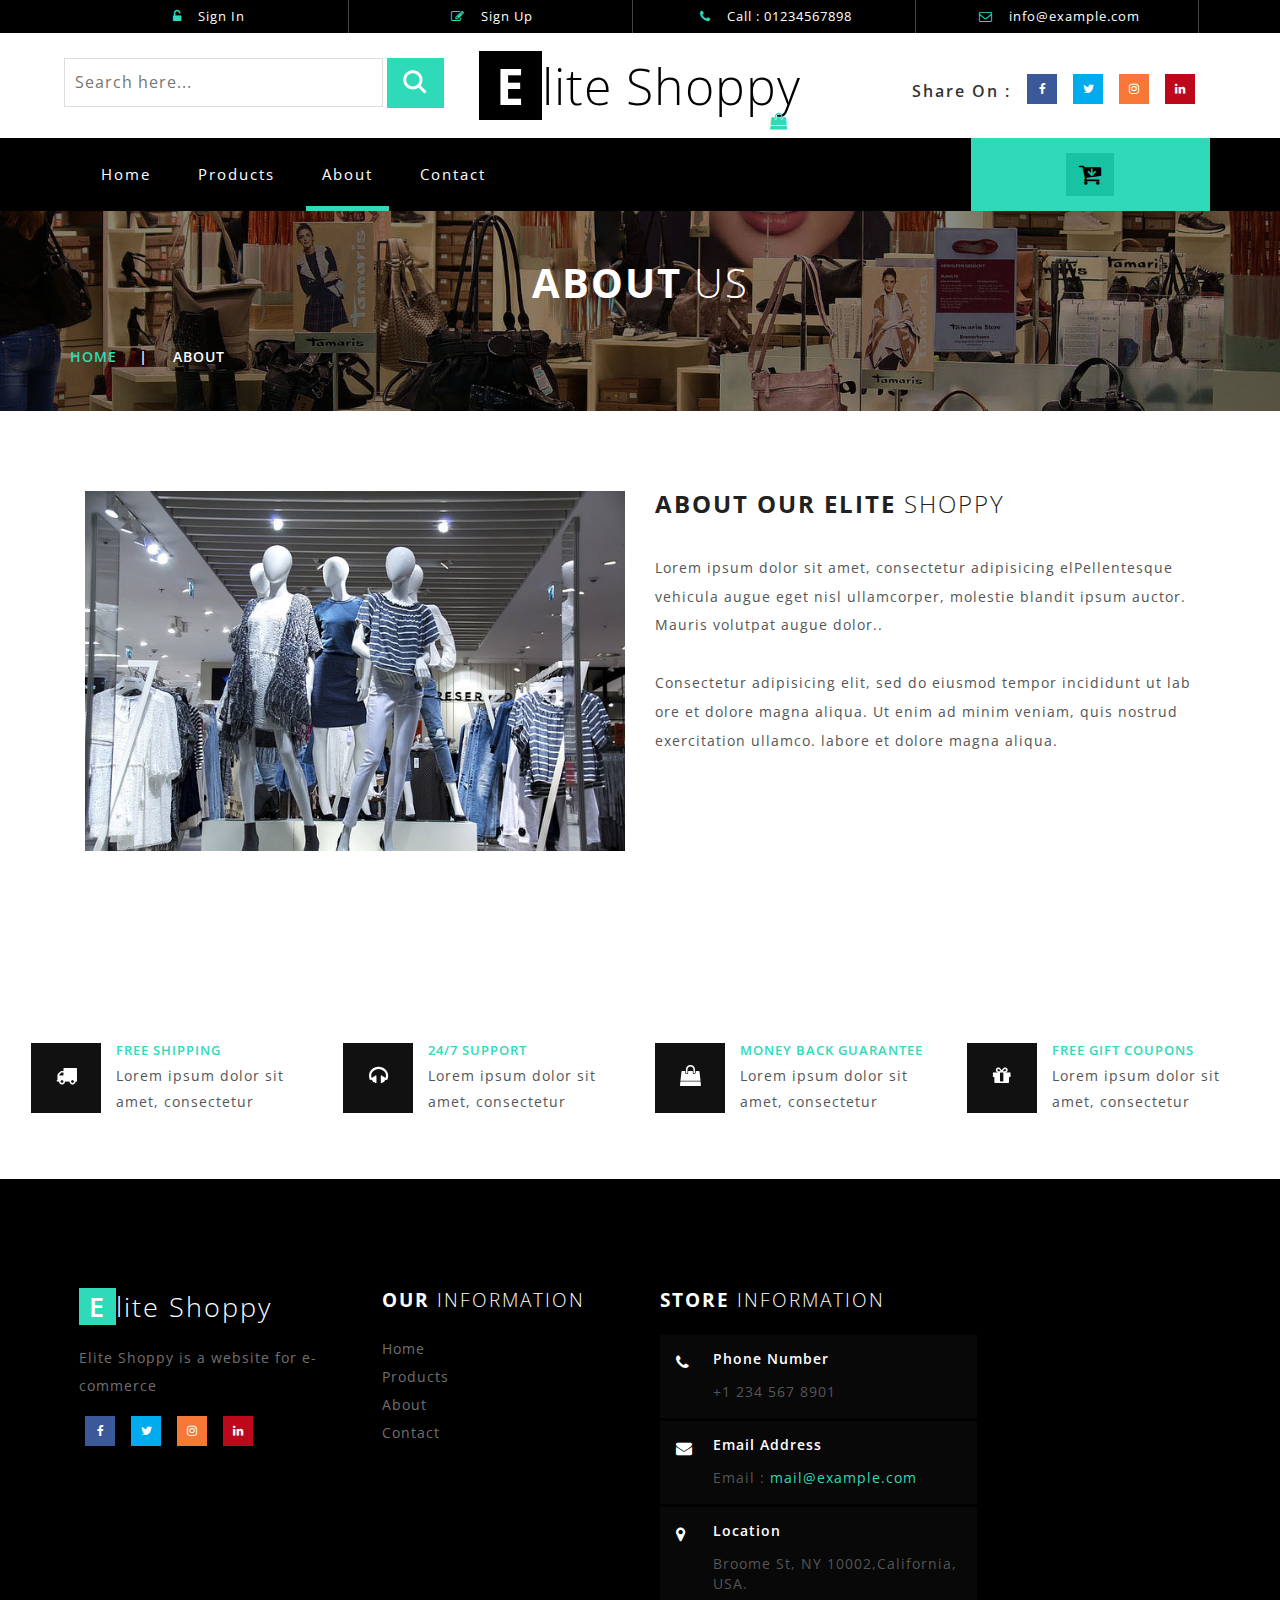
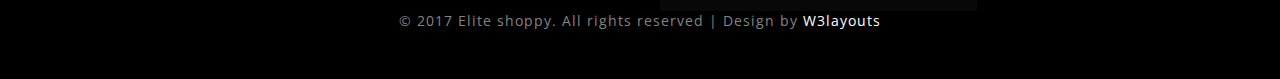
==== commit 9f4033d7: "First Version" ====
--- a/src/main/webapp/about.html
+++ b/src/main/webapp/about.html
@@ -261,7 +261,8 @@
 					<p>Consectetur adipisicing elit, sed do eiusmod tempor incididunt ut lab ore et dolore magna aliqua. Ut enim ad minim veniam, quis nostrud exercitation ullamco. labore et dolore magna aliqua.</p>
 				</div>
 				  <div class="clearfix"></div>
-			</div>    
+			</div>  
+<!--			
             <div class="banner_bottom_agile_info_inner_w3ls">
     	           <div class="col-md-6 wthree_banner_bottom_grid_three_left1 grid">
 						<figure class="effect-roxy">
@@ -283,9 +284,12 @@
 					</div>
 					<div class="clearfix"></div>
 		    </div> 
+			-->
 		 </div> 
     </div>
 	<!-- team -->
+	
+	<!--
 <div class="banner_bottom_agile_info team">
 	<div class="container">
 	            <h3 class="wthree_text_info">Our Team <span>Members</span></h3>
@@ -394,9 +398,11 @@
 				</div>
 	       </div>
 		</div>
+		-->
 <!-- //team -->
 
 	<!-- schedule-bottom -->
+	<!--
 	<div class="schedule-bottom">
 		<div class="col-md-6 agileinfo_schedule_bottom_left">
 			<img src="images/mid.jpg" alt=" " class="img-responsive" />
@@ -425,10 +431,10 @@
 			</div>
 		</div>
 		<div class="clearfix"> </div>
-	</div>
+	</div>-->
 <!-- //schedule-bottom -->
   <!-- banner-bootom-w3-agileits -->
-	<div class="banner-bootom-w3-agileits">
+	<!--<div class="banner-bootom-w3-agileits">
 	   <div class="container">
 	     <h3 class="wthree_text_info">What's <span>Trending</span></h3>
 	
@@ -468,7 +474,9 @@
 	</div>
     </div>
 </div>
+-->
 <!--/grids-->
+<!--
       <div class="agile_last_double_sectionw3ls">
             <div class="col-md-6 multi-gd-img multi-gd-text ">
 					<a href="womens.html"><img src="images/bot_1.jpg" alt=" "><h4>Flat <span>50%</span> offer</h4></a>
@@ -478,9 +486,11 @@
 					<a href="womens.html"><img src="images/bot_2.jpg" alt=" "><h4>Flat <span>50%</span> offer</h4></a>
 			</div>
 			<div class="clearfix"></div>
-	   </div>							
+	   </div>
+-->	   
 <!--/grids-->
 	<!-- /we-offer -->
+	<!--
 		<div class="sale-w3ls">
 			<div class="container">
 				<h6>We Offer Flat <span>40%</span> Discount</h6>
@@ -488,6 +498,7 @@
 				<a class="hvr-outline-out button2" href="single.html">Shop Now </a>
 			</div>
 		</div>
+	-->
 	<!-- //we-offer -->
 <!--/grids-->
 <div class="coupons">
@@ -540,9 +551,7 @@
 	<div class="footer_agile_inner_info_w3l">
 		<div class="col-md-3 footer-left">
 			<h2><a href="index.html"><span>E</span>lite Shoppy </a></h2>
-			<p>Lorem ipsum quia dolor
-			sit amet, consectetur, adipisci velit, sed quia non 
-			numquam eius modi tempora.</p>
+			<p>Elite Shoppy is a website for e-commerce</p>
 			<ul class="social-nav model-3d-0 footer-social w3_agile_social two">
 															<li><a href="#" class="facebook">
 																  <div class="front"><i class="fa fa-facebook" aria-hidden="true"></i></div>
@@ -564,10 +573,8 @@
 					<h4>Our <span>Information</span> </h4>
 					<ul>
 						<li><a href="index.html">Home</a></li>
-						<li><a href="mens.html">Men's Wear</a></li>
-						<li><a href="womens.html">Women's wear</a></li>
+						<li><a href="about.html">Products</a></li>
 						<li><a href="about.html">About</a></li>
-						<li><a href="typography.html">Short Codes</a></li>
 						<li><a href="contact.html">Contact</a></li>
 					</ul>
 				</div>
@@ -609,37 +616,10 @@
 						</div>
 					</div>
 				</div>
-				<div class="col-md-3 sign-gd flickr-post">
-					<h4>Flickr <span>Posts</span></h4>
-					<ul>
-						<li><a href="single.html"><img src="images/t1.jpg" alt=" " class="img-responsive" /></a></li>
-						<li><a href="single.html"><img src="images/t2.jpg" alt=" " class="img-responsive" /></a></li>
-						<li><a href="single.html"><img src="images/t3.jpg" alt=" " class="img-responsive" /></a></li>
-						<li><a href="single.html"><img src="images/t4.jpg" alt=" " class="img-responsive" /></a></li>
-						<li><a href="single.html"><img src="images/t1.jpg" alt=" " class="img-responsive" /></a></li>
-						<li><a href="single.html"><img src="images/t2.jpg" alt=" " class="img-responsive" /></a></li>
-						<li><a href="single.html"><img src="images/t3.jpg" alt=" " class="img-responsive" /></a></li>
-						<li><a href="single.html"><img src="images/t2.jpg" alt=" " class="img-responsive" /></a></li>
-						<li><a href="single.html"><img src="images/t4.jpg" alt=" " class="img-responsive" /></a></li>
-					</ul>
-				</div>
-				<div class="clearfix"></div>
-			</div>
-		</div>
-		<div class="clearfix"></div>
-			<div class="agile_newsletter_footer">
-					<div class="col-sm-6 newsleft">
-				<h3>SIGN UP FOR NEWSLETTER !</h3>
-			</div>
-			<div class="col-sm-6 newsright">
-				<form action="#" method="post">
-					<input type="email" placeholder="Enter your email..." name="email" required="">
-					<input type="submit" value="Submit">
-				</form>
-			</div>
-
-		<div class="clearfix"></div>
-	</div>
+				
+			</div>
+		</div>
+
 		<p class="copy-right">&copy 2017 Elite shoppy. All rights reserved | Design by <a href="http://w3layouts.com/">W3layouts</a></p>
 	</div>
 </div>
--- a/src/main/webapp/css/style.css
+++ b/src/main/webapp/css/style.css
@@ -264,7 +264,7 @@
     border: 1px solid #ddd;
 	letter-spacing:1px;
 }
-.header-middle form input[type="submit"]{
+.header-middle form input[type="submit"],.header-middle form input[type="button"]{
     background: url(../images/search.png) no-repeat 4px 0px #2fdab8;
     width: 11%;
     height: 50px;
@@ -1081,7 +1081,8 @@
 .modal-body.modal-body-sub_agile ::-webkit-input-placeholder{
 	color:#212121 !important;
 }
-.modal-body.modal-body-sub_agile input[type="submit"]{
+.modal-body.modal-body-sub_agile input[type="submit"],
+.modal-body.modal-body-sub_agile input[type="button"]{
     border: none;
     padding: 10px 40px 10px;
     font-size: 14px;
@@ -1093,7 +1094,8 @@
 	background:#111;
     color: #fff;
 }
-.modal-body.modal-body-sub_agile input[type="submit"]:hover{
+.modal-body.modal-body-sub_agile input[type="submit"],
+.modal-body.modal-body-sub_agile input[type="button"]:hover{
    background: #2fdab8;
 }
 .modal_body_right.modal_body_right1 img {
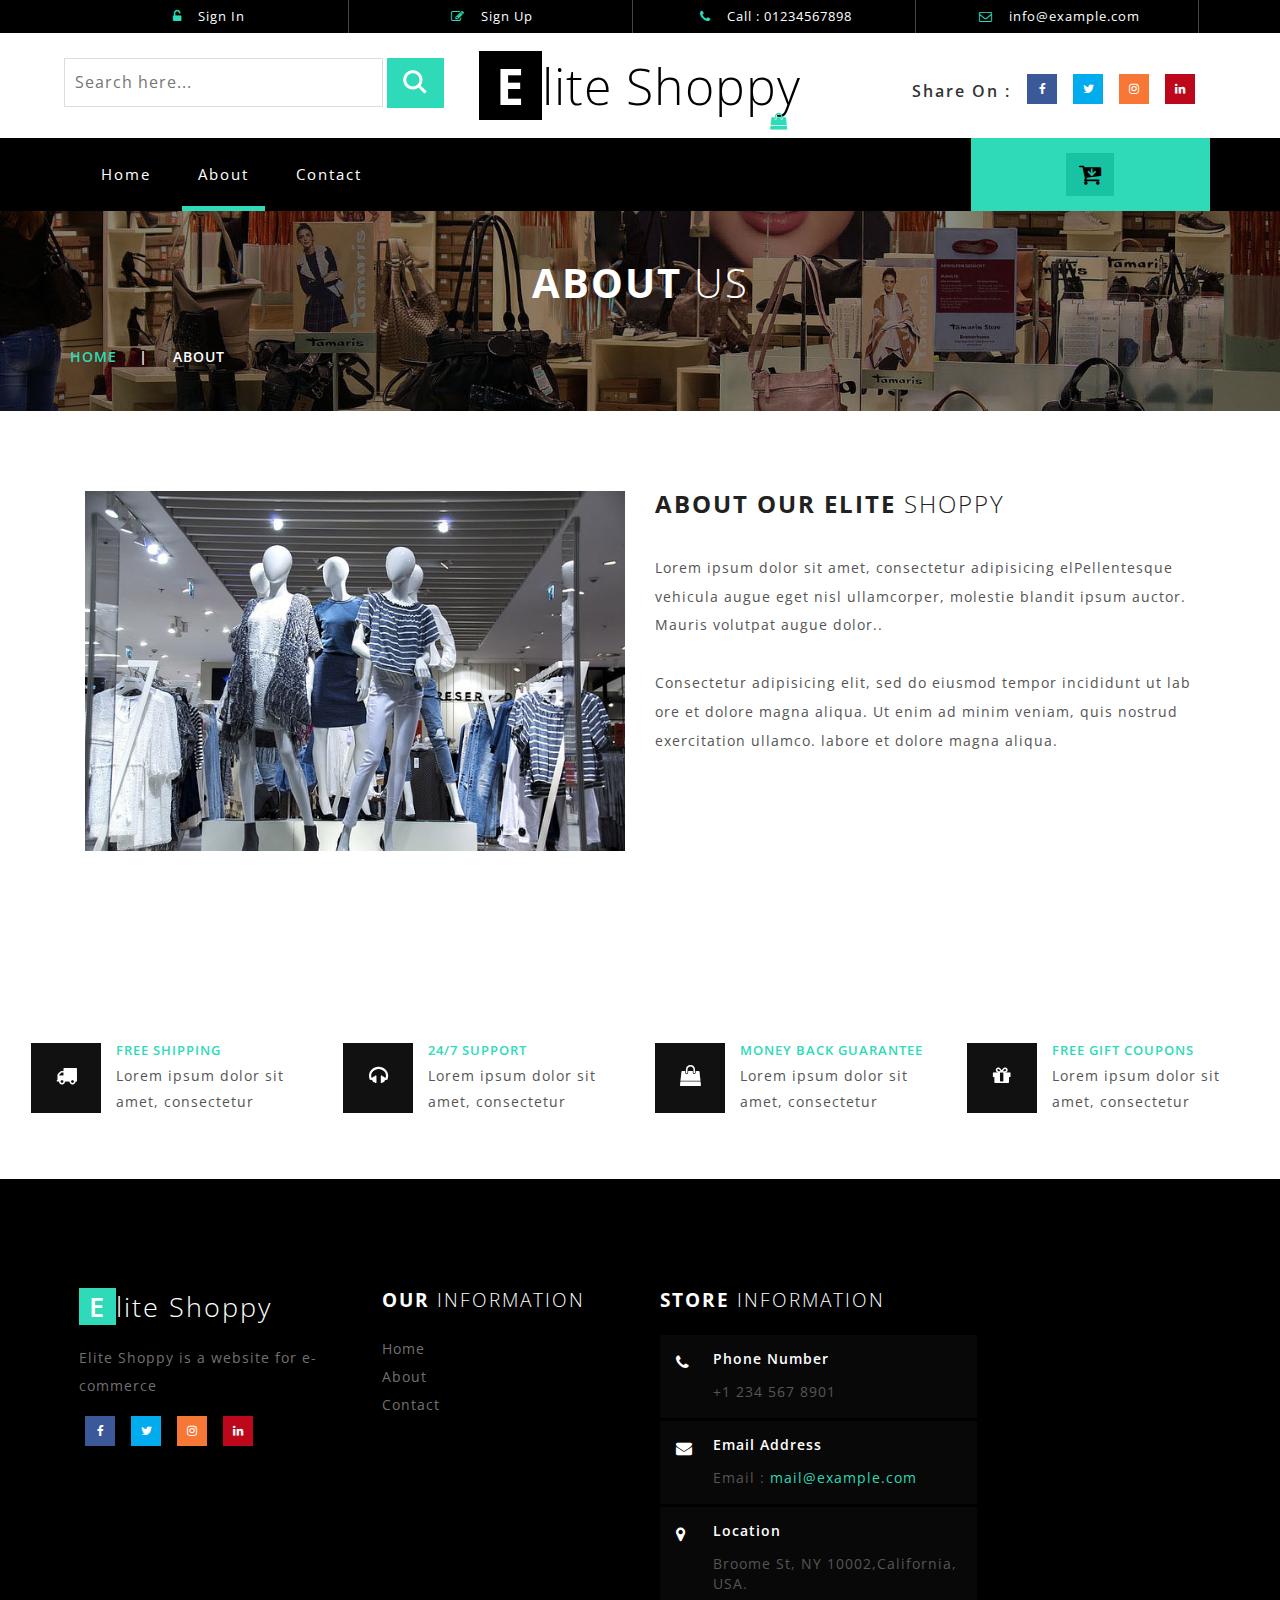
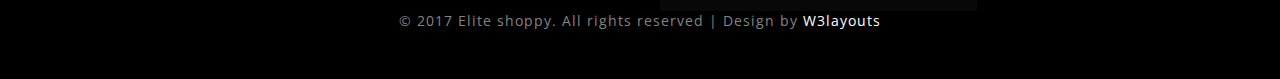
==== commit 1f386c46: "Version 5 Resolved" ====
--- a/src/main/webapp/about.html
+++ b/src/main/webapp/about.html
@@ -6,744 +6,752 @@
 -->
 <!DOCTYPE html>
 <html>
-<head>
-<title>Elite Shoppy an Ecommerce Online Shopping Category Flat Bootstrap Responsive Website Template | About :: w3layouts</title>
-<!--/tags -->
-<meta name="viewport" content="width=device-width, initial-scale=1">
-<meta http-equiv="Content-Type" content="text/html; charset=utf-8" />
-<meta name="keywords" content="Elite Shoppy Responsive web template, Bootstrap Web Templates, Flat Web Templates, Android Compatible web template, 
-Smartphone Compatible web template, free webdesigns for Nokia, Samsung, LG, SonyEricsson, Motorola web design" />
-<script type="application/x-javascript"> addEventListener("load", function() { setTimeout(hideURLbar, 0); }, false);
-		function hideURLbar(){ window.scrollTo(0,1); } </script>
-<!--//tags -->
-<link href="css/bootstrap.css" rel="stylesheet" type="text/css" media="all" />
-<link href="css/team.css" rel="stylesheet" type="text/css" media="all" />
-<link href="css/style.css" rel="stylesheet" type="text/css" media="all" />
-<link href="css/font-awesome.css" rel="stylesheet"> 
-<!-- //for bootstrap working -->
-<link href="//fonts.googleapis.com/css?family=Open+Sans:300,300i,400,400i,600,600i,700,700i,800" rel="stylesheet">
-<link href='//fonts.googleapis.com/css?family=Lato:400,100,100italic,300,300italic,400italic,700,900,900italic,700italic' rel='stylesheet' type='text/css'>
-</head>
-<body>
-<!-- header -->
-<div class="header" id="home">
-	<div class="container">
-		<ul>
-		    <li> <a href="#" data-toggle="modal" data-target="#myModal"><i class="fa fa-unlock-alt" aria-hidden="true"></i> Sign In </a></li>
-			<li> <a href="#" data-toggle="modal" data-target="#myModal2"><i class="fa fa-pencil-square-o" aria-hidden="true"></i> Sign Up </a></li>
-			<li><i class="fa fa-phone" aria-hidden="true"></i> Call : 01234567898</li>
-			<li><i class="fa fa-envelope-o" aria-hidden="true"></i> <a href="mailto:info@example.com">info@example.com</a></li>
-		</ul>
-	</div>
-</div>
-<!-- //header -->
-<!-- header-bot -->
-<div class="header-bot">
-	<div class="header-bot_inner_wthreeinfo_header_mid">
-		<div class="col-md-4 header-middle">
-			<form action="#" method="post">
-				<input type="search" name="search" placeholder="Search here..." required="">
-					<input type="submit" value=" ">
-				<div class="clearfix"></div>
-			</form>
-		</div>
-		<!-- header-bot -->
-			<div class="col-md-4 logo_agile">
-				<h1><a href="index.html"><span>E</span>lite Shoppy <i class="fa fa-shopping-bag top_logo_agile_bag" aria-hidden="true"></i></a></h1>
-			</div>
+    <head>
+        <title>Elite Shoppy an Ecommerce Online Shopping Category Flat Bootstrap Responsive Website Template | About :: w3layouts</title>
+        <!--/tags -->
+        <meta name="viewport" content="width=device-width, initial-scale=1">
+        <meta http-equiv="Content-Type" content="text/html; charset=utf-8" />
+        <meta name="keywords" content="Elite Shoppy Responsive web template, Bootstrap Web Templates, Flat Web Templates, Android Compatible web template, 
+              Smartphone Compatible web template, free webdesigns for Nokia, Samsung, LG, SonyEricsson, Motorola web design" />
+        <script type="application/x-javascript"> addEventListener("load", function() { setTimeout(hideURLbar, 0); }, false);
+            function hideURLbar(){ window.scrollTo(0,1); } </script>
+        <!--//tags -->
+        <link href="css/bootstrap.css" rel="stylesheet" type="text/css" media="all" />
+        <link href="css/team.css" rel="stylesheet" type="text/css" media="all" />
+        <link href="css/style.css" rel="stylesheet" type="text/css" media="all" />
+        <link href="css/font-awesome.css" rel="stylesheet"> 
+        <!-- //for bootstrap working -->
+        <link href="//fonts.googleapis.com/css?family=Open+Sans:300,300i,400,400i,600,600i,700,700i,800" rel="stylesheet">
+        <link href='//fonts.googleapis.com/css?family=Lato:400,100,100italic,300,300italic,400italic,700,900,900italic,700italic' rel='stylesheet' type='text/css'>
+    </head>
+    <body>
+        <!-- header -->
+        <div class="header" id="home">
+            <div class="container">
+                <ul>
+                    <li> <a href="#" data-toggle="modal" data-target="#myModal"><i class="fa fa-unlock-alt" aria-hidden="true"></i> Sign In </a></li>
+                    <li> <a href="#" data-toggle="modal" data-target="#myModal2"><i class="fa fa-pencil-square-o" aria-hidden="true"></i> Sign Up </a></li>
+                    <li><i class="fa fa-phone" aria-hidden="true"></i> Call : 01234567898</li>
+                    <li><i class="fa fa-envelope-o" aria-hidden="true"></i> <a href="mailto:info@example.com">info@example.com</a></li>
+                </ul>
+            </div>
+        </div>
+        <!-- //header -->
         <!-- header-bot -->
-		<div class="col-md-4 agileits-social top_content">
-						<ul class="social-nav model-3d-0 footer-social w3_agile_social">
-						                                   <li class="share">Share On : </li>
-															<li><a href="#" class="facebook">
-																  <div class="front"><i class="fa fa-facebook" aria-hidden="true"></i></div>
-																  <div class="back"><i class="fa fa-facebook" aria-hidden="true"></i></div></a></li>
-															<li><a href="#" class="twitter"> 
-																  <div class="front"><i class="fa fa-twitter" aria-hidden="true"></i></div>
-																  <div class="back"><i class="fa fa-twitter" aria-hidden="true"></i></div></a></li>
-															<li><a href="#" class="instagram">
-																  <div class="front"><i class="fa fa-instagram" aria-hidden="true"></i></div>
-																  <div class="back"><i class="fa fa-instagram" aria-hidden="true"></i></div></a></li>
-															<li><a href="#" class="pinterest">
-																  <div class="front"><i class="fa fa-linkedin" aria-hidden="true"></i></div>
-																  <div class="back"><i class="fa fa-linkedin" aria-hidden="true"></i></div></a></li>
-														</ul>
-
-
-
-		</div>
-		<div class="clearfix"></div>
-	</div>
-</div>
-<!-- //header-bot -->
-<!-- banner -->
-<div class="ban-top">
-	<div class="container">
-		<div class="top_nav_left">
-			<nav class="navbar navbar-default">
-			  <div class="container-fluid">
-				<!-- Brand and toggle get grouped for better mobile display -->
-				<div class="navbar-header">
-				  <button type="button" class="navbar-toggle collapsed" data-toggle="collapse" data-target="#bs-example-navbar-collapse-1" aria-expanded="false">
-					<span class="sr-only">Toggle navigation</span>
-					<span class="icon-bar"></span>
-					<span class="icon-bar"></span>
-					<span class="icon-bar"></span>
-				  </button>
-				</div>
-				<!-- Collect the nav links, forms, and other content for toggling -->
-				<div class="collapse navbar-collapse menu--shylock" id="bs-example-navbar-collapse-1">
-				  <ul class="nav navbar-nav menu__list">
-					<li class="active menu__item"><a class="menu__link" href="index.html">Home <span class="sr-only">(current)</span></a></li>
-					<li class=" menu__item"><a class="menu__link" href="about.html">Products</a></li>
-					<li class=" menu__item menu__item--current"><a class="menu__link" href="about.html">About</a></li>
-					<li class=" menu__item"><a class="menu__link" href="contact.html">Contact</a></li>
-				  </ul>
-				</div>
-			  </div>
-			</nav>	
-		</div>
-		<div class="top_nav_right">
-			<div class="wthreecartaits wthreecartaits2 cart cart box_1"> 
-						<form action="#" method="post" class="last"> 
-						<input type="hidden" name="cmd" value="_cart">
-						<input type="hidden" name="display" value="1">
-						<button class="w3view-cart" type="submit" name="submit" value=""><i class="fa fa-cart-arrow-down" aria-hidden="true"></i></button>
-					</form>  
-  
-						</div>
-		</div>
-		<div class="clearfix"></div>
-	</div>
-</div>
-<!-- //banner-top -->
-<!-- Modal1 -->
-		<div class="modal fade" id="myModal" tabindex="-1" role="dialog">
-			<div class="modal-dialog">
-				<!-- Modal content-->
-				<div class="modal-content">
-					<div class="modal-header">
-						<button type="button" class="close" data-dismiss="modal">&times;</button>
-					</div>
-						<div class="modal-body modal-body-sub_agile">
-						<div class="col-md-8 modal_body_left modal_body_left1">
-						<h3 class="agileinfo_sign">Sign In <span>Now</span></h3>
-									<form action="#" method="post">
-							<div class="styled-input agile-styled-input-top">
-								<input type="text" name="Name" required="">
-								<label>Name</label>
-								<span></span>
-							</div>
-							<div class="styled-input">
-								<input type="email" name="Email" required=""> 
-								<label>Email</label>
-								<span></span>
-							</div> 
-							<input type="submit" value="Sign In">
-						</form>
-						  <ul class="social-nav model-3d-0 footer-social w3_agile_social top_agile_third">
-															<li><a href="#" class="facebook">
-																  <div class="front"><i class="fa fa-facebook" aria-hidden="true"></i></div>
-																  <div class="back"><i class="fa fa-facebook" aria-hidden="true"></i></div></a></li>
-															<li><a href="#" class="twitter"> 
-																  <div class="front"><i class="fa fa-twitter" aria-hidden="true"></i></div>
-																  <div class="back"><i class="fa fa-twitter" aria-hidden="true"></i></div></a></li>
-															<li><a href="#" class="instagram">
-																  <div class="front"><i class="fa fa-instagram" aria-hidden="true"></i></div>
-																  <div class="back"><i class="fa fa-instagram" aria-hidden="true"></i></div></a></li>
-															<li><a href="#" class="pinterest">
-																  <div class="front"><i class="fa fa-linkedin" aria-hidden="true"></i></div>
-																  <div class="back"><i class="fa fa-linkedin" aria-hidden="true"></i></div></a></li>
-														</ul>
-														<div class="clearfix"></div>
-														<p><a href="#" data-toggle="modal" data-target="#myModal2" > Don't have an account?</a></p>
-
-						</div>
-						<div class="col-md-4 modal_body_right modal_body_right1">
-							<img src="images/log_pic.jpg" alt=" "/>
-						</div>
-						<div class="clearfix"></div>
-					</div>
-				</div>
-				<!-- //Modal content-->
-			</div>
-		</div>
-<!-- //Modal1 -->
-<!-- Modal2 -->
-		<div class="modal fade" id="myModal2" tabindex="-1" role="dialog">
-			<div class="modal-dialog">
-				<!-- Modal content-->
-				<div class="modal-content">
-					<div class="modal-header">
-						<button type="button" class="close" data-dismiss="modal">&times;</button>
-					</div>
-						<div class="modal-body modal-body-sub_agile">
-						<div class="col-md-8 modal_body_left modal_body_left1">
-						<h3 class="agileinfo_sign">Sign Up <span>Now</span></h3>
-									<form action="#" method="post">
-							<div class="styled-input agile-styled-input-top">
-								<input type="text" name="Name" required="">
-								<label>Name</label>
-								<span></span>
-							</div>
-							<div class="styled-input">
-								<input type="email" name="Email" required=""> 
-								<label>Email</label>
-								<span></span>
-							</div> 
-							<div class="styled-input">
-								<input type="password" name="password" required=""> 
-								<label>Password</label>
-								<span></span>
-							</div> 
-							<div class="styled-input">
-								<input type="password" name="Confirm Password" required=""> 
-								<label>Confirm Password</label>
-								<span></span>
-							</div> 
-							<input type="submit" value="Sign Up">
-						</form>
-						  <ul class="social-nav model-3d-0 footer-social w3_agile_social top_agile_third">
-															<li><a href="#" class="facebook">
-																  <div class="front"><i class="fa fa-facebook" aria-hidden="true"></i></div>
-																  <div class="back"><i class="fa fa-facebook" aria-hidden="true"></i></div></a></li>
-															<li><a href="#" class="twitter"> 
-																  <div class="front"><i class="fa fa-twitter" aria-hidden="true"></i></div>
-																  <div class="back"><i class="fa fa-twitter" aria-hidden="true"></i></div></a></li>
-															<li><a href="#" class="instagram">
-																  <div class="front"><i class="fa fa-instagram" aria-hidden="true"></i></div>
-																  <div class="back"><i class="fa fa-instagram" aria-hidden="true"></i></div></a></li>
-															<li><a href="#" class="pinterest">
-																  <div class="front"><i class="fa fa-linkedin" aria-hidden="true"></i></div>
-																  <div class="back"><i class="fa fa-linkedin" aria-hidden="true"></i></div></a></li>
-														</ul>
-														<div class="clearfix"></div>
-														<p><a href="#">By clicking register, I agree to your terms</a></p>
-
-						</div>
-						<div class="col-md-4 modal_body_right modal_body_right1">
-							<img src="images/log_pic.jpg" alt=" "/>
-						</div>
-						<div class="clearfix"></div>
-					</div>
-				</div>
-				<!-- //Modal content-->
-			</div>
-		</div>
-<!-- //Modal2 -->
-<!-- /banner_bottom_agile_info -->
-<div class="page-head_agile_info_w3l">
-		<div class="container">
-			<h3>About <span>Us </span></h3>
-			<!--/w3_short-->
-				 <div class="services-breadcrumb">
-						<div class="agile_inner_breadcrumb">
-
-						   <ul class="w3_short">
-								<li><a href="index.html">Home</a><i>|</i></li>
-								<li>About</li>
-							</ul>
-						 </div>
-				</div>
-	   <!--//w3_short-->
-	</div>
-</div>
-<!-- /banner_bottom_agile_info -->
-    <div class="banner_bottom_agile_info">
-	    <div class="container">
-			<div class="agile_ab_w3ls_info">
-				<div class="col-md-6 ab_pic_w3ls">
-				   	<img src="images/ab_pic.jpg" alt=" " class="img-responsive" />
-				</div>
-				 <div class="col-md-6 ab_pic_w3ls_text_info">
-				    <h5>About Our Elite <span> Shoppy</span> </h5>
-					<p>Lorem ipsum dolor sit amet, consectetur adipisicing elPellentesque vehicula augue eget nisl ullamcorper, molestie blandit ipsum auctor. Mauris volutpat augue dolor..</p>
-					<p>Consectetur adipisicing elit, sed do eiusmod tempor incididunt ut lab ore et dolore magna aliqua. Ut enim ad minim veniam, quis nostrud exercitation ullamco. labore et dolore magna aliqua.</p>
-				</div>
-				  <div class="clearfix"></div>
-			</div>  
-<!--			
-            <div class="banner_bottom_agile_info_inner_w3ls">
-    	           <div class="col-md-6 wthree_banner_bottom_grid_three_left1 grid">
-						<figure class="effect-roxy">
-							<img src="images/bottom1.jpg" alt=" " class="img-responsive" />
-							<figcaption>
-								<h3><span>F</span>all Ahead</h3>
-								<p>New Arrivals</p>
-							</figcaption>			
-						</figure>
-					</div>
-					 <div class="col-md-6 wthree_banner_bottom_grid_three_left1 grid">
-						<figure class="effect-roxy">
-							<img src="images/bottom2.jpg" alt=" " class="img-responsive" />
-							<figcaption>
-								<h3><span>F</span>all Ahead</h3>
-								<p>New Arrivals</p>
-							</figcaption>			
-						</figure>
-					</div>
-					<div class="clearfix"></div>
-		    </div> 
-			-->
-		 </div> 
-    </div>
-	<!-- team -->
-	
-	<!--
+        <div class="header-bot">
+            <div class="header-bot_inner_wthreeinfo_header_mid">
+                <div class="col-md-4 header-middle">
+                    <form action="#" method="post">
+                        <input type="search" name="search" placeholder="Search here..." required="">
+                        <input type="submit" value=" ">
+                        <div class="clearfix"></div>
+                    </form>
+                </div>
+                <!-- header-bot -->
+                <div class="col-md-4 logo_agile">
+                    <h1><a href="index.html"><span>E</span>lite Shoppy <i class="fa fa-shopping-bag top_logo_agile_bag" aria-hidden="true"></i></a></h1>
+                </div>
+                <!-- header-bot -->
+                <div class="col-md-4 agileits-social top_content">
+                    <ul class="social-nav model-3d-0 footer-social w3_agile_social">
+                        <li class="share">Share On : </li>
+                        <li><a href="#" class="facebook">
+                                <div class="front"><i class="fa fa-facebook" aria-hidden="true"></i></div>
+                                <div class="back"><i class="fa fa-facebook" aria-hidden="true"></i></div></a></li>
+                        <li><a href="#" class="twitter"> 
+                                <div class="front"><i class="fa fa-twitter" aria-hidden="true"></i></div>
+                                <div class="back"><i class="fa fa-twitter" aria-hidden="true"></i></div></a></li>
+                        <li><a href="#" class="instagram">
+                                <div class="front"><i class="fa fa-instagram" aria-hidden="true"></i></div>
+                                <div class="back"><i class="fa fa-instagram" aria-hidden="true"></i></div></a></li>
+                        <li><a href="#" class="pinterest">
+                                <div class="front"><i class="fa fa-linkedin" aria-hidden="true"></i></div>
+                                <div class="back"><i class="fa fa-linkedin" aria-hidden="true"></i></div></a></li>
+                    </ul>
+
+
+
+                </div>
+                <div class="clearfix"></div>
+            </div>
+        </div>
+        <!-- //header-bot -->
+        <!-- banner -->
+        <div class="ban-top">
+            <div class="container">
+                <div class="top_nav_left">
+                    <nav class="navbar navbar-default">
+                        <div class="container-fluid">
+                            <!-- Brand and toggle get grouped for better mobile display -->
+                            <div class="navbar-header">
+                                <button type="button" class="navbar-toggle collapsed" data-toggle="collapse" data-target="#bs-example-navbar-collapse-1" aria-expanded="false">
+                                    <span class="sr-only">Toggle navigation</span>
+                                    <span class="icon-bar"></span>
+                                    <span class="icon-bar"></span>
+                                    <span class="icon-bar"></span>
+                                </button>
+                            </div>
+                            <!-- Collect the nav links, forms, and other content for toggling -->
+                            <div class="collapse navbar-collapse menu--shylock" id="bs-example-navbar-collapse-1">
+                                <ul class="nav navbar-nav menu__list">
+                                    <li class="active menu__item"><a class="menu__link" href="index.html">Home <span class="sr-only">(current)</span></a></li>                                   
+                                    <li class=" menu__item menu__item--current"><a class="menu__link" href="about.html">About</a></li>
+                                    <li class=" menu__item"><a class="menu__link" href="contact.html">Contact</a></li>
+                                </ul>
+                            </div>
+                        </div>
+                    </nav>	
+                </div>
+                <div class="top_nav_right">
+                    <div class="wthreecartaits wthreecartaits2 cart cart box_1"> 
+                        <form action="#" method="post" class="last"> 
+                            <input type="hidden" name="cmd" value="_cart">
+                            <input type="hidden" name="display" value="1">
+                            <button class="w3view-cart" type="submit" name="submit" value=""><i class="fa fa-cart-arrow-down" aria-hidden="true"></i></button>
+                        </form>  
+
+                    </div>
+                </div>
+                <div class="clearfix"></div>
+            </div>
+        </div>
+        <!-- //banner-top -->
+        <!-- Modal1 -->
+        <div class="modal fade" id="myModal" tabindex="-1" role="dialog">
+            <div class="modal-dialog">
+                <!-- Modal content-->
+                <div class="modal-content">
+                    <div class="modal-header">
+                        <button type="button" class="close" data-dismiss="modal">&times;</button>
+                    </div>
+                    <div class="modal-body modal-body-sub_agile">
+                        <div class="col-md-8 modal_body_left modal_body_left1">
+                            <h3 class="agileinfo_sign">Sign In <span>Now</span></h3>
+                            <form action="#" method="post">
+                                <div class="styled-input agile-styled-input-top">
+                                    <input type="text" name="Name" required="">
+                                    <label>Name</label>
+                                    <span></span>
+                                </div>
+                                <div class="styled-input">
+                                    <input type="email" name="Email" required=""> 
+                                    <label>Email</label>
+                                    <span></span>
+                                </div> 
+                                <input type="submit" value="Sign In">
+                            </form>
+                            <ul class="social-nav model-3d-0 footer-social w3_agile_social top_agile_third">
+                                <li><a href="#" class="facebook">
+                                        <div class="front"><i class="fa fa-facebook" aria-hidden="true"></i></div>
+                                        <div class="back"><i class="fa fa-facebook" aria-hidden="true"></i></div></a></li>
+                                <li><a href="#" class="twitter"> 
+                                        <div class="front"><i class="fa fa-twitter" aria-hidden="true"></i></div>
+                                        <div class="back"><i class="fa fa-twitter" aria-hidden="true"></i></div></a></li>
+                                <li><a href="#" class="instagram">
+                                        <div class="front"><i class="fa fa-instagram" aria-hidden="true"></i></div>
+                                        <div class="back"><i class="fa fa-instagram" aria-hidden="true"></i></div></a></li>
+                                <li><a href="#" class="pinterest">
+                                        <div class="front"><i class="fa fa-linkedin" aria-hidden="true"></i></div>
+                                        <div class="back"><i class="fa fa-linkedin" aria-hidden="true"></i></div></a></li>
+                            </ul>
+                            <div class="clearfix"></div>
+                            <p><a href="#" data-toggle="modal" data-target="#myModal2" > Don't have an account?</a></p>
+
+                        </div>
+                        <div class="col-md-4 modal_body_right modal_body_right1">
+                            <img src="images/log_pic.jpg" alt=" "/>
+                        </div>
+                        <div class="clearfix"></div>
+                    </div>
+                </div>
+                <!-- //Modal content-->
+            </div>
+        </div>
+        <!-- //Modal1 -->
+        <!-- Modal2 -->
+        <div class="modal fade" id="myModal2" tabindex="-1" role="dialog">
+            <div class="modal-dialog">
+                <!-- Modal content-->
+                <div class="modal-content">
+                    <div class="modal-header">
+                        <button type="button" class="close" data-dismiss="modal">&times;</button>
+                    </div>
+                    <div class="modal-body modal-body-sub_agile">
+                        <div class="col-md-8 modal_body_left modal_body_left1">
+                            <h3 class="agileinfo_sign">Sign Up <span>Now</span></h3>
+                            <form action="#" method="post">
+                                <div class="styled-input agile-styled-input-top">
+                                    <input type="text" name="Name" required="">
+                                    <label>Name</label>
+                                    <span></span>
+                                </div>
+                                <div class="styled-input">
+                                    <input type="email" name="Email" required=""> 
+                                    <label>Email</label>
+                                    <span></span>
+                                </div> 
+                                <div class="styled-input">
+                                    <input type="password" name="password" required=""> 
+                                    <label>Password</label>
+                                    <span></span>
+                                </div> 
+                                <div class="styled-input">
+                                    <input type="password" name="Confirm Password" required=""> 
+                                    <label>Confirm Password</label>
+                                    <span></span>
+                                </div> 
+                                <input type="submit" value="Sign Up">
+                            </form>
+                            <ul class="social-nav model-3d-0 footer-social w3_agile_social top_agile_third">
+                                <li><a href="#" class="facebook">
+                                        <div class="front"><i class="fa fa-facebook" aria-hidden="true"></i></div>
+                                        <div class="back"><i class="fa fa-facebook" aria-hidden="true"></i></div></a></li>
+                                <li><a href="#" class="twitter"> 
+                                        <div class="front"><i class="fa fa-twitter" aria-hidden="true"></i></div>
+                                        <div class="back"><i class="fa fa-twitter" aria-hidden="true"></i></div></a></li>
+                                <li><a href="#" class="instagram">
+                                        <div class="front"><i class="fa fa-instagram" aria-hidden="true"></i></div>
+                                        <div class="back"><i class="fa fa-instagram" aria-hidden="true"></i></div></a></li>
+                                <li><a href="#" class="pinterest">
+                                        <div class="front"><i class="fa fa-linkedin" aria-hidden="true"></i></div>
+                                        <div class="back"><i class="fa fa-linkedin" aria-hidden="true"></i></div></a></li>
+                            </ul>
+                            <div class="clearfix"></div>
+                            <p><a href="#">By clicking register, I agree to your terms</a></p>
+
+                        </div>
+                        <div class="col-md-4 modal_body_right modal_body_right1">
+                            <img src="images/log_pic.jpg" alt=" "/>
+                        </div>
+                        <div class="clearfix"></div>
+                    </div>
+                </div>
+                <!-- //Modal content-->
+            </div>
+        </div>
+        <!-- //Modal2 -->
+        <!-- /banner_bottom_agile_info -->
+        <div class="page-head_agile_info_w3l">
+            <div class="container">
+                <h3>About <span>Us </span></h3>
+                <!--/w3_short-->
+                <div class="services-breadcrumb">
+                    <div class="agile_inner_breadcrumb">
+
+                        <ul class="w3_short">
+                            <li><a href="index.html">Home</a><i>|</i></li>
+                            <li>About</li>
+                        </ul>
+                    </div>
+                </div>
+                <!--//w3_short-->
+            </div>
+        </div>
+        <!-- /banner_bottom_agile_info -->
+        <div class="banner_bottom_agile_info">
+            <div class="container">
+                <div class="agile_ab_w3ls_info">
+                    <div class="col-md-6 ab_pic_w3ls">
+                        <img src="images/ab_pic.jpg" alt=" " class="img-responsive" />
+                    </div>
+                    <div class="col-md-6 ab_pic_w3ls_text_info">
+                        <h5>About Our Elite <span> Shoppy</span> </h5>
+                        <p>Lorem ipsum dolor sit amet, consectetur adipisicing elPellentesque vehicula augue eget nisl ullamcorper, molestie blandit ipsum auctor. Mauris volutpat augue dolor..</p>
+                        <p>Consectetur adipisicing elit, sed do eiusmod tempor incididunt ut lab ore et dolore magna aliqua. Ut enim ad minim veniam, quis nostrud exercitation ullamco. labore et dolore magna aliqua.</p>
+                    </div>
+                    <div class="clearfix"></div>
+                </div>  
+                <!--			
+                            <div class="banner_bottom_agile_info_inner_w3ls">
+                                   <div class="col-md-6 wthree_banner_bottom_grid_three_left1 grid">
+                                                                <figure class="effect-roxy">
+                                                                        <img src="images/bottom1.jpg" alt=" " class="img-responsive" />
+                                                                        <figcaption>
+                                                                                <h3><span>F</span>all Ahead</h3>
+                                                                                <p>New Arrivals</p>
+                                                                        </figcaption>			
+                                                                </figure>
+                                                        </div>
+                                                         <div class="col-md-6 wthree_banner_bottom_grid_three_left1 grid">
+                                                                <figure class="effect-roxy">
+                                                                        <img src="images/bottom2.jpg" alt=" " class="img-responsive" />
+                                                                        <figcaption>
+                                                                                <h3><span>F</span>all Ahead</h3>
+                                                                                <p>New Arrivals</p>
+                                                                        </figcaption>			
+                                                                </figure>
+                                                        </div>
+                                                        <div class="clearfix"></div>
+                                    </div> 
+                -->
+            </div> 
+        </div>
+        <!-- team -->
+
+        <!--
 <div class="banner_bottom_agile_info team">
-	<div class="container">
-	            <h3 class="wthree_text_info">Our Team <span>Members</span></h3>
-			<div class="inner_w3l_agile_grids">
-					<div class="col-md-3 team-grids">
-						<div class="thumbnail team-w3agile">
-							<img src="images/t1.jpg" class="img-responsive" alt="">
-							<div class="social-icons team-icons right-w3l fotw33">
-							<div class="caption">
-								<h4>Joanna Vilken</h4>
-								<p>Add Short Description</p>						
-							</div>
-								<ul class="social-nav model-3d-0 footer-social w3_agile_social two">
-															<li><a href="#" class="facebook">
-																  <div class="front"><i class="fa fa-facebook" aria-hidden="true"></i></div>
-																  <div class="back"><i class="fa fa-facebook" aria-hidden="true"></i></div></a></li>
-															<li><a href="#" class="twitter"> 
-																  <div class="front"><i class="fa fa-twitter" aria-hidden="true"></i></div>
-																  <div class="back"><i class="fa fa-twitter" aria-hidden="true"></i></div></a></li>
-															<li><a href="#" class="instagram">
-																  <div class="front"><i class="fa fa-instagram" aria-hidden="true"></i></div>
-																  <div class="back"><i class="fa fa-instagram" aria-hidden="true"></i></div></a></li>
-															<li><a href="#" class="pinterest">
-																  <div class="front"><i class="fa fa-linkedin" aria-hidden="true"></i></div>
-																  <div class="back"><i class="fa fa-linkedin" aria-hidden="true"></i></div></a></li>
-														</ul>
-							          </div>
-						     </div>
-			         	</div>
-						<div class="col-md-3 team-grids">
-						<div class="thumbnail team-w3agile">
-							<img src="images/t2.jpg" class="img-responsive" alt="">
-							<div class="social-icons team-icons right-w3l fotw33">
-							<div class="caption">
-								<h4>Anika Mollik</h4>
-								<p>Add Short Description</p>						
-							</div>
-								<ul class="social-nav model-3d-0 footer-social w3_agile_social two">
-															<li><a href="#" class="facebook">
-																  <div class="front"><i class="fa fa-facebook" aria-hidden="true"></i></div>
-																  <div class="back"><i class="fa fa-facebook" aria-hidden="true"></i></div></a></li>
-															<li><a href="#" class="twitter"> 
-																  <div class="front"><i class="fa fa-twitter" aria-hidden="true"></i></div>
-																  <div class="back"><i class="fa fa-twitter" aria-hidden="true"></i></div></a></li>
-															<li><a href="#" class="instagram">
-																  <div class="front"><i class="fa fa-instagram" aria-hidden="true"></i></div>
-																  <div class="back"><i class="fa fa-instagram" aria-hidden="true"></i></div></a></li>
-															<li><a href="#" class="pinterest">
-																  <div class="front"><i class="fa fa-linkedin" aria-hidden="true"></i></div>
-																  <div class="back"><i class="fa fa-linkedin" aria-hidden="true"></i></div></a></li>
-														</ul>
-							          </div>
-						     </div>
-			         	</div>
-						<div class="col-md-3 team-grids">
-						<div class="thumbnail team-w3agile">
-							<img src="images/t3.jpg" class="img-responsive" alt="">
-							<div class="social-icons team-icons right-w3l fotw33">
-							<div class="caption">
-								<h4>Megali Deo</h4>
-								<p>Add Short Description</p>						
-							</div>
-								<ul class="social-nav model-3d-0 footer-social w3_agile_social two">
-															<li><a href="#" class="facebook">
-																  <div class="front"><i class="fa fa-facebook" aria-hidden="true"></i></div>
-																  <div class="back"><i class="fa fa-facebook" aria-hidden="true"></i></div></a></li>
-															<li><a href="#" class="twitter"> 
-																  <div class="front"><i class="fa fa-twitter" aria-hidden="true"></i></div>
-																  <div class="back"><i class="fa fa-twitter" aria-hidden="true"></i></div></a></li>
-															<li><a href="#" class="instagram">
-																  <div class="front"><i class="fa fa-instagram" aria-hidden="true"></i></div>
-																  <div class="back"><i class="fa fa-instagram" aria-hidden="true"></i></div></a></li>
-															<li><a href="#" class="pinterest">
-																  <div class="front"><i class="fa fa-linkedin" aria-hidden="true"></i></div>
-																  <div class="back"><i class="fa fa-linkedin" aria-hidden="true"></i></div></a></li>
-														</ul>
-							          </div>
-						     </div>
-			         	</div>
-						<div class="col-md-3 team-grids">
-						<div class="thumbnail team-w3agile">
-							<img src="images/t4.jpg" class="img-responsive" alt="">
-							<div class="social-icons team-icons right-w3l fotw33">
-							<div class="caption">
-								<h4>Retas Word</h4>
-								<p>Add Short Description</p>						
-							</div>
-								<ul class="social-nav model-3d-0 footer-social w3_agile_social two">
-															<li><a href="#" class="facebook">
-																  <div class="front"><i class="fa fa-facebook" aria-hidden="true"></i></div>
-																  <div class="back"><i class="fa fa-facebook" aria-hidden="true"></i></div></a></li>
-															<li><a href="#" class="twitter"> 
-																  <div class="front"><i class="fa fa-twitter" aria-hidden="true"></i></div>
-																  <div class="back"><i class="fa fa-twitter" aria-hidden="true"></i></div></a></li>
-															<li><a href="#" class="instagram">
-																  <div class="front"><i class="fa fa-instagram" aria-hidden="true"></i></div>
-																  <div class="back"><i class="fa fa-instagram" aria-hidden="true"></i></div></a></li>
-															<li><a href="#" class="pinterest">
-																  <div class="front"><i class="fa fa-linkedin" aria-hidden="true"></i></div>
-																  <div class="back"><i class="fa fa-linkedin" aria-hidden="true"></i></div></a></li>
-														</ul>
-							          </div>
-						     </div>
-			         	</div>
-					<div class="clearfix"> </div>
-				</div>
-	       </div>
-		</div>
-		-->
-<!-- //team -->
-
-	<!-- schedule-bottom -->
-	<!--
-	<div class="schedule-bottom">
-		<div class="col-md-6 agileinfo_schedule_bottom_left">
-			<img src="images/mid.jpg" alt=" " class="img-responsive" />
-		</div>
-		<div class="col-md-6 agileits_schedule_bottom_right">
-			<div class="w3ls_schedule_bottom_right_grid">
-				<h3>Save up to <span>50%</span> in this week</h3>
-				<p>Suspendisse varius turpis efficitur erat laoreet dapibus. 
-					Mauris sollicitudin scelerisque commodo.Nunc dapibus mauris sed metus finibus posuere.</p>
-				<div class="col-md-4 w3l_schedule_bottom_right_grid1">
-					<i class="fa fa-user-o" aria-hidden="true"></i>
-					<h4>Customers</h4>
-					<h5 class="counter">653</h5>
-				</div>
-				<div class="col-md-4 w3l_schedule_bottom_right_grid1">
-					<i class="fa fa-calendar-o" aria-hidden="true"></i>
-					<h4>Events</h4>
-					<h5 class="counter">823</h5>
-				</div>
-				<div class="col-md-4 w3l_schedule_bottom_right_grid1">
-					<i class="fa fa-shield" aria-hidden="true"></i>
-					<h4>Awards</h4>
-					<h5 class="counter">45</h5>
-				</div>
-				<div class="clearfix"> </div>
-			</div>
-		</div>
-		<div class="clearfix"> </div>
-	</div>-->
-<!-- //schedule-bottom -->
-  <!-- banner-bootom-w3-agileits -->
-	<!--<div class="banner-bootom-w3-agileits">
-	   <div class="container">
-	     <h3 class="wthree_text_info">What's <span>Trending</span></h3>
-	
-		<div class="col-md-5 bb-grids bb-left-agileits-w3layouts">
-			<a href="women.html">
-			   <div class="bb-left-agileits-w3layouts-inner grid">
-					<figure class="effect-roxy">
-							<img src="images/bb1.jpg" alt=" " class="img-responsive" />
-							<figcaption>
-								<h3><span>S</span>ale </h3>
-								<p>Upto 55%</p>
-							</figcaption>			
-						</figure>
-			    </div>
-			</a>
-		</div>
-		<div class="col-md-7 bb-grids bb-middle-agileits-w3layouts">
-		       <div class="bb-middle-agileits-w3layouts grid">
-			           <figure class="effect-roxy">
-							<img src="images/bottom3.jpg" alt=" " class="img-responsive" />
-							<figcaption>
-								<h3><span>S</span>ale </h3>
-								<p>Upto 55%</p>
-							</figcaption>			
-						</figure>
-		        </div>
-		      <div class="bb-middle-agileits-w3layouts forth grid">
-						<figure class="effect-roxy">
-							<img src="images/bottom4.jpg" alt=" " class="img-responsive">
-							<figcaption>
-								<h3><span>S</span>ale </h3>
-								<p>Upto 65%</p>
-							</figcaption>		
-						</figure>
-					</div>
-		<div class="clearfix"></div>
-	</div>
+        <div class="container">
+                    <h3 class="wthree_text_info">Our Team <span>Members</span></h3>
+                        <div class="inner_w3l_agile_grids">
+                                        <div class="col-md-3 team-grids">
+                                                <div class="thumbnail team-w3agile">
+                                                        <img src="images/t1.jpg" class="img-responsive" alt="">
+                                                        <div class="social-icons team-icons right-w3l fotw33">
+                                                        <div class="caption">
+                                                                <h4>Joanna Vilken</h4>
+                                                                <p>Add Short Description</p>						
+                                                        </div>
+                                                                <ul class="social-nav model-3d-0 footer-social w3_agile_social two">
+                                                                                                                        <li><a href="#" class="facebook">
+                                                                                                                                  <div class="front"><i class="fa fa-facebook" aria-hidden="true"></i></div>
+                                                                                                                                  <div class="back"><i class="fa fa-facebook" aria-hidden="true"></i></div></a></li>
+                                                                                                                        <li><a href="#" class="twitter"> 
+                                                                                                                                  <div class="front"><i class="fa fa-twitter" aria-hidden="true"></i></div>
+                                                                                                                                  <div class="back"><i class="fa fa-twitter" aria-hidden="true"></i></div></a></li>
+                                                                                                                        <li><a href="#" class="instagram">
+                                                                                                                                  <div class="front"><i class="fa fa-instagram" aria-hidden="true"></i></div>
+                                                                                                                                  <div class="back"><i class="fa fa-instagram" aria-hidden="true"></i></div></a></li>
+                                                                                                                        <li><a href="#" class="pinterest">
+                                                                                                                                  <div class="front"><i class="fa fa-linkedin" aria-hidden="true"></i></div>
+                                                                                                                                  <div class="back"><i class="fa fa-linkedin" aria-hidden="true"></i></div></a></li>
+                                                                                                                </ul>
+                                                                  </div>
+                                                     </div>
+                                        </div>
+                                                <div class="col-md-3 team-grids">
+                                                <div class="thumbnail team-w3agile">
+                                                        <img src="images/t2.jpg" class="img-responsive" alt="">
+                                                        <div class="social-icons team-icons right-w3l fotw33">
+                                                        <div class="caption">
+                                                                <h4>Anika Mollik</h4>
+                                                                <p>Add Short Description</p>						
+                                                        </div>
+                                                                <ul class="social-nav model-3d-0 footer-social w3_agile_social two">
+                                                                                                                        <li><a href="#" class="facebook">
+                                                                                                                                  <div class="front"><i class="fa fa-facebook" aria-hidden="true"></i></div>
+                                                                                                                                  <div class="back"><i class="fa fa-facebook" aria-hidden="true"></i></div></a></li>
+                                                                                                                        <li><a href="#" class="twitter"> 
+                                                                                                                                  <div class="front"><i class="fa fa-twitter" aria-hidden="true"></i></div>
+                                                                                                                                  <div class="back"><i class="fa fa-twitter" aria-hidden="true"></i></div></a></li>
+                                                                                                                        <li><a href="#" class="instagram">
+                                                                                                                                  <div class="front"><i class="fa fa-instagram" aria-hidden="true"></i></div>
+                                                                                                                                  <div class="back"><i class="fa fa-instagram" aria-hidden="true"></i></div></a></li>
+                                                                                                                        <li><a href="#" class="pinterest">
+                                                                                                                                  <div class="front"><i class="fa fa-linkedin" aria-hidden="true"></i></div>
+                                                                                                                                  <div class="back"><i class="fa fa-linkedin" aria-hidden="true"></i></div></a></li>
+                                                                                                                </ul>
+                                                                  </div>
+                                                     </div>
+                                        </div>
+                                                <div class="col-md-3 team-grids">
+                                                <div class="thumbnail team-w3agile">
+                                                        <img src="images/t3.jpg" class="img-responsive" alt="">
+                                                        <div class="social-icons team-icons right-w3l fotw33">
+                                                        <div class="caption">
+                                                                <h4>Megali Deo</h4>
+                                                                <p>Add Short Description</p>						
+                                                        </div>
+                                                                <ul class="social-nav model-3d-0 footer-social w3_agile_social two">
+                                                                                                                        <li><a href="#" class="facebook">
+                                                                                                                                  <div class="front"><i class="fa fa-facebook" aria-hidden="true"></i></div>
+                                                                                                                                  <div class="back"><i class="fa fa-facebook" aria-hidden="true"></i></div></a></li>
+                                                                                                                        <li><a href="#" class="twitter"> 
+                                                                                                                                  <div class="front"><i class="fa fa-twitter" aria-hidden="true"></i></div>
+                                                                                                                                  <div class="back"><i class="fa fa-twitter" aria-hidden="true"></i></div></a></li>
+                                                                                                                        <li><a href="#" class="instagram">
+                                                                                                                                  <div class="front"><i class="fa fa-instagram" aria-hidden="true"></i></div>
+                                                                                                                                  <div class="back"><i class="fa fa-instagram" aria-hidden="true"></i></div></a></li>
+                                                                                                                        <li><a href="#" class="pinterest">
+                                                                                                                                  <div class="front"><i class="fa fa-linkedin" aria-hidden="true"></i></div>
+                                                                                                                                  <div class="back"><i class="fa fa-linkedin" aria-hidden="true"></i></div></a></li>
+                                                                                                                </ul>
+                                                                  </div>
+                                                     </div>
+                                        </div>
+                                                <div class="col-md-3 team-grids">
+                                                <div class="thumbnail team-w3agile">
+                                                        <img src="images/t4.jpg" class="img-responsive" alt="">
+                                                        <div class="social-icons team-icons right-w3l fotw33">
+                                                        <div class="caption">
+                                                                <h4>Retas Word</h4>
+                                                                <p>Add Short Description</p>						
+                                                        </div>
+                                                                <ul class="social-nav model-3d-0 footer-social w3_agile_social two">
+                                                                                                                        <li><a href="#" class="facebook">
+                                                                                                                                  <div class="front"><i class="fa fa-facebook" aria-hidden="true"></i></div>
+                                                                                                                                  <div class="back"><i class="fa fa-facebook" aria-hidden="true"></i></div></a></li>
+                                                                                                                        <li><a href="#" class="twitter"> 
+                                                                                                                                  <div class="front"><i class="fa fa-twitter" aria-hidden="true"></i></div>
+                                                                                                                                  <div class="back"><i class="fa fa-twitter" aria-hidden="true"></i></div></a></li>
+                                                                                                                        <li><a href="#" class="instagram">
+                                                                                                                                  <div class="front"><i class="fa fa-instagram" aria-hidden="true"></i></div>
+                                                                                                                                  <div class="back"><i class="fa fa-instagram" aria-hidden="true"></i></div></a></li>
+                                                                                                                        <li><a href="#" class="pinterest">
+                                                                                                                                  <div class="front"><i class="fa fa-linkedin" aria-hidden="true"></i></div>
+                                                                                                                                  <div class="back"><i class="fa fa-linkedin" aria-hidden="true"></i></div></a></li>
+                                                                                                                </ul>
+                                                                  </div>
+                                                     </div>
+                                        </div>
+                                        <div class="clearfix"> </div>
+                                </div>
+               </div>
+                </div>
+        -->
+        <!-- //team -->
+
+        <!-- schedule-bottom -->
+        <!--
+        <div class="schedule-bottom">
+                <div class="col-md-6 agileinfo_schedule_bottom_left">
+                        <img src="images/mid.jpg" alt=" " class="img-responsive" />
+                </div>
+                <div class="col-md-6 agileits_schedule_bottom_right">
+                        <div class="w3ls_schedule_bottom_right_grid">
+                                <h3>Save up to <span>50%</span> in this week</h3>
+                                <p>Suspendisse varius turpis efficitur erat laoreet dapibus. 
+                                        Mauris sollicitudin scelerisque commodo.Nunc dapibus mauris sed metus finibus posuere.</p>
+                                <div class="col-md-4 w3l_schedule_bottom_right_grid1">
+                                        <i class="fa fa-user-o" aria-hidden="true"></i>
+                                        <h4>Customers</h4>
+                                        <h5 class="counter">653</h5>
+                                </div>
+                                <div class="col-md-4 w3l_schedule_bottom_right_grid1">
+                                        <i class="fa fa-calendar-o" aria-hidden="true"></i>
+                                        <h4>Events</h4>
+                                        <h5 class="counter">823</h5>
+                                </div>
+                                <div class="col-md-4 w3l_schedule_bottom_right_grid1">
+                                        <i class="fa fa-shield" aria-hidden="true"></i>
+                                        <h4>Awards</h4>
+                                        <h5 class="counter">45</h5>
+                                </div>
+                                <div class="clearfix"> </div>
+                        </div>
+                </div>
+                <div class="clearfix"> </div>
+        </div>-->
+        <!-- //schedule-bottom -->
+        <!-- banner-bootom-w3-agileits -->
+        <!--<div class="banner-bootom-w3-agileits">
+           <div class="container">
+             <h3 class="wthree_text_info">What's <span>Trending</span></h3>
+        
+                <div class="col-md-5 bb-grids bb-left-agileits-w3layouts">
+                        <a href="women.html">
+                           <div class="bb-left-agileits-w3layouts-inner grid">
+                                        <figure class="effect-roxy">
+                                                        <img src="images/bb1.jpg" alt=" " class="img-responsive" />
+                                                        <figcaption>
+                                                                <h3><span>S</span>ale </h3>
+                                                                <p>Upto 55%</p>
+                                                        </figcaption>			
+                                                </figure>
+                            </div>
+                        </a>
+                </div>
+                <div class="col-md-7 bb-grids bb-middle-agileits-w3layouts">
+                       <div class="bb-middle-agileits-w3layouts grid">
+                                   <figure class="effect-roxy">
+                                                        <img src="images/bottom3.jpg" alt=" " class="img-responsive" />
+                                                        <figcaption>
+                                                                <h3><span>S</span>ale </h3>
+                                                                <p>Upto 55%</p>
+                                                        </figcaption>			
+                                                </figure>
+                        </div>
+                      <div class="bb-middle-agileits-w3layouts forth grid">
+                                                <figure class="effect-roxy">
+                                                        <img src="images/bottom4.jpg" alt=" " class="img-responsive">
+                                                        <figcaption>
+                                                                <h3><span>S</span>ale </h3>
+                                                                <p>Upto 65%</p>
+                                                        </figcaption>		
+                                                </figure>
+                                        </div>
+                <div class="clearfix"></div>
+        </div>
     </div>
 </div>
--->
-<!--/grids-->
-<!--
-      <div class="agile_last_double_sectionw3ls">
-            <div class="col-md-6 multi-gd-img multi-gd-text ">
-					<a href="womens.html"><img src="images/bot_1.jpg" alt=" "><h4>Flat <span>50%</span> offer</h4></a>
-					
-			</div>
-			 <div class="col-md-6 multi-gd-img multi-gd-text ">
-					<a href="womens.html"><img src="images/bot_2.jpg" alt=" "><h4>Flat <span>50%</span> offer</h4></a>
-			</div>
-			<div class="clearfix"></div>
-	   </div>
--->	   
-<!--/grids-->
-	<!-- /we-offer -->
-	<!--
-		<div class="sale-w3ls">
-			<div class="container">
-				<h6>We Offer Flat <span>40%</span> Discount</h6>
+        -->
+        <!--/grids-->
+        <!--
+              <div class="agile_last_double_sectionw3ls">
+                    <div class="col-md-6 multi-gd-img multi-gd-text ">
+                                                <a href="womens.html"><img src="images/bot_1.jpg" alt=" "><h4>Flat <span>50%</span> offer</h4></a>
+                                                
+                                </div>
+                                 <div class="col-md-6 multi-gd-img multi-gd-text ">
+                                                <a href="womens.html"><img src="images/bot_2.jpg" alt=" "><h4>Flat <span>50%</span> offer</h4></a>
+                                </div>
+                                <div class="clearfix"></div>
+                   </div>
+        -->	   
+        <!--/grids-->
+        <!-- /we-offer -->
+        <!--
+                <div class="sale-w3ls">
+                        <div class="container">
+                                <h6>We Offer Flat <span>40%</span> Discount</h6>
  
-				<a class="hvr-outline-out button2" href="single.html">Shop Now </a>
-			</div>
-		</div>
-	-->
-	<!-- //we-offer -->
-<!--/grids-->
-<div class="coupons">
-		<div class="coupons-grids text-center">
-			<div class="w3layouts_mail_grid">
-				<div class="col-md-3 w3layouts_mail_grid_left">
-					<div class="w3layouts_mail_grid_left1 hvr-radial-out">
-						<i class="fa fa-truck" aria-hidden="true"></i>
-					</div>
-					<div class="w3layouts_mail_grid_left2">
-						<h3>FREE SHIPPING</h3>
-						<p>Lorem ipsum dolor sit amet, consectetur</p>
-					</div>
-				</div>
-				<div class="col-md-3 w3layouts_mail_grid_left">
-					<div class="w3layouts_mail_grid_left1 hvr-radial-out">
-						<i class="fa fa-headphones" aria-hidden="true"></i>
-					</div>
-					<div class="w3layouts_mail_grid_left2">
-						<h3>24/7 SUPPORT</h3>
-						<p>Lorem ipsum dolor sit amet, consectetur</p>
-					</div>
-				</div>
-				<div class="col-md-3 w3layouts_mail_grid_left">
-					<div class="w3layouts_mail_grid_left1 hvr-radial-out">
-						<i class="fa fa-shopping-bag" aria-hidden="true"></i>
-					</div>
-					<div class="w3layouts_mail_grid_left2">
-						<h3>MONEY BACK GUARANTEE</h3>
-						<p>Lorem ipsum dolor sit amet, consectetur</p>
-					</div>
-				</div>
-					<div class="col-md-3 w3layouts_mail_grid_left">
-					<div class="w3layouts_mail_grid_left1 hvr-radial-out">
-						<i class="fa fa-gift" aria-hidden="true"></i>
-					</div>
-					<div class="w3layouts_mail_grid_left2">
-						<h3>FREE GIFT COUPONS</h3>
-						<p>Lorem ipsum dolor sit amet, consectetur</p>
-					</div>
-				</div>
-				<div class="clearfix"> </div>
-			</div>
-
-		</div>
-</div>
-<!--grids-->
-<!-- footer -->
-<div class="footer">
-	<div class="footer_agile_inner_info_w3l">
-		<div class="col-md-3 footer-left">
-			<h2><a href="index.html"><span>E</span>lite Shoppy </a></h2>
-			<p>Elite Shoppy is a website for e-commerce</p>
-			<ul class="social-nav model-3d-0 footer-social w3_agile_social two">
-															<li><a href="#" class="facebook">
-																  <div class="front"><i class="fa fa-facebook" aria-hidden="true"></i></div>
-																  <div class="back"><i class="fa fa-facebook" aria-hidden="true"></i></div></a></li>
-															<li><a href="#" class="twitter"> 
-																  <div class="front"><i class="fa fa-twitter" aria-hidden="true"></i></div>
-																  <div class="back"><i class="fa fa-twitter" aria-hidden="true"></i></div></a></li>
-															<li><a href="#" class="instagram">
-																  <div class="front"><i class="fa fa-instagram" aria-hidden="true"></i></div>
-																  <div class="back"><i class="fa fa-instagram" aria-hidden="true"></i></div></a></li>
-															<li><a href="#" class="pinterest">
-																  <div class="front"><i class="fa fa-linkedin" aria-hidden="true"></i></div>
-																  <div class="back"><i class="fa fa-linkedin" aria-hidden="true"></i></div></a></li>
-														</ul>
-		</div>
-		<div class="col-md-9 footer-right">
-			<div class="sign-grds">
-				<div class="col-md-4 sign-gd">
-					<h4>Our <span>Information</span> </h4>
-					<ul>
-						<li><a href="index.html">Home</a></li>
-						<li><a href="about.html">Products</a></li>
-						<li><a href="about.html">About</a></li>
-						<li><a href="contact.html">Contact</a></li>
-					</ul>
-				</div>
-				
-				<div class="col-md-5 sign-gd-two">
-					<h4>Store <span>Information</span></h4>
-					<div class="w3-address">
-						<div class="w3-address-grid">
-							<div class="w3-address-left">
-								<i class="fa fa-phone" aria-hidden="true"></i>
-							</div>
-							<div class="w3-address-right">
-								<h6>Phone Number</h6>
-								<p>+1 234 567 8901</p>
-							</div>
-							<div class="clearfix"> </div>
-						</div>
-						<div class="w3-address-grid">
-							<div class="w3-address-left">
-								<i class="fa fa-envelope" aria-hidden="true"></i>
-							</div>
-							<div class="w3-address-right">
-								<h6>Email Address</h6>
-								<p>Email :<a href="mailto:example@email.com"> mail@example.com</a></p>
-							</div>
-							<div class="clearfix"> </div>
-						</div>
-						<div class="w3-address-grid">
-							<div class="w3-address-left">
-								<i class="fa fa-map-marker" aria-hidden="true"></i>
-							</div>
-							<div class="w3-address-right">
-								<h6>Location</h6>
-								<p>Broome St, NY 10002,California, USA. 
-								
-								</p>
-							</div>
-							<div class="clearfix"> </div>
-						</div>
-					</div>
-				</div>
-				
-			</div>
-		</div>
-
-		<p class="copy-right">&copy 2017 Elite shoppy. All rights reserved | Design by <a href="http://w3layouts.com/">W3layouts</a></p>
-	</div>
-</div>
-<!-- //footer -->
-
-<!-- login -->
-			<div class="modal fade" id="myModal4" tabindex="-1" role="dialog" aria-labelledby="myModalLabel">
-				<div class="modal-dialog" role="document">
-					<div class="modal-content modal-info">
-						<div class="modal-header">
-							<button type="button" class="close" data-dismiss="modal" aria-label="Close"><span aria-hidden="true">&times;</span></button>						
-						</div>
-						<div class="modal-body modal-spa">
-							<div class="login-grids">
-								<div class="login">
-									<div class="login-bottom">
-										<h3>Sign up for free</h3>
-										<form>
-											<div class="sign-up">
-												<h4>Email :</h4>
-												<input type="text" value="Type here" onfocus="this.value = '';" onblur="if (this.value == '') {this.value = 'Type here';}" required="">	
-											</div>
-											<div class="sign-up">
-												<h4>Password :</h4>
-												<input type="password" value="Password" onfocus="this.value = '';" onblur="if (this.value == '') {this.value = 'Password';}" required="">
-												
-											</div>
-											<div class="sign-up">
-												<h4>Re-type Password :</h4>
-												<input type="password" value="Password" onfocus="this.value = '';" onblur="if (this.value == '') {this.value = 'Password';}" required="">
-												
-											</div>
-											<div class="sign-up">
-												<input type="submit" value="REGISTER NOW" >
-											</div>
-											
-										</form>
-									</div>
-									<div class="login-right">
-										<h3>Sign in with your account</h3>
-										<form>
-											<div class="sign-in">
-												<h4>Email :</h4>
-												<input type="text" value="Type here" onfocus="this.value = '';" onblur="if (this.value == '') {this.value = 'Type here';}" required="">	
-											</div>
-											<div class="sign-in">
-												<h4>Password :</h4>
-												<input type="password" value="Password" onfocus="this.value = '';" onblur="if (this.value == '') {this.value = 'Password';}" required="">
-												<a href="#">Forgot password?</a>
-											</div>
-											<div class="single-bottom">
-												<input type="checkbox"  id="brand" value="">
-												<label for="brand"><span></span>Remember Me.</label>
-											</div>
-											<div class="sign-in">
-												<input type="submit" value="SIGNIN" >
-											</div>
-										</form>
-									</div>
-									<div class="clearfix"></div>
-								</div>
-								<p>By logging in you agree to our <a href="#">Terms and Conditions</a> and <a href="#">Privacy Policy</a></p>
-							</div>
-						</div>
-					</div>
-				</div>
-			</div>
-<!-- //login -->
-<a href="#home" class="scroll" id="toTop" style="display: block;"> <span id="toTopHover" style="opacity: 1;"> </span></a>
-<!-- js -->
-<script type="text/javascript" src="js/jquery-2.1.4.min.js"></script>
-<!-- //js -->	
-	<!-- cart-js -->
-	<script src="js/minicart.min.js"></script>
-<script>
-	// Mini Cart
-	paypal.minicart.render({
-		action: '#'
-	});
-
-	if (~window.location.search.indexOf('reset=true')) {
-		paypal.minicart.reset();
-	}
-</script>
-
-	<!-- //cart-js --> 
-
-<!-- stats -->
-	<script src="js/jquery.waypoints.min.js"></script>
-	<script src="js/jquery.countup.js"></script>
-	<script>
-		$('.counter').countUp();
-	</script>
-<!-- //stats -->
-<!-- start-smoth-scrolling -->
-<script type="text/javascript" src="js/move-top.js"></script>
-<script type="text/javascript" src="js/jquery.easing.min.js"></script>
-<script type="text/javascript">
-	jQuery(document).ready(function($) {
-		$(".scroll").click(function(event){		
-			event.preventDefault();
-			$('html,body').animate({scrollTop:$(this.hash).offset().top},1000);
-		});
-	});
-</script>
-<!-- here stars scrolling icon -->
-	<script type="text/javascript">
-		$(document).ready(function() {
-			/*
-				var defaults = {
-				containerID: 'toTop', // fading element id
-				containerHoverID: 'toTopHover', // fading element hover id
-				scrollSpeed: 1200,
-				easingType: 'linear' 
-				};
-			*/
-								
-			$().UItoTop({ easingType: 'easeOutQuart' });
-								
-			});
-	</script>
-<!-- //here ends scrolling icon -->
-
-<!-- for bootstrap working -->
-<script type="text/javascript" src="js/bootstrap.js"></script>
-</body>
+                                <a class="hvr-outline-out button2" href="single.html">Shop Now </a>
+                        </div>
+                </div>
+        -->
+        <!-- //we-offer -->
+        <!--/grids-->
+        <div class="coupons">
+            <div class="coupons-grids text-center">
+                <div class="w3layouts_mail_grid">
+                    <div class="col-md-3 w3layouts_mail_grid_left">
+                        <div class="w3layouts_mail_grid_left1 hvr-radial-out">
+                            <i class="fa fa-truck" aria-hidden="true"></i>
+                        </div>
+                        <div class="w3layouts_mail_grid_left2">
+                            <h3>FREE SHIPPING</h3>
+                            <p>Lorem ipsum dolor sit amet, consectetur</p>
+                        </div>
+                    </div>
+                    <div class="col-md-3 w3layouts_mail_grid_left">
+                        <div class="w3layouts_mail_grid_left1 hvr-radial-out">
+                            <i class="fa fa-headphones" aria-hidden="true"></i>
+                        </div>
+                        <div class="w3layouts_mail_grid_left2">
+                            <h3>24/7 SUPPORT</h3>
+                            <p>Lorem ipsum dolor sit amet, consectetur</p>
+                        </div>
+                    </div>
+                    <div class="col-md-3 w3layouts_mail_grid_left">
+                        <div class="w3layouts_mail_grid_left1 hvr-radial-out">
+                            <i class="fa fa-shopping-bag" aria-hidden="true"></i>
+                        </div>
+                        <div class="w3layouts_mail_grid_left2">
+                            <h3>MONEY BACK GUARANTEE</h3>
+                            <p>Lorem ipsum dolor sit amet, consectetur</p>
+                        </div>
+                    </div>
+                    <div class="col-md-3 w3layouts_mail_grid_left">
+                        <div class="w3layouts_mail_grid_left1 hvr-radial-out">
+                            <i class="fa fa-gift" aria-hidden="true"></i>
+                        </div>
+                        <div class="w3layouts_mail_grid_left2">
+                            <h3>FREE GIFT COUPONS</h3>
+                            <p>Lorem ipsum dolor sit amet, consectetur</p>
+                        </div>
+                    </div>
+                    <div class="clearfix"> </div>
+                </div>
+
+            </div>
+        </div>
+        <!--grids-->
+        <!-- footer -->
+        <div class="footer">
+            <div class="footer_agile_inner_info_w3l">
+                <div class="col-md-3 footer-left">
+                    <h2><a href="index.html"><span>E</span>lite Shoppy </a></h2>
+                    <p>Elite Shoppy is a website for e-commerce</p>
+                    <ul class="social-nav model-3d-0 footer-social w3_agile_social two">
+                        <li><a href="#" class="facebook">
+                                <div class="front"><i class="fa fa-facebook" aria-hidden="true"></i></div>
+                                <div class="back"><i class="fa fa-facebook" aria-hidden="true"></i></div></a></li>
+                        <li><a href="#" class="twitter"> 
+                                <div class="front"><i class="fa fa-twitter" aria-hidden="true"></i></div>
+                                <div class="back"><i class="fa fa-twitter" aria-hidden="true"></i></div></a></li>
+                        <li><a href="#" class="instagram">
+                                <div class="front"><i class="fa fa-instagram" aria-hidden="true"></i></div>
+                                <div class="back"><i class="fa fa-instagram" aria-hidden="true"></i></div></a></li>
+                        <li><a href="#" class="pinterest">
+                                <div class="front"><i class="fa fa-linkedin" aria-hidden="true"></i></div>
+                                <div class="back"><i class="fa fa-linkedin" aria-hidden="true"></i></div></a></li>
+                    </ul>
+                </div>
+                <div class="col-md-9 footer-right">
+                    <div class="sign-grds">
+                        <div class="col-md-4 sign-gd">
+                            <h4>Our <span>Information</span> </h4>
+                            <ul>
+                                <li><a href="index.html">Home</a></li>
+                                <li><a href="about.html">About</a></li>
+                                <li><a href="contact.html">Contact</a></li>
+                            </ul>
+                        </div>
+
+                        <div class="col-md-5 sign-gd-two">
+                            <h4>Store <span>Information</span></h4>
+                            <div class="w3-address">
+                                <div class="w3-address-grid">
+                                    <div class="w3-address-left">
+                                        <i class="fa fa-phone" aria-hidden="true"></i>
+                                    </div>
+                                    <div class="w3-address-right">
+                                        <h6>Phone Number</h6>
+                                        <p>+1 234 567 8901</p>
+                                    </div>
+                                    <div class="clearfix"> </div>
+                                </div>
+                                <div class="w3-address-grid">
+                                    <div class="w3-address-left">
+                                        <i class="fa fa-envelope" aria-hidden="true"></i>
+                                    </div>
+                                    <div class="w3-address-right">
+                                        <h6>Email Address</h6>
+                                        <p>Email :<a href="mailto:example@email.com"> mail@example.com</a></p>
+                                    </div>
+                                    <div class="clearfix"> </div>
+                                </div>
+                                <div class="w3-address-grid">
+                                    <div class="w3-address-left">
+                                        <i class="fa fa-map-marker" aria-hidden="true"></i>
+                                    </div>
+                                    <div class="w3-address-right">
+                                        <h6>Location</h6>
+                                        <p>Broome St, NY 10002,California, USA. 
+
+                                        </p>
+                                    </div>
+                                    <div class="clearfix"> </div>
+                                </div>
+                            </div>
+                        </div>
+
+                    </div>
+                </div>
+
+                <p class="copy-right">&copy 2017 Elite shoppy. All rights reserved | Design by <a href="http://w3layouts.com/">W3layouts</a></p>
+            </div>
+        </div>
+        <!-- //footer -->
+
+        <!-- login -->
+        <div class="modal fade" id="myModal4" tabindex="-1" role="dialog" aria-labelledby="myModalLabel">
+            <div class="modal-dialog" role="document">
+                <div class="modal-content modal-info">
+                    <div class="modal-header">
+                        <button type="button" class="close" data-dismiss="modal" aria-label="Close"><span aria-hidden="true">&times;</span></button>						
+                    </div>
+                    <div class="modal-body modal-spa">
+                        <div class="login-grids">
+                            <div class="login">
+                                <div class="login-bottom">
+                                    <h3>Sign up for free</h3>
+                                    <form>
+                                        <div class="sign-up">
+                                            <h4>Email :</h4>
+                                            <input type="text" value="Type here" onfocus="this.value = '';" onblur="if (this.value == '') {
+                                                                                                            this.value = 'Type here';
+                                                                                                        }" required="">	
+                                        </div>
+                                        <div class="sign-up">
+                                            <h4>Password :</h4>
+                                            <input type="password" value="Password" onfocus="this.value = '';" onblur="if (this.value == '') {
+                                                                                                            this.value = 'Password';
+                                                                                                        }" required="">
+
+                                        </div>
+                                        <div class="sign-up">
+                                            <h4>Re-type Password :</h4>
+                                            <input type="password" value="Password" onfocus="this.value = '';" onblur="if (this.value == '') {
+                                                                                                            this.value = 'Password';
+                                                                                                        }" required="">
+
+                                        </div>
+                                        <div class="sign-up">
+                                            <input type="submit" value="REGISTER NOW" >
+                                        </div>
+
+                                    </form>
+                                </div>
+                                <div class="login-right">
+                                    <h3>Sign in with your account</h3>
+                                    <form>
+                                        <div class="sign-in">
+                                            <h4>Email :</h4>
+                                            <input type="text" value="Type here" onfocus="this.value = '';" onblur="if (this.value == '') {
+                                                                                                            this.value = 'Type here';
+                                                                                                        }" required="">	
+                                        </div>
+                                        <div class="sign-in">
+                                            <h4>Password :</h4>
+                                            <input type="password" value="Password" onfocus="this.value = '';" onblur="if (this.value == '') {
+                                                                                                            this.value = 'Password';
+                                                                                                        }" required="">
+                                            <a href="#">Forgot password?</a>
+                                        </div>
+                                        <div class="single-bottom">
+                                            <input type="checkbox"  id="brand" value="">
+                                            <label for="brand"><span></span>Remember Me.</label>
+                                        </div>
+                                        <div class="sign-in">
+                                            <input type="submit" value="SIGNIN" >
+                                        </div>
+                                    </form>
+                                </div>
+                                <div class="clearfix"></div>
+                            </div>
+                            <p>By logging in you agree to our <a href="#">Terms and Conditions</a> and <a href="#">Privacy Policy</a></p>
+                        </div>
+                    </div>
+                </div>
+            </div>
+        </div>
+        <!-- //login -->
+        <a href="#home" class="scroll" id="toTop" style="display: block;"> <span id="toTopHover" style="opacity: 1;"> </span></a>
+        <!-- js -->
+        <script type="text/javascript" src="js/jquery-2.1.4.min.js"></script>
+        <!-- //js -->	
+        <!-- cart-js -->
+        <script src="js/minicart.min.js"></script>
+        <script>
+                                                                                                            // Mini Cart
+                                                                                                            paypal.minicart.render({
+                                                                                                                action: '#'
+                                                                                                            });
+
+                                                                                                            if (~window.location.search.indexOf('reset=true')) {
+                                                                                                                paypal.minicart.reset();
+                                                                                                            }
+        </script>
+
+        <!-- //cart-js --> 
+
+        <!-- stats -->
+        <script src="js/jquery.waypoints.min.js"></script>
+        <script src="js/jquery.countup.js"></script>
+        <script>
+                                                                                                    $('.counter').countUp();
+        </script>
+        <!-- //stats -->
+        <!-- start-smoth-scrolling -->
+        <script type="text/javascript" src="js/move-top.js"></script>
+        <script type="text/javascript" src="js/jquery.easing.min.js"></script>
+        <script type="text/javascript">
+                                                                                                            jQuery(document).ready(function ($) {
+                                                                                                                $(".scroll").click(function (event) {
+                                                                                                                    event.preventDefault();
+                                                                                                                    $('html,body').animate({scrollTop: $(this.hash).offset().top}, 1000);
+                                                                                                                });
+                                                                                                            });
+        </script>
+        <!-- here stars scrolling icon -->
+        <script type="text/javascript">
+            $(document).ready(function () {
+                /*
+                 var defaults = {
+                 containerID: 'toTop', // fading element id
+                 containerHoverID: 'toTopHover', // fading element hover id
+                 scrollSpeed: 1200,
+                 easingType: 'linear' 
+                 };
+                 */
+
+                $().UItoTop({easingType: 'easeOutQuart'});
+
+            });
+        </script>
+        <!-- //here ends scrolling icon -->
+
+        <!-- for bootstrap working -->
+        <script type="text/javascript" src="js/bootstrap.js"></script>
+    </body>
 </html>
--- a/src/main/webapp/css/style.css
+++ b/src/main/webapp/css/style.css
@@ -1427,7 +1427,7 @@
 	outline:none;
 }
 #PPMiniCart .minicart-submit {
-    display: none;
+    display: visible;
 }
 #PPMiniCart .minicart-submit:hover{
 	background:#fe9126 !important;
